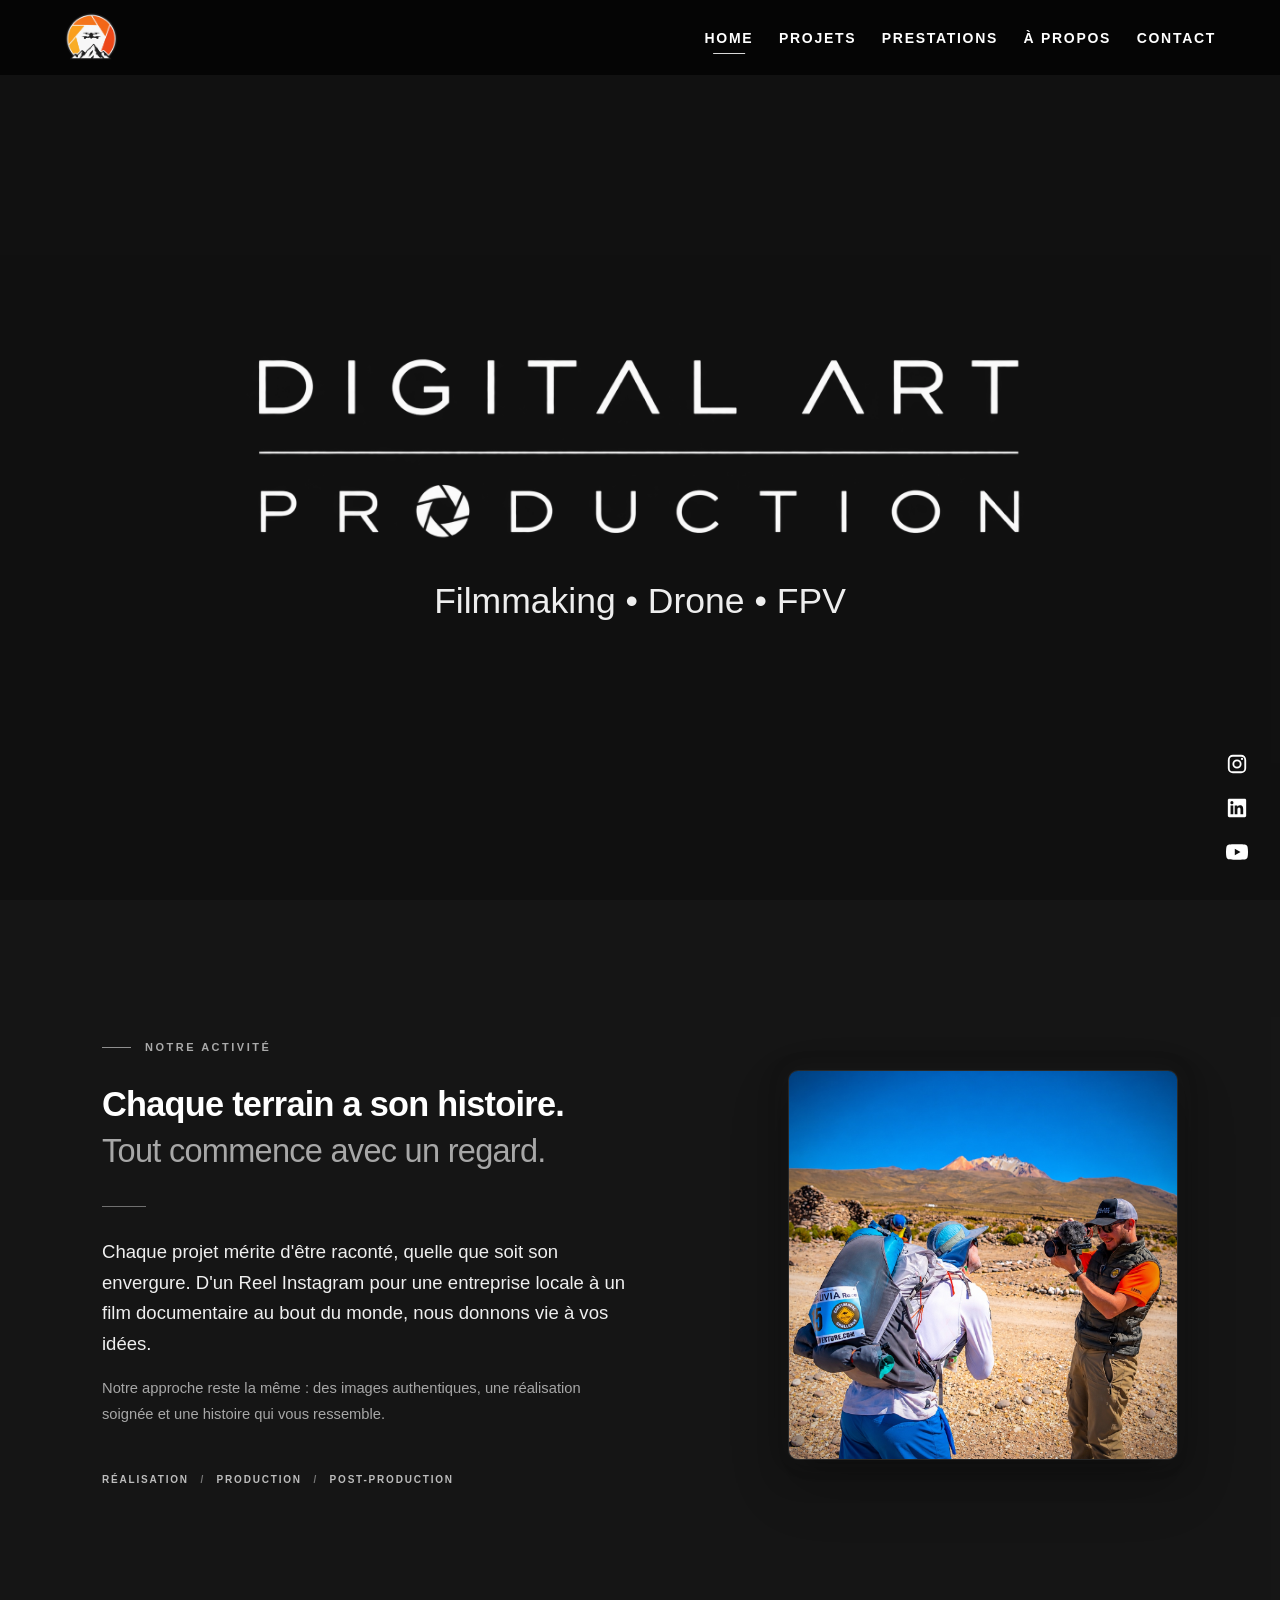
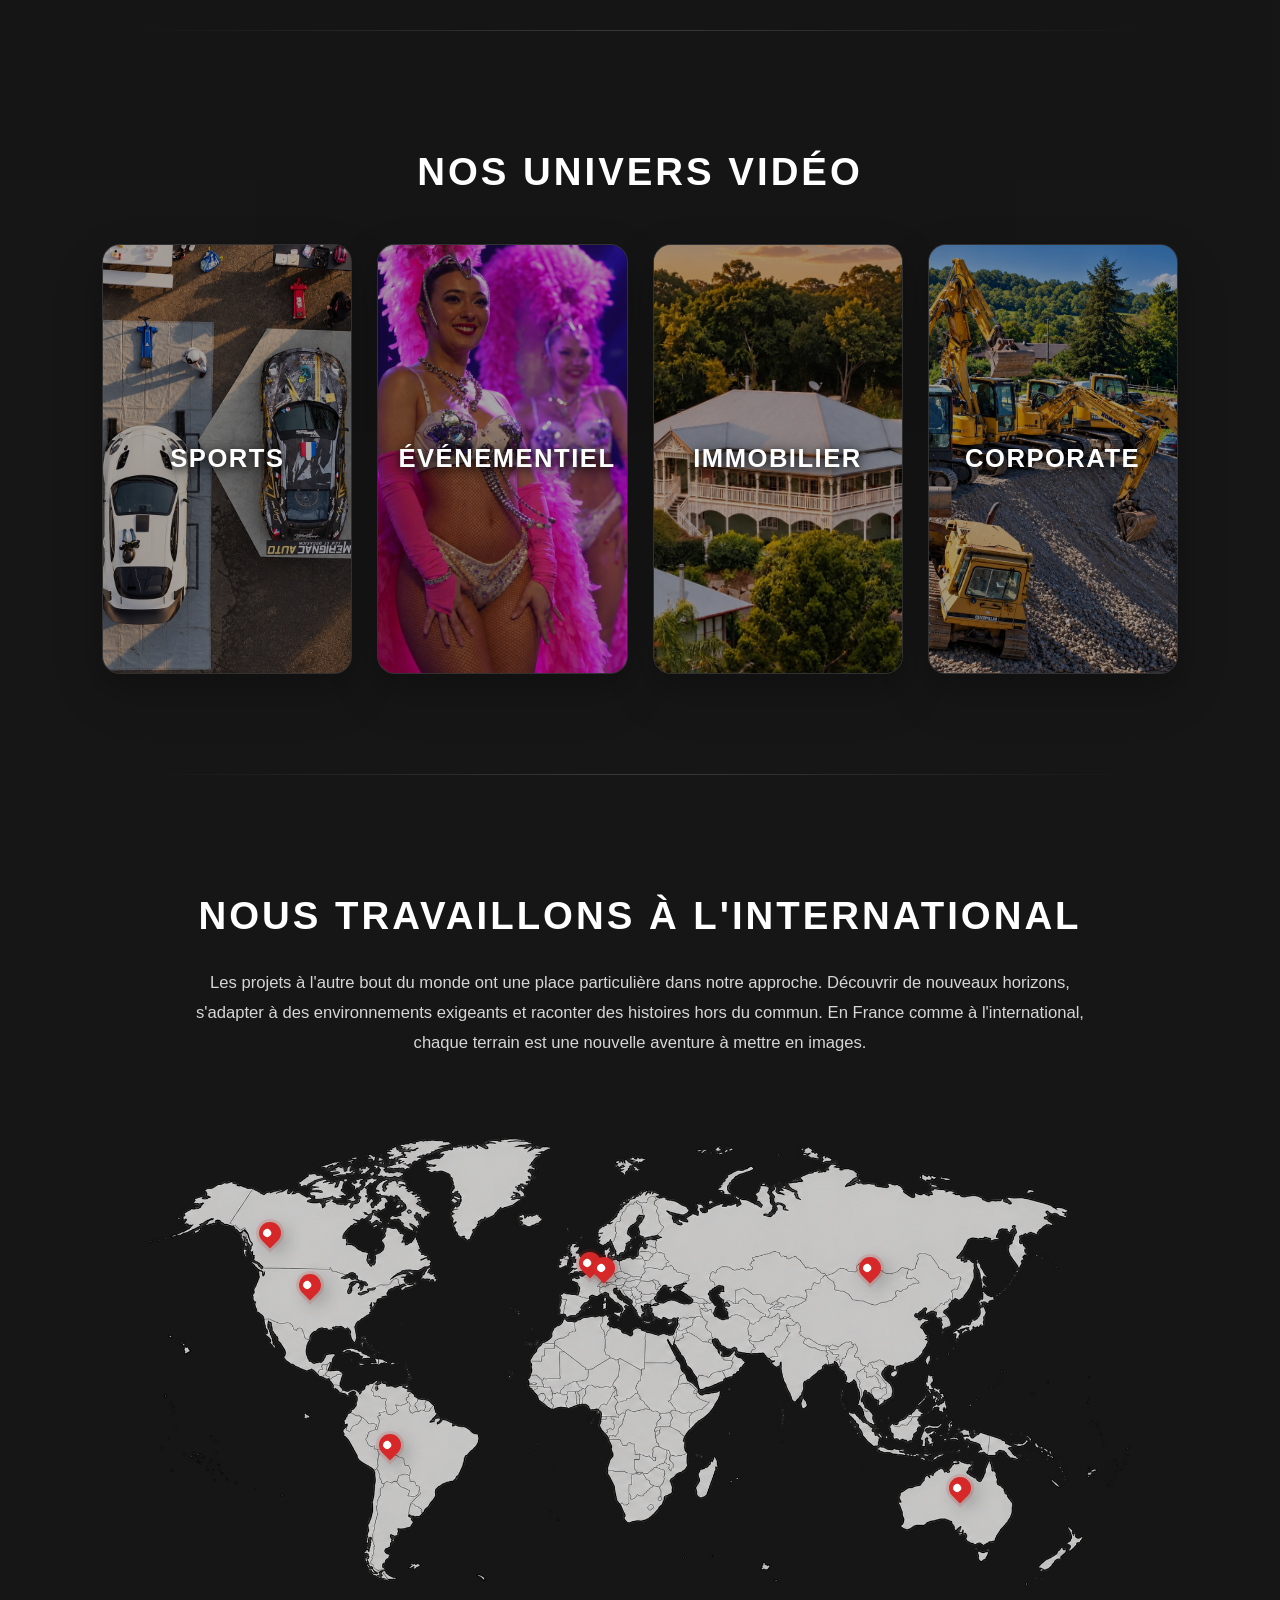
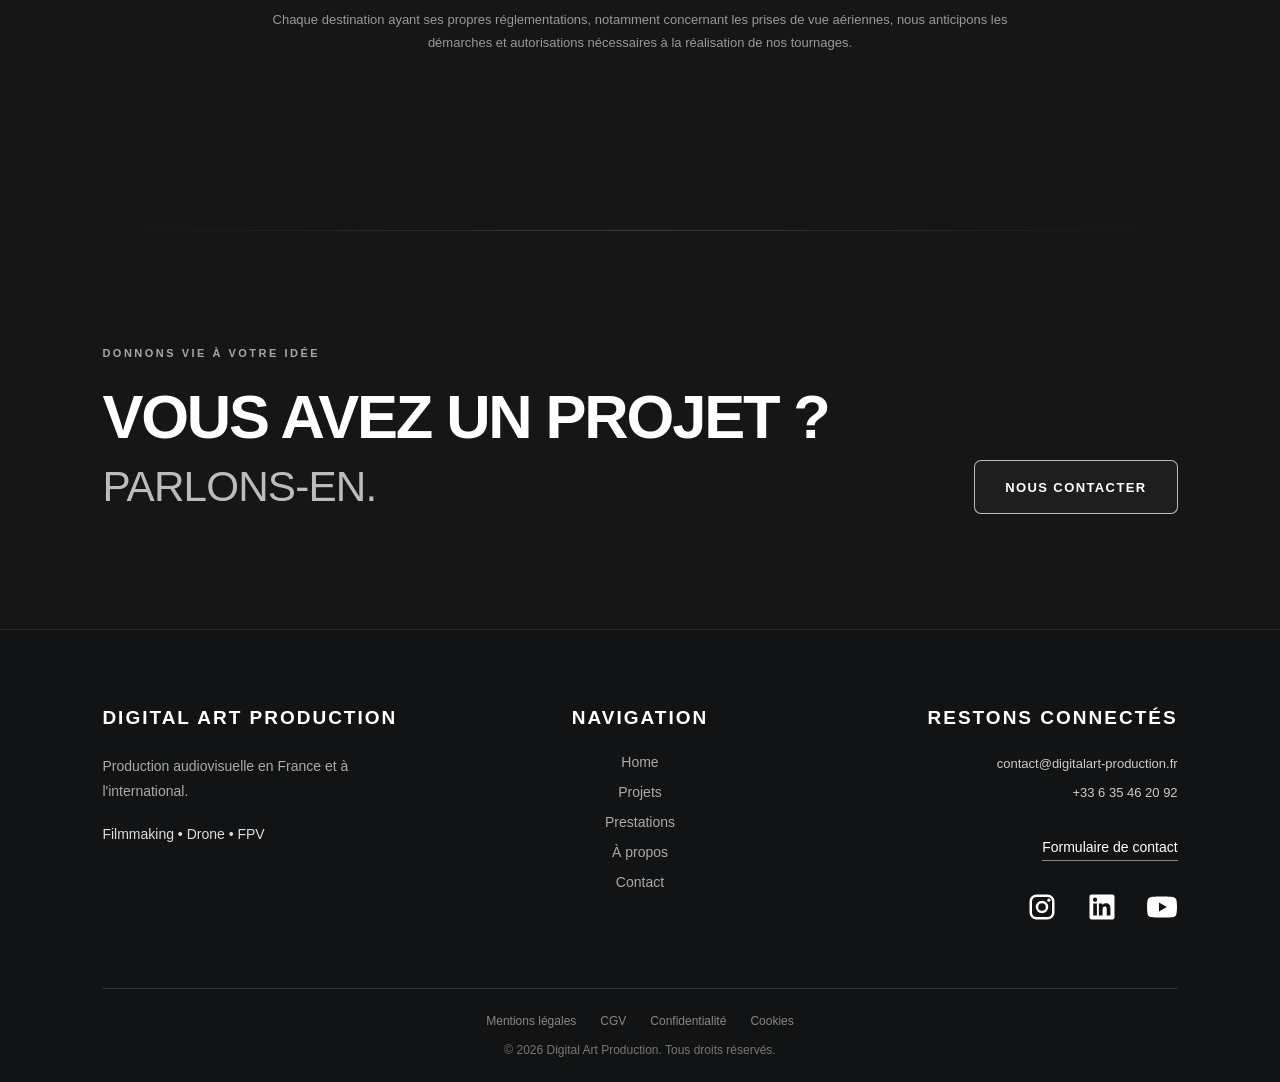
==== index.html @ 4b7ef5a2 "Correction carrousels mobile et harmonisation menu footer" ====
<!DOCTYPE html>
<html lang="fr">
<head>
    <!-- INFORMATIONS GÉNÉRALES -->
    <meta charset="UTF-8">
    <meta name="viewport" content="width=device-width, initial-scale=1.0">
    <title>Digital Art Production | Filmmaking, Drone & FPV</title>
    <!-- FEUILLE DE STYLE -->
    <link rel="stylesheet" href="style.css?v=home-contact-aligne-2">
    <!-- Vidéo de fond fixe ; logo et textes défilent avec la page. -->
    <style>
        /* Le hero défile normalement : le logo n'est plus fixe. */
        #home.hero {
            position: relative;
            z-index: 1;
            background: transparent !important;
            background-image: none !important;
        }

        /* Le contenu passe devant la bannière : 90 % d'opacité,
           soit 10 % de transparence, pour conserver la lisibilité. */
        body > main {
            position: relative;
            z-index: 1;
            background: rgba(22, 22, 22, 0.90) !important;
        }

        /* Retire uniquement les fonds opaques des grandes sections.
           Les cartes, les textes et les éléments interactifs sont conservés. */
        body > main > section.home-intro,
        body > main > section.video-themes,
        body > main > section.international,
        body > main > section.home-contact-cta {
            background-color: transparent !important;
            background-image: none !important;
        }

        body > footer.site-footer {
            position: relative;
            z-index: 2;
        }

        /* Seule la vidéo reste fixe derrière le site. */
        .hero-background-video {
            position: fixed;
            inset: 0;
            display: block;
            width: 100%;
            height: 100vh;
            height: 100dvh;
            max-width: none;
            object-fit: cover;
            object-position: center center;
            z-index: 0;
            pointer-events: none;
        }

        /* Le logo et le texte suivent le défilement normal du hero. */
        #home.hero::before,
        #home.hero::after {
            z-index: 1;
            pointer-events: none;
        }

        #home .hero-logo,
        #home > p {
            position: relative;
            z-index: 2;
        }

        @media (prefers-reduced-motion: reduce) {
            .hero-background-video {
                display: none;
            }
        }
    </style>
    <!-- NOTRE ACTIVITÉ : sur mobile, photo à droite du second paragraphe. -->
    <style>
        @media (max-width: 650px) {
            .home-intro {
                min-height: 0 !important;
                padding-top: 64px !important;
                padding-bottom: 58px !important;
            }

            .home-intro .activity-eyebrow,
            .home-intro .activity-divider,
            .home-intro .activity-lead,
            .home-intro .activity-specialties {
                margin-top: 0 !important;
                margin-bottom: 0 !important;
            }

            /* Les enfants du bloc texte deviennent des éléments de la grille,
               sans changer leur ordre ni la disposition sur ordinateur. */
            .home-intro .activity-layout {
                display: grid !important;
                grid-template-columns: minmax(0, 1fr) minmax(96px, 34%) !important;
                column-gap: 14px !important;
                row-gap: 9px !important;
                align-items: start !important;
                justify-items: stretch !important;
                height: auto !important;
                min-height: 0 !important;
            }

            .home-intro .activity-content {
                display: contents !important;
            }

            .home-intro .activity-eyebrow {
                grid-column: 1 / -1;
                grid-row: 1;
            }

            .home-intro .activity-title {
                grid-column: 1 / -1;
                grid-row: 2;
            }

            .home-intro .activity-divider {
                grid-column: 1 / -1;
                grid-row: 3;
            }

            .home-intro .activity-lead {
                grid-column: 1 / -1;
                grid-row: 4;
            }

            .home-intro .activity-description {
                grid-column: 1;
                grid-row: 5;
                min-width: 0;
                align-self: start;
                margin: 0 !important;
            }

            .home-intro .activity-image {
                position: relative !important;
                inset: auto !important;
                grid-column: 2;
                grid-row: 5;
                align-self: start;
                justify-self: stretch;
                float: none !important;
                display: block !important;
                width: 100% !important;
                max-width: none !important;
                height: auto !important;
                margin: 0 !important;
                padding: 0 !important;
                transform: none !important;
            }

            .home-intro .activity-iris {
                display: block;
                width: 100% !important;
                height: auto !important;
                aspect-ratio: 1 / 1;
                overflow: hidden;
            }

            .home-intro .activity-iris > img,
            .home-intro .activity-iris-reveal,
            .home-intro .activity-iris-reveal video {
                width: 100%;
                height: 100%;
                object-fit: cover;
            }

            .home-intro .activity-image figcaption {
                max-width: 100%;
                margin-top: 6px;
                font-size: 9px;
                line-height: 1.35;
                text-align: center;
            }

            .home-intro .activity-specialties {
                grid-column: 1 / -1;
                grid-row: 6;
            }
        }
    </style>
    <!-- Bouton discret sur les quatre univers vidéo -->
    <style>
        /* Bouton sous le texte des univers vidéo : animation existante conservée */
        .video-themes .theme-card.theme-card-image .card-cta {
            display: inline-flex;
            align-items: center;
            justify-content: center;
            gap: 8px;
            width: fit-content;
            margin: 0 auto;
            padding: 9px 14px;
            border: 1px solid rgba(255, 255, 255, .55);
            border-radius: 6px;
            background: rgba(0, 0, 0, .15);
            color: #fff;
            font-size: 10px;
            font-weight: 700;
            letter-spacing: 1px;
            text-decoration: none;
            white-space: nowrap;
            opacity: 0;
            transform: translateY(10px);
            transition: opacity .25s ease, transform .28s ease, *background* .2s ease;
        }
        @media (hover: hover) {
            .video-themes .theme-card.theme-card-image:hover .card-cta,
            .video-themes .theme-card.theme-card-image:focus-within .card-cta {
                opacity: 1;
                transform: translateY(0);
            }
            .video-themes .theme-card.theme-card-image .card-cta:hover {
                background: rgba(255, 255, 255, .16);
            }
        }
        @media (hover: none) {
            .video-themes .theme-card.theme-card-image .card-cta {
                opacity: 1;
                transform: none;
            }
        }
        .video-themes .theme-card.theme-card-image .card-cta:focus-visible {
            outline: 2px solid #fff;
            outline-offset: 3px;
        }
    </style>
    <!-- Styles propres à la fenêtre interactive du planisphère -->
    <style>
        .map-wrapper .map-pin {
            padding: 0;
            border: 0;
            cursor: pointer;
            appearance: none;
            -webkit-appearance: none;
        }
        .map-wrapper .map-popup {
            position: absolute;
            z-index: 30;
            top: 0;
            left: 0;
            width: min(340px, calc(100% - 16px));
            padding: 29px;
            text-align: left;
            color: #fff;
            border: 1px solid rgba(170,170,170,.30);
            border-radius: 18px;
            background: linear-gradient(145deg, rgba(46,48,51,.98), rgba(22,24,26,.98));
            box-shadow: 0 14px 30px rgba(0,0,0,.35),
                        0 28px 65px rgba(0,0,0,.35),
                        0 0 24px rgba(100,100,100,.08),
                        inset 0 1px 0 rgba(255,255,255,.08);
            backdrop-filter: blur(14px);
            -webkit-backdrop-filter: blur(14px);
            transform: translateY(0);
            animation: mapPopupIn .26s cubic-bezier(.22,1,.36,1) both;
        }
        .map-wrapper .map-popup[hidden] { display: none; }
        @keyframes mapPopupIn {
            from { opacity: 0; transform: translateY(9px) scale(.96); }
            to { opacity: 1; transform: translateY(0) scale(1); }
        }
        .map-wrapper .map-popup h3 {
            margin: 0 32px 15px 0;
            font-size: 23px;
            font-weight: 700;
            letter-spacing: 1.5px;
            color: #fff;
        }
        .map-wrapper .map-popup p {
            margin: 0 0 24px;
            font-size: 14px;
            line-height: 1.7;
            color: #ccc;
        }
        .map-wrapper .map-popup-close {
            position: absolute;
            top: 11px;
            right: 15px;
            padding: 3px 7px;
            border: 0;
            background: transparent;
            color: #aaa;
            font-size: 27px;
            cursor: pointer;
        }
        .map-wrapper .map-popup-close:hover { color: #fff; }
        .map-wrapper .map-popup-link {
            display: inline-block;
            padding-bottom: 6px;
            border-bottom: 1px solid #777;
            color: #fff;
            text-decoration: none;
            font-size: 12px;
            font-weight: 700;
            letter-spacing: 1px;
        }
        .map-wrapper .map-popup-link:hover { border-color: #fff; }
        .map-wrapper .map-popup :is(button, a):focus-visible,
        .map-wrapper .map-pin:focus-visible { outline: 2px solid #fff; outline-offset: 4px; }
        @media (prefers-reduced-motion: reduce) {
            .map-wrapper .map-popup { animation: none; }
        }
    </style>
    <!-- Carte du monde : fenêtres enrichies, largeur et padding inchangés -->
    <style>
      .map-wrapper .map-popup {
        \--pin-accent: #dfaa73;
        \--pin-glow: rgba(223,170,115,.17);
        border-color: rgba(255,255,255,.17);
        background: radial-gradient(circle at 98% 0%, var(--pin-glow), transparent 63%),
                    linear-gradient(145deg,rgba(43,45,49,.98),rgba(19,21,24,.98));
        overflow: hidden;
      }
      .map-wrapper .map-popup::before {
        content: "";
        position: absolute;
        left: 0; top: 0; bottom: 0;
        width: 3px;
        background: var(--pin-accent);
        box-shadow: 0 0 20px var(--pin-glow);
      }
      .map-wrapper .map-popup[data-country="france"] { --pin-accent:#79aef2; --pin-glow:rgba(121,174,242,.16); }
      .map-wrapper .map-popup[data-country="australie"] { --pin-accent:#e5b46b; --pin-glow:rgba(229,180,107,.17); }
      .map-wrapper .map-popup[data-country="mongolie"] { --pin-accent:#e99172; --pin-glow:rgba(233,145,114,.16); }
      .map-wrapper .map-popup[data-country="bolivie"] { --pin-accent:#e1bb62; --pin-glow:rgba(225,187,98,.17); }
      .map-wrapper .map-popup[data-country="canada"] { --pin-accent:#e88c8c; --pin-glow:rgba(232,140,140,.17); }
      .map-wrapper .map-popup[data-country="usa"] { --pin-accent:#93aaf0; --pin-glow:rgba(147,170,240,.17); }
      .map-wrapper .map-popup[data-country="suisse"] { --pin-accent:#e99491; --pin-glow:rgba(233,148,145,.16); }
      .map-wrapper .map-popup .map-popup-kicker {
        display: flex;
        align-items: center;
        gap: 9px;
        margin: 0 30px 10px 0;
        color: var(--pin-accent);
        font-size: 10px;
        font-weight: 700;
        letter-spacing: 2px;
        line-height: 1.3;
      }
      .map-popup-kicker-dot { width: 6px; height: 6px; flex: none; border-radius: 50%; background: currentColor; box-shadow: 0 0 10px var(--pin-accent); }
      .map-wrapper .map-popup h3 {
        margin-bottom: 12px;
        font-size: 25px;
        letter-spacing: 1.2px;
      }
      .map-wrapper .map-popup #map-popup-description {
        color: #d4d5d6;
        margin-bottom: 20px;
        line-height: 1.65;
      }
      .map-wrapper .map-popup .map-popup-link {
        display: inline-flex;
        align-items: center;
        gap: 10px;
        padding: 10px 13px;
        border: 1px solid color-mix(in srgb, var(--pin-accent) 45%, transparent);
        border-radius: 6px;
        color: #fff;
        background: color-mix(in srgb, var(--pin-accent) 13%, transparent);
        font-size: 10px;
        transition: *background* .25s ease, border-color .25s ease, transform .25s ease;
      }
      .map-wrapper .map-popup .map-popup-link:hover {
        background: color-mix(in srgb, var(--pin-accent) 25%, transparent);
        border-color: var(--pin-accent);
        transform: translateY(-2px);
      }
      .map-wrapper .map-popup .map-popup-link span { color: var(--pin-accent); font-size: 15px; }
      @media (prefers-reduced-motion: reduce) {
        .map-wrapper .map-popup .map-popup-link { transition: none; }
      }
    </style>
<style>

/* Colonne contact alignée sur le titre RESTONS CONNECTÉS */

.site-footer .footer-contact-column { text-align: right; }

.site-footer .footer-contact-column .contact-details {

    display: flex;

    flex-direction: column;

    align-items: flex-end;

    gap: 10px;

    margin: 18px 0;

    text-align: right;

}

.site-footer .footer-contact-column .contact-details a {

    font-size: 13px;

    line-height: 1.5;

    color: #ccc;

    text-decoration: none;

    overflow-wrap: anywhere;

    text-align: right;

    transition: color .25s ease;

}

.site-footer .footer-contact-column .contact-details a:hover,

.site-footer .footer-contact-column .contact-details a:focus-visible { color: #fff; }

.site-footer .footer-contact-column .footer-socials { justify-content: flex-end; }

@media (max-width: 768px) {

    .site-footer .footer-contact-column { text-align: left; }

    .site-footer .footer-contact-column .contact-details { align-items: flex-start; text-align: left; }

    .site-footer .footer-contact-column .contact-details a { text-align: left; }

    .site-footer .footer-contact-column .footer-socials { justify-content: flex-start; }

}

</style>

    <!-- NOS UNIVERS VIDÉO : carrousel tactile mobile, grille conservée sur ordinateur. -->
    <style>
        .univers-pagination {
            display: none;
        }

        @media (max-width: 650px) {
            .video-themes .themes-grid {
                display: flex !important;
                flex-wrap: nowrap !important;
                gap: 12px !important;
                width: 100%;
                overflow-x: auto;
                overflow-y: hidden;
                scroll-snap-type: x mandatory;
                scroll-padding-inline: 0;
                overscroll-behavior-x: contain;
                -webkit-overflow-scrolling: touch;
                scrollbar-width: none;
                touch-action: pan-x pan-y;
                padding: 0 0 4px;
            }

            .video-themes .themes-grid::-webkit-scrollbar {
                display: none;
            }

            .video-themes .themes-grid::after {
                content: "";
                flex: 0 0 calc(12% - 12px);
                min-width: 0;
            }

            .video-themes .themes-grid > .theme-card {
                flex: 0 0 88% !important;
                width: 88% !important;
                max-width: 88% !important;
                min-width: 0 !important;
                scroll-snap-align: start;
                scroll-snap-stop: always;
                margin: 0 !important;
                transform: none;
            }

            .video-themes .theme-card .theme-card-content p,
            .video-themes .theme-card .card-cta {
                opacity: 1;
                visibility: visible;
                transform: none;
            }

            .univers-pagination {
                display: flex;
                justify-content: center;
                align-items: center;
                flex-wrap: wrap;
                gap: 10px;
                margin-top: 22px;
            }

            .univers-pagination .univers-dots {
                display: flex;
                align-items: center;
                gap: 10px;
            }

            .univers-pagination .univers-dots button {
                width: 9px;
                height: 9px;
                min-width: 9px;
                padding: 0;
                border: 0;
                border-radius: 50%;
                background: rgba(255, 255, 255, .35);
                cursor: pointer;
                transition: width .2s ease, background .2s ease;
            }

            .univers-pagination .univers-dots button[aria-current="true"] {
                width: 25px;
                background: #fff;
            }

            .univers-pagination .univers-counter {
                min-width: 40px;
                color: #ddd;
                font-size: 12px;
                text-align: center;
                font-variant-numeric: tabular-nums;
            }
        }

        @media (prefers-reduced-motion: reduce) {
            .univers-pagination .univers-dots button {
                transition: none;
            }
        }
    </style>
    <!-- Sur mobile : photo et titre au repos, description après « En savoir plus ». -->
    <style>
        /* Le bouton est réservé aux petits écrans. Le survol desktop reste intact. */
        .video-themes .theme-more {
            display: none;
        }

        @media (max-width: 650px) {
            .video-themes .themes-grid > .theme-card.theme-card-image {
                position: relative !important;
                isolation: isolate;
                overflow: hidden;
                box-sizing: border-box;
                height: auto !important;
                min-height: 365px !important;
                aspect-ratio: 3 / 4;
                max-height: 445px;
            }

            .video-themes .theme-card-image .theme-card-bg {
                transition: filter .3s ease, transform .3s ease !important;
                filter: none !important;
                transform: none !important;
            }

            .video-themes .theme-card-image.is-expanded .theme-card-bg,
            .video-themes .theme-card-image.is-expanded:hover .theme-card-bg {
                filter: blur(6px) brightness(.60) !important;
                transform: scale(1.045) !important;
            }

            .video-themes .theme-card-image .theme-card-overlay,
            .video-themes .theme-card-image:hover .theme-card-overlay {
                background: linear-gradient(
                    to bottom,
                    rgba(0, 0, 0, .40),
                    rgba(0, 0, 0, .06) 35%,
                    rgba(0, 0, 0, .55)
                ) !important;
                opacity: 1 !important;
                visibility: visible !important;
            }

            .video-themes .theme-card-image.is-expanded .theme-card-overlay {
                background: rgba(0, 0, 0, .38) !important;
            }

            .video-themes .theme-card-image .theme-card-content {
                position: absolute !important;
                inset: 0 !important;
                z-index: 2;
                box-sizing: border-box;
                display: flex !important;
                flex-direction: column;
                justify-content: flex-start !important;
                align-items: center !important;
                width: 100%;
                height: 100%;
                padding: 26px 20px 24px !important;
                opacity: 1 !important;
                visibility: visible !important;
                transform: none !important;
                text-align: center;
                pointer-events: auto;
            }

            /* Initialement, le titre est centré sur la photo, comme sur desktop. */
            .video-themes .theme-card-image .theme-card-content h3,
            .video-themes .theme-card-image:hover .theme-card-content h3 {
                position: absolute !important;
                top: 50% !important;
                left: 50% !important;
                display: block !important;
                width: calc(100% - 38px);
                margin: 0 !important;
                opacity: 1 !important;
                visibility: visible !important;
                transform: translate(-50%, -50%) !important;
                color: #fff;
            }

            .video-themes .theme-card-image.is-expanded .theme-card-content h3,
            .video-themes .theme-card-image.is-expanded:hover .theme-card-content h3 {
                position: static !important;
                top: auto !important;
                left: auto !important;
                width: 100%;
                transform: none !important;
            }

            .video-themes .theme-card-image .theme-card-content p {
                display: none !important;
                margin: auto 0 !important;
                max-width: 100%;
                max-height: 100%;
                overflow-y: auto;
                color: #fff;
                font-size: 13px;
                line-height: 1.6;
                opacity: 0 !important;
                visibility: hidden !important;
                transform: none !important;
            }

            .video-themes .theme-card-image.is-expanded .theme-card-content p {
                display: block !important;
                opacity: 1 !important;
                visibility: visible !important;
                animation: themeDescriptionAppear .26s ease both;
            }

            .video-themes .theme-card-image .theme-more {
                display: inline-flex !important;
                align-items: center;
                justify-content: center;
                align-self: center;
                margin: auto auto 0 !important;
                padding: 11px 17px;
                border: 1px solid rgba(255, 255, 255, .8);
                border-radius: 6px;
                background: rgba(0, 0, 0, .35);
                color: #fff;
                font: inherit;
                font-size: 11px;
                font-weight: 700;
                letter-spacing: .8px;
                cursor: pointer;
            }

            .video-themes .theme-card-image.is-expanded .theme-more {
                display: none !important;
            }

            .video-themes .theme-card-image .card-cta,
            .video-themes .theme-card-image:hover .card-cta,
            .video-themes .theme-card-image:focus-within .card-cta {
                display: none !important;
                opacity: 0 !important;
                visibility: hidden !important;
                pointer-events: none !important;
                transform: none !important;
            }

            .video-themes .theme-card-image.is-expanded .card-cta,
            .video-themes .theme-card-image.is-expanded:hover .card-cta,
            .video-themes .theme-card-image.is-expanded:focus-within .card-cta {
                display: inline-flex !important;
                flex: 0 0 auto;
                align-self: center;
                margin: 0 auto !important;
                opacity: 1 !important;
                visibility: visible !important;
                pointer-events: auto !important;
                transform: none !important;
                animation: themeDescriptionAppear .26s ease both;
            }

            .video-themes .theme-more:focus-visible,
            .video-themes .theme-card-image .card-cta:focus-visible {
                outline: 2px solid white;
                outline-offset: 3px;
            }
        }

        @keyframes themeDescriptionAppear {
            from { opacity: 0; translate: 0 8px; }
            to { opacity: 1; translate: 0 0; }
        }

        @media (prefers-reduced-motion: reduce) {
            .video-themes .theme-card-image .theme-card-bg {
                transition: none !important;
            }
            .video-themes .theme-card-image.is-expanded .theme-card-content p,
            .video-themes .theme-card-image.is-expanded .card-cta {
                animation: none !important;
            }
        }
    </style>

    <!-- Retouches de la page HOME : lisibilité mobile et CTA sur une seule ligne. -->
    <style>
        #home-contact-title {
            white-space: nowrap !important;
        }

        @media (max-width: 650px) {
            .home-intro .activity-description {
                font-size: clamp(14px, 3.9vw, 15px) !important;
                line-height: 1.6 !important;
            }

            .home-contact-cta #home-contact-title {
                font-size: clamp(17px, 4.8vw, 24px) !important;
                letter-spacing: 0.015em !important;
                white-space: nowrap !important;
            }
        }
    </style>

</head>
<body>
    <!-- =========================================
         1. MENU DE NAVIGATION
    \========================================= -->
    <nav class="navbar" aria-label="Navigation principale">
        <!-- Logo couleur -->
        <a
            href="index.html"
            class="nav-logo"
            aria-label="Accueil Digital Art Production"
        >
            <img
                src="images/logo-couleur.png"
                alt="Digital Art Production"
            >
        </a>
        <!-- Menu hamburger pour mobile -->
        <button
            class="menu-toggle"
            type="button"
            aria-label="Ouvrir le menu"
            aria-expanded="false"
            aria-controls="nav-links"
        >
            <span></span>
            <span></span>
            <span></span>
        </button>
        <!-- Liens du menu -->
        <div class="nav-links" id="nav-links">
            <a href="index.html" aria-current="page">
                HOME
            </a>
            <a href="projets.html">
                PROJETS
            </a>
            <a href="prestations.html">
                PRESTATIONS
            </a>
            <a href="apropos.html">
                À PROPOS
            </a>
            <a href="contact.html">
                CONTACT
            </a>
        </div>
    </nav>
    <!-- =========================================
         2. PAGE D'ACCUEIL — HERO
    \========================================= -->
    <!-- La vidéo reste fixe ; le hero et son logo défilent. -->
        <video
            class="hero-background-video"
            autoplay
            muted
            loop
            playsinline
            preload="metadata"
            aria-hidden="true"
            tabindex="-1"
        >
            <source src="videos/accueil.mp4" type="video/mp4">
        </video>
    <header id="home" class="hero">

        <h1 class="hero-logo">
            <img
                src="images/logo.png"
                alt="Digital Art Production"
            >
        </h1>
        <p>Filmmaking • Drone • FPV</p>
    </header>
    <!-- =========================================
         3. CONTENU PRINCIPAL
    \========================================= -->
    <main>
        <!-- =====================================
             3.1 NOTRE ACTIVITÉ
        \===================================== -->
<section class="home-intro" aria-labelledby="activity-title">
    <div class="section-container">
        <div class="activity-layout">
            <div class="activity-content">
                <p class="activity-eyebrow"><span class="activity-rule" aria-hidden="true"></span>  NOTRE ACTIVITÉ</p>
                <h2 class="activity-title" id="activity-title">
                    <span class="activity-title-main">Chaque terrain a son histoire.</span>
                    <span class="activity-title-sub">Tout commence avec un regard.</span>
                </h2>
                <div class="activity-divider" aria-hidden="true"></div>
                <p class="activity-lead">Chaque projet mérite d'être raconté, quelle que soit son envergure. D'un Reel Instagram pour une entreprise locale à un film documentaire au bout du monde, nous donnons vie à vos idées.</p>
                <p class="activity-description">Notre approche reste la même : des images authentiques, une réalisation soignée et une histoire qui vous ressemble.</p>
                <p class="activity-specialties">RÉALISATION <span>/</span> PRODUCTION <span>/</span> POST-PRODUCTION</p>
            </div>
            <figure class="activity-image">
                <div class="activity-iris" tabindex="0" aria-label="Aperçu vidéo de notre activité. Survolez ou appuyez pour lancer la vidéo.">
                    <img src="images/notre-activite-carree.jpg" alt="Tournage en environnement extrême" loading="lazy">
                    <div class="activity-iris-reveal" aria-hidden="true">
                        <video muted loop playsinline preload="none" poster="images/notre-activite-carree.jpg">
                            <source src="videos/notre-activite.mp4" type="video/mp4">
                        </video>
                    </div>
                </div>
            </figure>
        </div>
    </div>
</section>
        <!-- =====================================
             3.2 NOS UNIVERS VIDÉO
        \===================================== -->
        <section class="video-themes" id="projets">
            <div class="section-container">
                <h2>NOS UNIVERS VIDÉO</h2>
               <div class="themes-grid">
  <!-- SPORT -->
  <article class="theme-card theme-card-image theme-sport">
    <div class="theme-card-bg" aria-hidden="true"></div>
    <div class="theme-card-overlay" aria-hidden="true"></div>
    <div class="theme-card-content">
      <h3>SPORTS</h3>
      <p id="theme-description-sport">
        Du sport mécanique aux athlètes les plus ambitieux, nous capturons l’intensité de l’effort, l’émotion de la compétition et les histoires humaines qui se cachent derrière chaque défi.
      </p>
      <button class="theme-more" type="button" aria-expanded="false" aria-controls="theme-description-sport">
        EN SAVOIR PLUS
      </button>
      <a href="projets.html#sport" class="card-cta">
        DÉCOUVRIR NOS PROJETS
      </a>
    </div>
  </article>
  <!-- ÉVÉNEMENTIEL -->
  <article class="theme-card theme-card-image theme-evenementiel">
    <div class="theme-card-bg" aria-hidden="true"></div>
    <div class="theme-card-overlay" aria-hidden="true"></div>
    <div class="theme-card-content">
      <h3>ÉVÉNEMENTIEL</h3>
      <p id="theme-description-evenementiel">
        Une ambiance, des rencontres, des instants qui comptent. Nous capturons l’essence de vos événements pour en faire des films uniques, qu’ils soient destinés à promouvoir votre activité ou à conserver vos plus beaux souvenirs.
      </p>
      <button class="theme-more" type="button" aria-expanded="false" aria-controls="theme-description-evenementiel">
        EN SAVOIR PLUS
      </button>
      <a href="projets.html#evenementiel" class="card-cta">
        DÉCOUVRIR NOS PROJETS
      </a>
    </div>
  </article>
  <!-- IMMOBILIER -->
  <article class="theme-card theme-card-image theme-immobilier">
    <div class="theme-card-bg" aria-hidden="true"></div>
    <div class="theme-card-overlay" aria-hidden="true"></div>
    <div class="theme-card-content">
      <h3>IMMOBILIER</h3>
      <p id="theme-description-immobilier">
        Chaque lieu possède une identité unique. Notre mission est de la révéler à travers des images élégantes et immersives, en associant prises de vue au sol, drone et FPV pour sublimer les espaces et donner envie de les découvrir.
      </p>
      <button class="theme-more" type="button" aria-expanded="false" aria-controls="theme-description-immobilier">
        EN SAVOIR PLUS
      </button>
      <a href="projets.html#immobilier" class="card-cta">
        DÉCOUVRIR NOS PROJETS
      </a>
    </div>
  </article>
  <!-- FILM D’ENTREPRISE -->
  <article class="theme-card theme-card-image theme-entreprise">
    <div class="theme-card-bg" aria-hidden="true"></div>
    <div class="theme-card-overlay" aria-hidden="true"></div>
    <div class="theme-card-content">
      <h3>CORPORATE</h3>
      <p id="theme-description-corporate">
        Films promotionnels, présentations d’activité ou contenus pour les réseaux sociaux : nous créons des vidéos professionnelles pour valoriser votre savoir-faire, vos services et votre image de marque.
      </p>
      <button class="theme-more" type="button" aria-expanded="false" aria-controls="theme-description-corporate">
        EN SAVOIR PLUS
      </button>
      <a href="projets.html#corporate" class="card-cta">
        DÉCOUVRIR NOS PROJETS
      </a>
    </div>
  </article>
</div> <!-- /themes-grid -->
                <div class="univers-pagination" aria-label="Navigation des univers vidéo">
                    <div class="univers-dots">
                        <button type="button" aria-label="Afficher Sports" aria-current="true"></button>
                        <button type="button" aria-label="Afficher Événementiel" aria-current="false"></button>
                        <button type="button" aria-label="Afficher Immobilier" aria-current="false"></button>
                        <button type="button" aria-label="Afficher Corporate" aria-current="false"></button>
                    </div>
                    <span class="univers-counter" aria-live="polite">1 / 4</span>
                </div>
            </div> <!-- /section-container -->
        </section> <!-- /video-themes -->
        <!-- =====================================
             3.3 INTERNATIONAL
        \===================================== -->
        <section class="international">
            <div class="section-container">
                <h2>NOUS TRAVAILLONS À L'INTERNATIONAL</h2>
                <p class="international-text">
                   Les projets à l'autre bout du monde ont une place particulière dans notre approche. 
                   Découvrir de nouveaux horizons, s'adapter à des environnements exigeants et raconter des histoires hors du commun.
                   En France comme à l'international, chaque terrain est une nouvelle aventure à mettre en images.
                </p>
                <div class="map-wrapper">
                    <img src="images/planisphere-blanc.png"
                         alt="Planisphère des pays où nous avons travaillé"
                         class="world-map" loading="lazy">
                    <!-- Repères interactifs : les classes pin-* préservent les positions existantes -->
                    <button class="map-pin pin-france" type="button" data-country="france" aria-label="Découvrir les projets en France" aria-controls="map-popup" aria-expanded="false"></button>
                    <button class="map-pin pin-australie" type="button" data-country="australie" aria-label="Découvrir les projets en Australie" aria-controls="map-popup" aria-expanded="false"></button>
                    <button class="map-pin pin-mongolie" type="button" data-country="mongolie" aria-label="Découvrir les projets en Mongolie" aria-controls="map-popup" aria-expanded="false"></button>
                    <button class="map-pin pin-bolivie" type="button" data-country="bolivie" aria-label="Découvrir les projets en Bolivie" aria-controls="map-popup" aria-expanded="false"></button>
                    <button class="map-pin pin-canada" type="button" data-country="canada" aria-label="Découvrir les projets au Canada" aria-controls="map-popup" aria-expanded="false"></button>
                    <button class="map-pin pin-usa" type="button" data-country="usa" aria-label="Découvrir les projets aux États-Unis" aria-controls="map-popup" aria-expanded="false"></button>
                    <button class="map-pin pin-suisse" type="button" data-country="suisse" aria-label="Découvrir les projets en Suisse" aria-controls="map-popup" aria-expanded="false"></button>
                    <!-- Petite fenêtre avec relief, sans bandeau de marque -->
                    <div class="map-popup" id="map-popup" role="dialog" aria-modal="false"
                         aria-labelledby="map-popup-title" aria-describedby="map-popup-description" hidden>
                        <button class="map-popup-close" type="button" aria-label="Fermer la fenêtre">×</button>
                        <p class="map-popup-kicker"><span class="map-popup-kicker-dot" aria-hidden="true"></span> NOS DESTINATIONS</p>
                        <h3 id="map-popup-title"></h3>
                        <p id="map-popup-description"></p>
                        <a href="projets.html" class="map-popup-link">DÉCOUVRIR LES PROJETS <span aria-hidden="true">→</span></a>
                    </div>
                </div> <!-- /map-wrapper -->
                <p class="international-note"> Chaque destination ayant ses propres réglementations, notamment concernant les prises de vue aériennes, nous anticipons les démarches et autorisations nécessaires à la réalisation de nos tournages. </p>
            </div> <!-- /section-container -->
        </section>
        <!-- INVITATION À NOUS CONTACTER — APRÈS LA CARTE DU MONDE -->
        <section class="home-contact-cta" aria-labelledby="home-contact-title">
            <div class="home-contact-cta-inner" data-scroll-reveal>
                <div class="home-contact-cta-text">
                    <p class="home-contact-cta-kicker">DONNONS VIE À VOTRE IDÉE</p>
                    <h2 id="home-contact-title">VOUS AVEZ UN PROJET ?</h2>
                    <p class="home-contact-cta-subtitle">PARLONS-EN.</p>
                </div>
                <a class="home-contact-cta-button" href="contact.html">NOUS CONTACTER</a>
            </div>
        </section>
    </main>
    <!-- =========================================
         4. FOOTER — PIED DE PAGE
    \========================================= -->
<footer class="site-footer">

<div class="footer-container">

<!-- 4.1 GAUCHE — ENTREPRISE -->

<div class="footer-column footer-brand">

<h3>DIGITAL ART PRODUCTION</h3>

<p>Production audiovisuelle en France et à l'international.</p>

<p class="footer-specialties">Filmmaking • Drone • FPV</p>

</div>

<!-- =================================
                 4.2 CENTRE — NAVIGATION
            \================================= -->

<div class="footer-column">

<h4>NAVIGATION</h4>

<nav aria-label="Navigation de pied de page" class="footer-links">

<a href="index.html">Home</a>

<a href="projets.html">Projets</a>

<a href="prestations.html">Prestations</a>

<a href="apropos.html">À propos</a>

<a href="contact.html">Contact</a>

</nav>

</div>

<!-- =================================
                 4.3 DROITE — RÉSEAUX SOCIAUX
            \================================= -->

<div class="footer-column footer-contact-column">

<h4>RESTONS CONNECTÉS</h4>

<div aria-label="Coordonnées" class="contact-details">

<a href="mailto:contact@digitalart-production.fr">contact@digitalart-production.fr</a>

<a href="tel:+33635462092">+33 6 35 46 20 92</a>

</div>

<a class="footer-contact" href="contact.html">
                    Formulaire de contact
                </a>

<!-- LOGOS DES RÉSEAUX -->

<div class="footer-socials">

<!-- INSTAGRAM -->

<a aria-label="Instagram" href="https://www.instagram.com/victor_rochemenu/" rel="noopener noreferrer" target="_blank" title="Instagram">

<svg aria-hidden="true" fill="currentColor" viewbox="0 0 24 24">

<path d="M7.5 2h9A5.5 5.5 0 0 1 22 7.5v9a5.5 5.5 0 0 1-5.5 5.5h-9A5.5 5.5 0 0 1 2 16.5v-9A5.5 5.5 0 0 1 7.5 2zm0 2A3.5 3.5 0 0 0 4 7.5v9A3.5 3.5 0 0 0 7.5 20h9a3.5 3.5 0 0 0 3.5-3.5v-9A3.5 3.5 0 0 0 16.5 4h-9z"></path>

<path d="M12 7a5 5 0 1 1 0 10 5 5 0 0 1 0-10zm0 2a3 3 0 1 0 0 6 3 3 0 0 0 0-6z"></path>

<circle cx="17.5" cy="6.5" r="1.25"></circle>

</svg>

</a>

<!-- LINKEDIN -->

<a aria-label="LinkedIn" href="https://www.linkedin.com/in/victor-roche-menu-60917814a/" rel="noopener noreferrer" target="_blank" title="LinkedIn">

<svg aria-hidden="true" fill="currentColor" viewbox="0 0 24 24">

<path d="M20.45 2H3.55C2.69 2 2 2.68 2 3.52v16.96C2 21.32 2.69 22 3.55 22h16.9c.86 0 1.55-.68 1.55-1.52V3.52C22 2.68 21.31 2 20.45 2zM7.93 18.75H4.98V9.2h2.95v9.55zM6.45 7.9a1.71 1.71 0 1 1 0-3.42 1.71 1.71 0 0 1 0 3.42zm12.3 10.85H15.8V14.1c0-1.11-.02-2.54-1.55-2.54-1.55 0-1.79 1.21-1.79 2.46v4.73H9.51V9.2h2.83v1.3h.04c.39-.75 1.36-1.55 2.8-1.55 2.99 0 3.57 1.97 3.57 4.52v5.28z"></path>

</svg>

</a>

<!-- YOUTUBE -->

<a aria-label="YouTube Digital Art Production" href="https://www.youtube.com/@DigitalArt_Prod" rel="noopener noreferrer" target="_blank" title="YouTube">

<svg aria-hidden="true" fill="currentColor" viewbox="0 0 24 24">

<path d="M23.5 6.2a3 3 0 0 0-2.1-2.1C19.55 3.6 12 3.6 12 3.6s-7.55 0-9.4.5A3 3 0 0 0 .5 6.2 31.1 31.1 0 0 0 0 12a31.1 31.1 0 0 0 .5 5.8 3 3 0 0 0 2.1 2.1c1.85.5 9.4.5 9.4.5s7.55 0 9.4-.5a3 3 0 0 0 2.1-2.1A31.1 31.1 0 0 0 24 12a31.1 31.1 0 0 0-.5-5.8zM9.6 15.6V8.4l6.25 3.6-6.25 3.6z"></path>

</svg>

</a>

</div>

</div>

</div>

<!-- =====================================
             4.4 BAS DU FOOTER — LIENS LÉGAUX
        \===================================== -->

<div class="footer-bottom">

<div class="footer-legal">

<a href="mentions-legales.html">
                    Mentions légales
                </a>

<a href="cgv.html">
                    CGV
                </a>

<a href="confidentialite.html">
                    Confidentialité
                </a>

<a href="cookies.html">
                    Cookies
                </a>

</div>
        <p>© 2026 Digital Art Production. Tous droits réservés.</p>
    </div>

</footer>
    <!-- =========================================
         5. JAVASCRIPT
    \========================================= -->
    <script src="script.js"></script>
    <!-- Cinematic Fade : vidéo au survol et au focus, appui sur mobile -->
    <script>
    (() => {
        const media = document.querySelector('.activity-iris');
        if (!media) return;
        const video = media.querySelector('video');
        let active = false;
        let resetTimer;
        function setActive(value) {
            active = value;
            media.classList.toggle('is-playing', value);
            window.clearTimeout(resetTimer);
            if (value) {
                video.play().catch(() => {});
            } else {
                // Garder la vidéo visible pendant le fondu de sortie.
                resetTimer = window.setTimeout(() => {
                    if (!active) {
                        video.pause();
                        video.currentTime = 0;
                    }
                }, 300);
            }
        }
        media.addEventListener('pointerenter', e => {
            if (e.pointerType === 'mouse' || e.pointerType === 'pen') setActive(true);
        });
        media.addEventListener('pointerleave', e => {
            if (e.pointerType === 'mouse' || e.pointerType === 'pen') setActive(false);
        });
        media.addEventListener('click', () => {
            if (window.matchMedia('(hover: none)').matches) setActive(!active);
        });
        media.addEventListener('focus', () => {
            if (media.matches(':focus-visible')) setActive(true);
        });
        media.addEventListener('blur', () => setActive(false));
        media.addEventListener('keydown', e => {
            if (e.key === 'Escape') setActive(false);
        });
        document.addEventListener('visibilitychange', () => {
            if (document.hidden) {
                setActive(false);
                video.pause();
            }
        });
    })();
    </script>
    <!-- Interaction des repères du planisphère -->
    <script>
    (() => {
        const map = document.querySelector('.map-wrapper');
        const popup = document.getElementById('map-popup');
        if (!map || !popup) return;
        // Descriptions modifiables, sans références à des projets non confirmés.
        const countries = {
            france: { title: 'FRANCE', description: 'Films sportifs, événements et productions audiovisuelles pour les entreprises.' },
            australie: { title: 'AUSTRALIE', description: 'Création de contenus YouTube, aftermovie d’événements 4x4 et vidéos promotionnelles immobilières.' },
            mongolie: { title: 'MONGOLIE', description: "The Track Mongolia : réalisation d'un film retraçant 520 km d'ultramarathon à travers la steppe mongole." },
            bolivie: { title: 'BOLIVIE', description: 'Ultra Bolivia Race : l’ultra-endurance dans les paysages de l’Altiplano et du Salar d’Uyuni.' },
            canada: { title: 'CANADA', description: 'FarOut Wilderness : création de contenus publicitaires outdoor au cœur des paysages de Colombie-Britannique.' },
            usa: { title: 'ÉTATS-UNIS', description: 'Race Across America : suivi en images d’un athlète sur près de 4 900 km à vélo à travers les États-Unis.' },
            suisse: { title: 'SUISSE', description: 'Réalisation de vidéos promotionnelle pour Velomania, dédiée à l’univers du cyclisme.' }
        };
        const title = popup.querySelector('#map-popup-title');
        const description = popup.querySelector('#map-popup-description');
        const closeButton = popup.querySelector('.map-popup-close');
        const pins = [...map.querySelectorAll('.map-pin[data-country]')];
        let activePin = null;
        function closePopup(restoreFocus = false) {
            if (popup.hidden) return;
            popup.hidden = true;
            if (activePin) {
                activePin.setAttribute('aria-expanded', 'false');
                if (restoreFocus) activePin.focus({ preventScroll: true });
            }
            activePin = null;
        }
        // Positionner la fenêtre près du repère, sans sortir horizontalement de la carte.
        function positionPopup(pin) {
            if (popup.hidden || !pin) return;
            const mapRect = map.getBoundingClientRect();
            const pinRect = pin.getBoundingClientRect();
            const popupWidth = popup.offsetWidth;
            const popupHeight = popup.offsetHeight;
            const margin = 8;
            const gap = 16;
            const pinX = pinRect.left + pinRect.width / 2 - mapRect.left;
            const pinTop = pinRect.top - mapRect.top;
            const pinBottom = pinRect.bottom - mapRect.top;
            // La fenêtre se centre au-dessus du pin ; si nécessaire, elle passe en dessous.
            const left = Math.max(margin, Math.min(pinX - popupWidth / 2, map.clientWidth - popupWidth - margin));
            const above = pinTop - popupHeight - gap;
            const below = pinBottom + gap;
            const top = above >= margin ? above :
                (below + popupHeight <= map.clientHeight - margin ? below :
                    Math.max(margin, Math.min(below, map.clientHeight - popupHeight - margin)));
            popup.style.left = `${Math.round(left)}px`;
            popup.style.top = `${Math.round(top)}px`;
        }
        pins.forEach(pin => {
            pin.addEventListener('click', () => {
                const data = countries[pin.dataset.country];
                if (!data) return;
                if (activePin && activePin !== pin) activePin.setAttribute('aria-expanded', 'false');
                activePin = pin;
                popup.dataset.country = pin.dataset.country;
                title.textContent = data.title;
                description.textContent = data.description;
                pin.setAttribute('aria-expanded', 'true');
                popup.hidden = true;
                void popup.offsetWidth;
                popup.hidden = false;
                positionPopup(pin);
                closeButton.focus({ preventScroll: true });
            });
        });
        window.addEventListener('resize', () => {
            if (activePin) positionPopup(activePin);
        });
        closeButton.addEventListener('click', () => closePopup(true));
        document.addEventListener('keydown', e => {
            if (e.key === 'Escape') closePopup(true);
        });
        document.addEventListener('pointerdown', e => {
            if (!popup.hidden && !popup.contains(e.target) && !e.target.closest('.map-pin')) {
                closePopup(false);
            }
        });
    })();
    </script>
    <!-- Animation légère à l'apparition au défilement -->
    <script>
    (() => {
        const section = document.querySelector('.home-contact-cta [data-scroll-reveal]');
        if (!section || !('IntersectionObserver' in window) ||
            window.matchMedia('(prefers-reduced-motion: reduce)').matches) return;
        // Masquage activé uniquement si le JavaScript et l'observateur sont disponibles.
        section.classList.add('will-reveal');
        const observer = new IntersectionObserver((entries) => {
            entries.forEach((entry) => {
                if (entry.isIntersecting) {
                    entry.target.classList.add('is-visible');
                    observer.unobserve(entry.target);
                }
            });
        }, { threshold: 0.15 });
        observer.observe(section);
    })();
    </script>
    <!-- Navigation des univers sur mobile : swipe natif et points cliquables. -->
    <script>
    (() => {
        const slider = document.querySelector('.video-themes .themes-grid');
        const pagination = document.querySelector('.univers-pagination');
        if (!slider || !pagination) return;

        const cards = Array.from(slider.querySelectorAll(':scope > .theme-card'));
        const buttons = Array.from(pagination.querySelectorAll('.univers-dots button'));
        const counter = pagination.querySelector('.univers-counter');
        if (cards.length !== buttons.length) return;

        function updatePagination() {
            const left = slider.getBoundingClientRect().left;
            let nearest = 0;
            let shortestDistance = Infinity;

            cards.forEach((card, index) => {
                const distance = Math.abs(card.getBoundingClientRect().left - left);
                if (distance < shortestDistance) {
                    shortestDistance = distance;
                    nearest = index;
                }
            });

            buttons.forEach((button, index) => {
                button.setAttribute('aria-current', String(index === nearest));
            });
            if (counter) counter.textContent = `${nearest + 1} / ${cards.length}`;
        }

        buttons.forEach((button, index) => {
            button.addEventListener('click', () => {
                const targetLeft = slider.scrollLeft +
                    cards[index].getBoundingClientRect().left -
                    slider.getBoundingClientRect().left;
                slider.scrollTo({ left: targetLeft, behavior: 'smooth' });
            });
        });

        slider.addEventListener('scroll', updatePagination, { passive: true });
        window.addEventListener('resize', updatePagination, { passive: true });
        updatePagination();
    })();
    </script>
    <!-- Affichage progressif des cartes « Nos univers vidéo » sur mobile. -->
    <script>
    (() => {
        const mobile = window.matchMedia('(max-width: 650px)');
        const cards = Array.from(document.querySelectorAll('.video-themes .theme-card-image'));

        function closeCard(card) {
            card.classList.remove('is-expanded');
            const button = card.querySelector('.theme-more');
            if (button) button.setAttribute('aria-expanded', 'false');
        }

        cards.forEach((card) => {
            const button = card.querySelector('.theme-more');
            if (!button) return;

            button.addEventListener('click', () => {
                if (!mobile.matches) return;
                cards.forEach((other) => {
                    if (other !== card) closeCard(other);
                });
                card.classList.add('is-expanded');
                button.setAttribute('aria-expanded', 'true');
            });
        });

        mobile.addEventListener('change', () => {
            cards.forEach(closeCard);
        });
    })();
    </script>
</body>
</html>
---- style.css ----
/* Digital Art Production — CSS réorganisé à cascade identique. */

/* ========================================= | DIGITAL ART PRODUCTION — STYLE COMPLET | ========================================= */

/* 1. BASE */

* {

    margin: 0;

    padding: 0;

    box-sizing: border-box;

}

html {

    scroll-behavior: smooth;

    scroll-padding-top: 85px;

}

body {

    background: #1a1a1a;

    color: #fff;

    font-family: Arial, sans-serif;

    isolation: isolate;

}

/* 2. PHOTOGRAPHIE FIXE */

body::before {

    content: "";

    position: fixed;

    inset: 0;

    width: 100%;

    height: 100vh;

    height: 100dvh;

    background: url("images/accueil.jpg") center center / cover no-repeat;

    z-index: -1;

    pointer-events: none;

}

/* 3. BANDEAU FIXE — 75 PX SUR TOUS LES ÉCRANS */

.navbar {

    position: fixed;

    top: 0;

    left: 0;

    width: 100%;

    height: 75px;

    min-height: 75px;

    padding: 0 5%;

    display: flex;

    justify-content: space-between;

    align-items: center;

    gap: 20px;

    background: rgba(0, 0, 0, .65);

    -webkit-backdrop-filter: blur(12px);

    backdrop-filter: blur(12px);

    z-index: 1000;

}

/* 4. LOGO COULEUR EN HAUT À GAUCHE */

.nav-logo {

    display: flex;

    align-items: center;

    justify-content: flex-start;

    height: 75px;

    flex: 0 1 auto;

    min-width: 0;

    text-decoration: none;

}

.nav-logo img {

    display: block;

    width: auto;

    height: 55px;

    max-width: 100%;

    object-fit: contain;

    transition: transform .4s cubic-bezier(.22, 1, .36, 1);

}

.nav-logo img:hover {

    transform: scale(1.05);

}

/* 5. MENU HORIZONTAL */

.nav-links {

    display: flex;

    align-items: center;

    gap: clamp(14px, 2vw, 30px);

}

.nav-links a {

    position: relative;

    display: inline-block;

    color: #fff;

    text-decoration: none;

    font-size: 14px;

    font-weight: 600;

    letter-spacing: 1.7px;

    white-space: nowrap;

    transition: transform .4s cubic-bezier(.22, 1, .36, 1), opacity .4s ease;

}

.nav-links a:hover {

    transform: scale(1.04);

    opacity: .88;

}

.nav-links a::after {

    content: "";

    position: absolute;

    left: 50%;

    bottom: -8px;

    width: 0;

    height: 1px;

    background: rgba(255,255,255,.85);

    transform: translateX(-50%);

    transition: width .4s cubic-bezier(.22, 1, .36, 1);

}

.nav-links a:hover::after,

.nav-links a:focus-visible::after {

    width: 65%;

}

/* 6. BOUTON HAMBURGER */

.menu-toggle {

    display: none;

    position: relative;

    width: 44px;

    min-width: 44px;

    height: 44px;

    padding: 0;

    border: 0;

    background: transparent;

    cursor: pointer;

    flex-direction: column;

    justify-content: center;

    align-items: center;

    gap: 6px;

    flex-shrink: 0;

    z-index: 1002;

    transition: transform .4s cubic-bezier(.22, 1, .36, 1);

}

.menu-toggle:hover {

    transform: scale(1.08);

}

.menu-toggle span {

    display: block;

    width: 26px;

    height: 2px;

    background: #fff;

    border-radius: 2px;

    transition: transform .4s ease, opacity .3s ease;

}

/* 7. ACCUEIL */

.hero {

    position: relative;

    z-index: 1;

    width: 100%;

    min-height: 100vh;

    min-height: 100dvh;

    padding: 100px 25px 40px;

    background: transparent;

    display: flex;

    flex-direction: column;

    justify-content: center;

    align-items: center;

    text-align: center;

}

.hero::before {

    content: "";

    position: absolute;

    inset: 0;

    background: rgba(0,0,0,.35);

    pointer-events: none;

}

.hero-logo {

    position: relative;

    z-index: 1;

    width: 100%;

}

.hero-logo img {

    display: block;

    width: 62.5vw;

    max-width: min(900px, 90%);

    height: auto;

    margin: 0 auto;

    transition: transform .4s cubic-bezier(.15, 1, .22, 1);

}

.hero-logo img:hover {

    transform: scale(1.03);

}

.hero p {

    position: relative;

    z-index: 1;

    margin-top: clamp(12px, 1.4vw, 20px);

    font-size: clamp(17px, 2.775vw, 40.5px);

    line-height: 1.35;

    color: #eee;

}

/* 8. SECTIONS */

main {

    position: relative;

    z-index: 2;

    background: rgba(26,26,26,.90);

}

main section {

    min-height: 60vh;

    padding: 120px 10% 80px;

    background: transparent;

    color: #fff;

    text-align: center;

}

main section h2 {

    font-size: 32px;

    letter-spacing: 3px;

    margin-bottom: 20px;

}

main section p {

    color: #aaa;

    line-height: 1.7;

}

/* 9. MOBILE — BASCULEMENT À 800 PX */

@media (max-width: 800px) {

    html {

        scroll-padding-top: 85px;

    }

    /* Le bandeau et le logo couleur NE changent PAS de hauteur. */

    .navbar {

        height: 75px;

        min-height: 75px;

        padding: 0 5%;

        gap: 10px;

    }

    .nav-logo {

        height: 75px;

        flex: 0 1 auto;

        min-width: 0;

    }

    .nav-logo img {

        height: 55px;

        max-width: 100%;

    }

    .menu-toggle {

        display: flex;

        margin-left: auto;

    }

    .menu-toggle.active span:nth-child(1) {

        transform: translateY(8px) rotate(45deg);

    }

    .menu-toggle.active span:nth-child(2) {

        opacity: 0;

    }

    .menu-toggle.active span:nth-child(3) {

        transform: translateY(-8px) rotate(-45deg);

    }

    /* Menu flottant fermé : sans flash au changement de largeur. */

    .nav-links {

        position: absolute;

        top: calc(100% + 12px);

        right: 5%;

        left: auto;

        display: flex;

        flex-direction: column;

        align-items: stretch;

        gap: 0;

        width: 290px;

        max-width: calc(100vw - 30px);

        max-height: min(450px, calc(100dvh - 110px));

        padding: 10px 0;

        overflow-y: auto;

        background: rgba(22,22,22,.90);

        -webkit-backdrop-filter: blur(20px);

        backdrop-filter: blur(20px);

        border: 1px solid rgba(255,255,255,.10);

        border-radius: 14px;

        box-shadow: 0 20px 55px rgba(0,0,0,.35);

        opacity: 0;

        visibility: hidden;

        pointer-events: none;

        transform: translateY(-12px) scale(.97);

        transform-origin: top right;

        transition: none;

    }

    .nav-links.active {

        opacity: 1;

        visibility: visible;

        pointer-events: auto;

        transform: translateY(0) scale(1);

        transition: opacity .4s ease, transform .6s cubic-bezier(.16,1,.3,1), visibility 0s;

    }

    .nav-links a {

        display: block;

        width: 100%;

        padding: 19px 28px;

        font-size: 14px;

        font-weight: 600;

        letter-spacing: 1.6px;

        text-align: left;

        transition: background .35s ease, padding-left .4s cubic-bezier(.22,1,.36,1);

    }

    .nav-links a::after {

        display: none;

    }

    .nav-links a:hover,

    .nav-links a:focus-visible {

        transform: none;

        opacity: 1;

        padding-left: 35px;

        background: rgba(255,255,255,.07);

    }

    main section {

        padding: 120px 7% 70px;

    }

}

/* 10. TRÈS PETITS ÉCRANS */

@media (max-width: 400px) {

    .navbar {

        padding: 0 15px;

    }

    .nav-links {

        right: 15px;

        width: 260px;

    }

}

/* 11. ACCESSIBILITÉ */

@media (prefers-reduced-motion: reduce) {

    html {

        scroll-behavior: auto;

    }

    *, *::before, *::after {

        transition-duration: .01ms !important;

        animation-duration: .01ms !important;

    }

}

/* ========================= | HOME - STRUCTURE | ========================= */

.section-container {

    width: min(1200px, 100%);

    margin: 0 auto;

}

.home-intro,

.video-themes,

.international {

    padding: 120px 8% 100px;

    text-align: center;

}

.home-intro h2,

.video-themes h2,

.international h2 {

    font-size: clamp(28px, 3vw, 42px);

    letter-spacing: 3px;

    margin-bottom: 30px;

}

.intro-text,

.international-text {

    max-width: 900px;

    margin: 0 auto;

    font-size: clamp(16px, 1.3vw, 20px);

    line-height: 1.8;

    color: #d6d6d6;

}

/* ========================= | THÈMES VIDÉO | ========================= */

.themes-grid {

    margin-top: 50px;

    display: grid;

    grid-template-columns: repeat(4, 1fr);

    gap: 25px;

}

.theme-card {

    background: rgba(255, 255, 255, 0.04);

    border: 1px solid rgba(255, 255, 255, 0.08);

    border-radius: 18px;

    padding: 35px 25px;

    text-align: left;

    backdrop-filter: blur(8px);

    -webkit-backdrop-filter: blur(8px);

    transition: transform 0.4s cubic-bezier(0.22, 1, 0.36, 1),

        border-color 0.4s ease,

background 0.4s ease;

}

.theme-card:hover {

    transform: translateY(-6px);

    background: rgba(255, 255, 255, 0.06);

    border-color: rgba(255, 255, 255, 0.16);

}

.theme-card h3 {

    font-size: 18px;

    letter-spacing: 2px;

    margin-bottom: 18px;

    color: #ffffff;

}

.theme-card p {

    color: #c7c7c7;

    line-height: 1.7;

    font-size: 15px;

}

/* ========================= | SECTION INTERNATIONAL | ========================= */

.international {

    padding-bottom: 120px;

}

.map-wrapper {

    position: relative;

    width: min(1000px, 100%);

    margin: 50px auto 0;

}

.world-map {

    display: block;

    width: 100%;

    height: auto;

    opacity: 0.95;

}

/* PINS */

.map-pin {

    position: absolute;

    width: 22px;

    height: 22px;

    background: #d62828;

    border-radius: 50% 50% 50% 0;

    transform: translate(-50%, -50%) rotate(-45deg);

    box-shadow: 0 8px 18px rgba(0, 0, 0, 0.25),

        0 0 0 3px rgba(214, 40, 40, 0.15);

    transition: transform 0.3s ease,

        box-shadow 0.3s ease;

}

.map-pin::before {

    content: "";

    position: absolute;

    top: 5px;

    left: 5px;

    width: 8px;

    height: 8px;

    background: white;

    border-radius: 50%;

}

.map-pin:hover {

    transform: translate(-50%, -50%) rotate(-45deg) scale(1.12);

    box-shadow: 0 10px 22px rgba(0, 0, 0, 0.30),

        0 0 0 5px rgba(214, 40, 40, 0.18);

}

.map-pin {

    animation: pinFloat 2.8s ease-in-out infinite;

}

@keyframes pinFloat {

    0% {

        transform: translate(-50%, -50%) rotate(-45deg);

    }

    50% {

        transform: translate(-50%, -54%) rotate(-45deg);

    }

    100% {

        transform: translate(-50%, -50%) rotate(-45deg);

    }

}

/* POSITIONS DES PINS - À AJUSTER */

.pin-france {

    top: 31%;

    left: 45%;

}

.pin-canada {

    top: 25%;

    left: 13%;

}

.pin-bolivie {

    top: 67.5%;

    left: 25%;

}

.pin-mongolie {

    top: 32%;

    left: 73%;

}

.pin-australie {

    top: 76%;

    left: 82%;

}

.pin-usa {

    top: 35.5%;

    left: 17%;

}

.pin-suisse {

    top: 32%;

    left: 46.4%;

}

/* ========================= | RESPONSIVE | ========================= */

@media (max-width: 1100px) {

    .themes-grid {

        grid-template-columns: repeat(2, 1fr);

    }

}

@media (max-width: 700px) {

    .home-intro,

    .video-themes,

    .international {

        padding: 90px 6% 80px;

    }

    .themes-grid {

        grid-template-columns: 1fr;

    }

    .theme-card {

        text-align: center;

    }

    /* PINS ROUGES - VERSION MOBILE */

    .map-pin {

        width: 16px;

        height: 16px;

        box-shadow: 0 4px 10px rgba(0, 0, 0, 0.25),

        0 0 0 3px rgba(214, 40, 40, 0.15);

    }

    /* POINT BLANC AU CENTRE */

    .map-pin::before {

        top: 4px;

        left: 4px;

        width: 6px;

        height: 6px;

    }

}

/* ========================= | FOOTER — PIED DE PAGE | ========================= */

.site-footer {

    position: relative;

    z-index: 3;

    background: #111315;

    color: #fff;

    border-top: 1px solid rgba(255,255,255,.10);

    padding: 75px 8% 25px;

}

.footer-container {

    max-width: 1200px;

    margin: 0 auto;

    display: grid;

    grid-template-columns: repeat(3, minmax(0, 1fr));

    gap: 40px;

    padding-bottom: 65px;

}

.footer-brand h3,

.footer-column h4 {

    font-size: 19px;

    font-weight: 700;

    letter-spacing: 2px;

    line-height: 1.4;

    margin-bottom: 22px;

}

.footer-column p {

    font-size: 14px;

    color: #aaa;

    line-height: 1.8;

    max-width: 330px;

}

.footer-specialties {

    margin-top: 18px;

    color: #ddd !important;

}

.footer-links {

    display: flex;

    flex-direction: column;

    align-items: flex-start;

    gap: 14px;

}

.site-footer a {

    color: #aaa;

    text-decoration: none;

    font-size: 14px;

    transition: color .3s ease, opacity .3s ease;

}

.site-footer a:hover,

.site-footer a:focus-visible {

    color: #fff;

}

.footer-contact {

    display: inline-block;

    margin-top: 18px;

    padding-bottom: 5px;

    border-bottom: 1px solid rgba(255,255,255,.5);

    color: #fff !important;

}

/* Icônes sociales, sans cercles */

.footer-socials {

    display: flex;

    align-items: center;

    justify-content: flex-end;

    gap: 28px;

    flex-wrap: wrap;

    margin-top: 30px;

}

.footer-socials a {

    display: inline-flex;

    align-items: center;

    justify-content: center;

    width: 32px;

    height: 32px;

    color: #fff;

    transition: transform .35s cubic-bezier(.22,1,.36,1), opacity .35s ease;

}

.footer-socials a:hover {

    transform: scale(1.1);

    opacity: .8;

}

.footer-socials svg {

    display: block;

    width: 30px;

    height: 30px;

}

/* Gauche — entreprise ; centre — navigation ; droite — réseaux */

.footer-column:nth-child(2) {

    text-align: center;

}

.footer-column:nth-child(2) .footer-links {

    align-items: center;

}

.footer-column:nth-child(3) {

    text-align: right;

    justify-self: end;

}

.footer-column:nth-child(3) p {

    margin-left: auto;

}

.footer-bottom {

    max-width: 1200px;

    margin: 0 auto;

    padding-top: 25px;

    border-top: 1px solid rgba(255,255,255,.12);

    display: flex;

    justify-content: space-between;

    align-items: center;

    gap: 20px;

}

.footer-bottom p {

    font-size: 12px;

    color: #777;

}

.footer-legal {

    display: flex;

    flex-wrap: wrap;

    gap: 15px 25px;

}

.footer-legal a {

    font-size: 12px;

    color: #888;

}

@media (max-width: 900px) {

    .footer-container {

        grid-template-columns: repeat(2, minmax(0,1fr));

        gap: 45px;

    }

    .footer-brand {

        grid-column: 1 / -1;

    }

    .footer-column:nth-child(2) {

        text-align: left;

    }

    .footer-column:nth-child(2) .footer-links {

        align-items: flex-start;

    }

    .footer-column:nth-child(3) {

        text-align: left;

        justify-self: start;

    }

    .footer-column:nth-child(3) p {

        margin-left: 0;

    }

    .footer-socials {

        justify-content: flex-start;

    }

}

@media (max-width: 600px) {

    .site-footer {

        padding: 60px 7% 25px;

    }

    .footer-container {

        grid-template-columns: 1fr;

        gap: 45px;

        padding-bottom: 45px;

    }

    .footer-brand {

        grid-column: auto;

    }

    .footer-bottom {

        flex-direction: column;

        align-items: flex-start;

        gap: 20px;

    }

}

/* Animations adaptées aux préférences d’accessibilité */

@media (prefers-reduced-motion: reduce) {

    .map-pin {

        animation: none;

    }

}

/* ===== PAGES INTERNES ===== */

.page-main {

    min-height: 70vh;

    padding-top: 75px;

    background: #1a1a1a;

}

.page-hero {

    padding: clamp(75px,10vw,130px) 8% 65px;

    text-align: center;

    background: linear-gradient(145deg,#23272a,#151719);

    border-bottom: 1px solid rgba(255,255,255,.09);

}

.page-eyebrow {

    color: #d5d5d5;

    text-transform: uppercase;

    font-size: 12px;

    letter-spacing: 4px;

    margin-bottom: 20px;

}

.page-hero h1 {

    font-size: clamp(36px,5.5vw,70px);

    letter-spacing: 3px;

    line-height: 1.15;

    margin-bottom: 25px;

}

.page-lead {

    color: #bbb;

    max-width: 760px;

    margin: auto;

    line-height: 1.85;

    font-size: clamp(16px,1.45vw,19px);

}

.page-content {

    width: min(1120px,84%);

    margin: 0 auto;

    padding: 85px 0 115px;

}

.page-content h2 {

    font-size: clamp(23px,2.4vw,31px);

    letter-spacing: 1.5px;

    margin: 0 0 22px;

}

.page-content h3 {

    font-size: 18px;

    margin: 0 0 13px;

}

.page-content p, .page-content li {

    color: #c5c5c5;

    font-size: 15px;

    line-height: 1.85;

}

.page-content p + p {

    margin-top: 13px;

}

.page-content a {

    color: #fff;

    text-underline-offset: 5px;

}

.page-content ul {

    padding-left: 22px;

    margin: 12px 0 22px;

}

.content-section + .content-section {

    margin-top: 78px;

}

.content-section > p {

    max-width: 800px;

}

.editorial-grid {

    display: grid;

    grid-template-columns: repeat(2,minmax(0,1fr));

    gap: 22px;

    margin-top: 30px;

}

.editorial-card {

    min-width: 0;

    border: 1px solid rgba(255,255,255,.1);

    background: #222527;

    border-radius: 14px;

    padding: 34px;

}

.editorial-card .card-number {

    display: block;

    color: #aaa;

    font-size: 12px;

    letter-spacing: 2px;

    margin-bottom: 22px;

}

.editorial-card p {

    margin: 0;

}

.page-callout {

    border-left: 2px solid #e4e4e4;

    padding: 10px 0 10px 25px;

    margin-top: 34px;

}

.page-callout p {

    margin-bottom: 13px;

}

.page-button {

    display: inline-block;

    border: 1px solid #bbb;

    padding: 13px 20px;

    color: white;

    text-decoration: none;

    font-weight: 600;

    font-size: 13px;

    letter-spacing: 1px;

    transition: background .2s,color .2s;

}

.page-button:hover {

    background: white;

    color: #111;

}

.legal-note {

    background: #292521;

    border: 1px solid #6e5a44;

    padding: 18px 22px;

    border-radius: 10px;

    color: #ffdfb4 !important;

    margin-bottom: 35px;

}

.legal-copy section + section {

    margin-top: 45px;

}

.legal-copy h2 {

    font-size: 23px;

}

.legal-copy strong {

    color: #fff;

}

.legal-copy [data-placeholder] {

    color: #ffcf91;

    font-weight: 700;

}

.contact-panel {

    display: grid;

    grid-template-columns: 1.2fr 1fr;

    gap: 35px;

    align-items: start;

}

.contact-link {

    display: block;

    margin: 16px 0;

    color: #fff;

    overflow-wrap: anywhere;

}

.nav-links a[aria-current="page"]::after {

    width: 65%;

}

.footer-socials span {

    display: inline-flex;

    align-items: center;

    justify-content: center;

    width: 32px;

    height: 32px;

    color: #888;

}

.footer-socials span svg {

    width: 30px;

    height: 30px;

}

/* Les trois titres du footer ont une typographie strictement identique. */

.footer-brand h3,.footer-column h4 {

    font-size: 19px;

    font-weight: 700;

    letter-spacing: 2px;

    line-height: 1.4;

    margin-bottom: 22px;

}

@media (max-width:760px) {

    .editorial-grid,.contact-panel {

        grid-template-columns: 1fr;

    }

    .page-content {

        width: 88%;

        padding: 65px 0 90px;

    }

    .page-hero {

        padding: 70px 6% 55px;

    }

    .page-hero h1 {

        letter-spacing: 1px;

    }

}

@media (max-width:600px) {

    .footer-brand h3,.footer-column h4 {

        font-size: 19px;

    }

}

/* Neutralise les règles des sections de l’accueil sur les pages intérieures. */

.page-main section {

    min-height: 0;

    padding: 0;

    background: transparent;

    text-align: left;

}

.page-main section h2 {

    font-size: clamp(23px,2.4vw,31px);

    letter-spacing: 1.5px;

    margin-bottom: 22px;

}

.page-main section p {

    color: #c5c5c5;

    line-height: 1.85;

}

/* ========================================= | HOME — NOTRE ACTIVITÉ | ========================================= */

.activity-title {

    font-size: clamp(24px, 3.5vw, 44px);

    font-weight: 600;

    line-height: 1.3;

    margin-bottom: 45px;

    color: #fff;

}

.activity-image {

    width: 100%;

    max-width: 1100px;

    margin: 0 auto 50px;

    overflow: hidden;

    border-radius: 12px;

}

.activity-image img {

    display: block;

    width: 100%;

    height: auto;

    aspect-ratio: 16 / 9;

    object-fit: cover;

    object-position: center;

}

.activity-content {

    max-width: 900px;

    margin: 0 auto;

    text-align: center;

}

.activity-content p {

    color: #ccc;

    font-size: clamp(16px, 1.3vw, 19px);

    line-height: 1.8;

    margin-bottom: 25px;

}

.activity-content .activity-highlight {

    color: #fff;

    font-weight: 600;

    margin-top: 30px;

}

/* MOBILE */

@media (max-width: 700px) {

    .activity-title {

        margin-bottom: 30px;

    }

    .activity-image {

        margin-bottom: 35px;

        border-radius: 8px;

    }

    .activity-image img {

        aspect-ratio: 4 / 3;

    }

    .activity-content p {

        font-size: 16px;

        line-height: 1.7;

    }

}

/* NOTRE ACTIVITÉ : TEXTE À GAUCHE, PHOTO À DROITE */

.home-intro .activity-layout {

    display: grid;

    grid-template-columns: minmax(0, 1.65fr) minmax(0, 1fr);

    align-items: center;

    gap: 55px;

}

.home-intro .activity-content {

    text-align: left;

    max-width: none;

    margin: 0;

}

.home-intro .activity-image {

    width: 100%;

    max-width: 420px;

    margin: 0;

    justify-self: end;

    overflow: visible;

}

.home-intro .activity-image img {

    display: block;

    width: 100%;

    aspect-ratio: 1 / 1;

    height: auto;

    object-fit: cover;

    border-radius: 10px;

}

.home-intro .activity-title {

    text-align: center;

}

/* AFFICHAGE SUR TÉLÉPHONE */

@media (max-width: 800px) {

    .home-intro .activity-layout {

        grid-template-columns: 1fr;

        gap: 35px;

    }

    .home-intro .activity-image {

        justify-self: center;

        max-width: 420px;

    }

}

/* =========================================================== | NOTRE ACTIVITÉ — CINEMATIC FADE | Sans modification des dimensions ni du placement de la photo. | =========================================================== */

.home-intro .activity-layout .activity-image .activity-iris {

    position: relative;

    display: block;

    width: 100%;

    max-width: 100%;

    aspect-ratio: 1 / 1;

    overflow: hidden;

    border-radius: 10px;

    background: #111;

    isolation: isolate;

    cursor: pointer;

    line-height: 0;

}

.home-intro .activity-layout .activity-image .activity-iris > img,

.home-intro .activity-layout .activity-image .activity-iris .activity-iris-reveal,

.home-intro .activity-layout .activity-image .activity-iris .activity-iris-reveal > video {

    position: absolute;

    display: block;

    inset: 0;

    width: 100%;

    height: 100%;

    max-width: 100%;

    max-height: 100%;

    margin: 0;

    object-fit: cover;

    object-position: center;

    border-radius: 0;

}

.home-intro .activity-layout .activity-image .activity-iris > img {

    z-index: 0;

    transform: scale(1);

    transition: transform 850ms cubic-bezier(.22, 1, .36, 1);

}

.home-intro .activity-layout .activity-image .activity-iris .activity-iris-reveal {

    z-index: 1;

    opacity: 0;

    visibility: hidden;

    pointer-events: none;

    clip-path: none;

    transition: opacity 520ms ease, visibility 0s linear 520ms;

}

.home-intro .activity-layout .activity-image .activity-iris .activity-iris-reveal > video {

    transform: scale(1.025);

    transition: transform 1000ms cubic-bezier(.22, 1, .36, 1);

}

.home-intro .activity-layout .activity-image .activity-iris.is-playing > img {

    transform: scale(1.025);

}

.home-intro .activity-layout .activity-image .activity-iris.is-playing .activity-iris-reveal {

    opacity: 1;

    visibility: visible;

    transition: opacity 520ms ease, visibility 0s;

}

.home-intro .activity-layout .activity-image .activity-iris.is-playing .activity-iris-reveal > video {

    transform: scale(1);

}

.home-intro .activity-iris:focus-visible {

    outline: 2px solid #fff;

    outline-offset: 4px;

}

@media (prefers-reduced-motion: reduce) {

    .home-intro .activity-layout .activity-image .activity-iris > img,

    .home-intro .activity-layout .activity-image .activity-iris .activity-iris-reveal,

    .home-intro .activity-layout .activity-image .activity-iris .activity-iris-reveal > video {

        transition-duration: .01ms !important;

    }

}

/* NOTRE ACTIVITÉ — COMPOSITION ÉDITORIALE 2026 */

.home-intro {

    padding-top: clamp(105px, 11vw, 160px);

    padding-bottom: clamp(105px, 11vw, 160px);

}

.home-intro .activity-layout {

    display: grid;

    grid-template-columns: minmax(0,1.3fr) minmax(0,1fr);

    align-items: center;

    gap: clamp(35px,6vw,100px);

}

.home-intro .activity-content {

    text-align: left;

    min-width: 0;

    max-width: 660px;

}

.home-intro .activity-eyebrow {

    display: flex;

    align-items: center;

    gap: 14px;

    margin: 0 0 30px;

    font-size: 11px;

    letter-spacing: 2.5px;

    font-weight: 600;

    color: #aaa;

    line-height: 1.2;

}

.home-intro .activity-rule {

    display: inline-block;

    width: 29px;

    height: 1px;

    background: #8f8f8f;

    flex-shrink: 0;

}

.home-intro .activity-title {

    text-align: left;

    font-size: clamp(31px,3.25vw,50px);

    line-height: 1.14;

    letter-spacing: -1.1px;

    font-weight: 650;

    margin: 0;

    color: #fff;

}

.home-intro .activity-title span {

    color: #a7a7a7;

    font-weight: 400;

}

.home-intro .activity-divider {

    width: 44px;

    height: 1px;

    background: #707070;

    margin: 36px 0 30px;

}

.home-intro .activity-content .activity-lead {

    max-width: 540px;

    margin: 0 0 15px;

    color: #efefef;

    font-size: clamp(16px,1.45vw,19px);

    line-height: 1.65;

    font-weight: 400;

}

.home-intro .activity-content .activity-description {

    max-width: 520px;

    margin: 0;

    color: #a7a7a7;

    font-size: clamp(14px,1.15vw,16px);

    line-height: 1.8;

}

.home-intro .activity-content .activity-specialties {

    margin: 42px 0 0;

    font-size: 10px;

    font-weight: 600;

    letter-spacing: 1.8px;

    color: #bdbdbd;

    line-height: 2;

}

.home-intro .activity-specialties span {

    color: #777;

    padding: 0 7px;

}

.home-intro .activity-image {

    width: 100%;

    max-width: 390px;

    margin: 0;

    justify-self: end;

}

.home-intro .activity-image figcaption {

    margin-top: 15px;

    font-size: 10px;

    letter-spacing: 2px;

    color: #999;

    text-align: left;

}

@media (max-width:800px) {

    .home-intro .activity-layout {

        grid-template-columns: 1fr;

        gap: 42px;

    }

    .home-intro .activity-image {

        justify-self: center;

        max-width: 460px;

    }

    .home-intro .activity-title {

        font-size: clamp(29px,7vw,43px);

    }

    .home-intro .activity-content .activity-specialties {

        margin-top: 28px;

    }

}

/* NOTRE ACTIVITÉ — TITRE RESPONSIVE SUR DEUX LIGNES FIXES */

.home-intro .activity-content {

    container-type: inline-size;

}

.home-intro .activity-title {

    display: flex;

    flex-direction: column;

    align-items: flex-start;

    gap: 7px;

    margin: 0;

    font-size: clamp(14px, 5.15cqw, 39px);

    line-height: 1.18;

    letter-spacing: -0.025em;

}

.home-intro .activity-title .activity-title-main,

.home-intro .activity-title .activity-title-sub {

    display: block;

    white-space: nowrap;

}

.home-intro .activity-title .activity-title-main {

    color: #fff;

    font-size: 1.18em;

    font-weight: 650;

}

.home-intro .activity-title .activity-title-sub {

    color: #a7a7a7;

    font-size: 1.12em;

    font-weight: 400;

}

.site-footer {

    position: relative;

    z-index: 10;

}

.footer-socials {

    position: relative;

    z-index: 11;

}

.footer-socials a {

    position: relative;

    pointer-events: auto;

    cursor: pointer;

}

/* ========================================= | NOTRE ACTIVITÉ — CINEMATIC FADE V2 | ========================================= */

/* Conteneur photo + vidéo */

.home-intro .activity-iris {

    position: relative;

    overflow: hidden;

    border-radius: 15px;

    /* Contour gris anthracite */

    border: 2px solid #2b2b2b;

}

/* Fondu plus rapide */

.home-intro .activity-iris .activity-iris-reveal {

    transition: opacity 250ms ease,

        visibility 0s linear 250ms;

}

.home-intro .activity-iris.is-playing .activity-iris-reveal {

    transition: opacity 250ms ease,

        visibility 0s;

}

/* Zoom très léger */

.home-intro .activity-iris > img {

    transition: transform 450ms ease;

}

.home-intro .activity-iris.is-playing > img {

    transform: scale(1.015);

}

.home-intro .activity-iris .activity-iris-reveal > video {

    transform: scale(1.015);

    transition: transform 450ms ease;

}

.home-intro .activity-iris.is-playing

.activity-iris-reveal > video {

    transform: scale(1);

}

/* Vignettage noir doux sur les bords */

.home-intro .activity-iris::after {

    content: "";

    position: absolute;

    inset: 0;

    z-index: 3;

    pointer-events: none;

    background: radial-gradient(

        ellipse at center,

        transparent 45%,

        rgba(0, 0, 0, 0.08) 70%,

        rgba(0, 0, 0, 0.32) 100%

    );

}

/* PROFONDEUR — PHOTO NOTRE ACTIVITÉ */

.home-intro .activity-image .activity-iris {

    border: 1px solid rgba(110, 110, 110, 0.25);

    box-shadow: 0 12px 30px rgba(0, 0, 0, 0.25),

        0 25px 60px rgba(0, 0, 0, 0.18),

        0 0 25px rgba(90, 90, 90, 0.08);

    transition: box-shadow 0.4s ease,

        transform 0.4s ease;

}

/* PROFONDEUR LÉGÈRE AU SURVOL */

@media (hover: hover) {

    .home-intro .activity-image .activity-iris:hover {

        transform: translateY(-3px);

        box-shadow: 0 18px 38px rgba(0, 0, 0, 0.30),

            0 30px 70px rgba(0, 0, 0, 0.20),

            0 0 30px rgba(100, 100, 100, 0.10);

    }

}

/* ========================================= | UNIVERS VIDÉO — CARTES AVEC PHOTO EN FOND | ========================================= */

.theme-card.theme-card-image {

    position: relative;

    overflow: hidden;

    min-height: 340px;

    border-radius: 18px;

    border: 1px solid rgba(255, 255, 255, 0.08);

    background: #1f1f1f;

    isolation: isolate;

    padding: 0;

    display: flex;

    align-items: stretch;

    text-align: left;

    cursor: default;

    box-shadow: 0 12px 30px rgba(0, 0, 0, 0.18),

        0 20px 55px rgba(0, 0, 0, 0.12);

    transition: transform 0.45s cubic-bezier(.22, 1, .36, 1),

        border-color 0.35s ease,

        box-shadow 0.35s ease;

}

/* Fond photo */

.theme-card-bg {

    position: absolute;

    inset: -8px;

    z-index: 0;

    background-size: cover;

    background-position: center;

    background-repeat: no-repeat;

    transform: scale(1.08);

    filter: blur(10px);

    opacity: 0.58;

    transition: transform 0.65s cubic-bezier(.22, 1, .36, 1),

        filter 0.55s ease,

        opacity 0.45s ease;

}

/* Voile sombre pour garder le texte lisible */

.theme-card-overlay {

    position: absolute;

    inset: 0;

    z-index: 1;

    background: linear-gradient(to top, rgba(15,15,15,0.88) 0%, rgba(15,15,15,0.72) 45%, rgba(15,15,15,0.55) 100%);

    transition: background 0.45s ease,

        opacity 0.45s ease;

}

/* Contenu */

.theme-card-content {

    position: relative;

    z-index: 2;

    width: 100%;

    padding: 34px 28px 30px;

    display: flex;

    flex-direction: column;

    justify-content: flex-end;

}

.theme-card-content .card-number {

    display: block;

    margin-bottom: 18px;

    color: rgba(255,255,255,0.72);

    font-size: 12px;

    letter-spacing: 2px;

}

.theme-card-content h3 {

    margin-bottom: 16px;

    color: #fff;

    font-size: 18px;

    letter-spacing: 2px;

}

.theme-card-content p {

    color: rgba(255,255,255,0.86);

    line-height: 1.75;

    font-size: 15px;

    max-width: 95%;

}

/* Animation au survol : la photo se révèle */

@media (hover: hover) {

    .theme-card.theme-card-image:hover {

        transform: translateY(-6px);

        border-color: rgba(255,255,255,0.16);

        box-shadow: 0 18px 38px rgba(0, 0, 0, 0.24),

            0 28px 70px rgba(0, 0, 0, 0.18);

    }

    .theme-card.theme-card-image:hover .theme-card-bg {

        transform: scale(1.02);

        filter: blur(0px);

        opacity: 1;

    }

    .theme-card.theme-card-image:hover .theme-card-overlay {

        background: linear-gradient(to top, rgba(10,10,10,0.78) 0%, rgba(10,10,10,0.50) 50%, rgba(10,10,10,0.22) 100%);

    }

}

/* Accessibilité clavier */

.theme-card.theme-card-image:focus-within .theme-card-bg {

    transform: scale(1.02);

    filter: blur(0px);

    opacity: 1;

}

.theme-card.theme-card-image:focus-within .theme-card-overlay {

    background: linear-gradient(to top, rgba(10,10,10,0.78) 0%, rgba(10,10,10,0.50) 50%, rgba(10,10,10,0.22) 100%);

}

/* Images par univers */

.theme-sport .theme-card-bg {

    background-image: url("images/sport.jpg");

}

.theme-evenementiel .theme-card-bg {

    background-image: url("images/evenementiel.jpg");

}

.theme-immobilier .theme-card-bg {

    background-image: url("images/immobilier.jpg");

}

.theme-entreprise .theme-card-bg {

    background-image: url("images/entreprise.jpg");

}

/* Mobile */

@media (max-width: 700px) {

    .theme-card.theme-card-image {

        min-height: 300px;

    }

    .theme-card-content {

        padding: 26px 22px 24px;

    }

    .theme-card-content p {

        max-width: 100%;

    }

}

/* ========================================= | UNIVERS VIDÉO — TITRES CENTRÉS | ========================================= */

.theme-card.theme-card-image .theme-card-content {

    display: flex;

    flex-direction: column;

    justify-content: center;

    align-items: center;

    text-align: center;

    padding: 30px 22px;

}

/* Titres plus grands */

.theme-card.theme-card-image h3 {

    font-size: clamp(21px, 1.8vw, 27px);

    font-weight: 700;

    letter-spacing: 1.5px;

    line-height: 1.25;

    margin-bottom: 22px;

    color: #fff;

}

/* Descriptions */

.theme-card.theme-card-image p {

    font-size: 14px;

    line-height: 1.7;

    text-align: center;

    max-width: 100%;

    margin: 0;

}

/* Ajustement mobile */

@media (max-width: 700px) {

    .theme-card.theme-card-image h3 {

        font-size: 24px;

    }

}

/* Masquer les numéros des cartes */

.theme-card .card-number {

    display: none !important;

}

/* UNIVERS VIDÉO — TEXTE CENTRÉ AU SURVOL */

.theme-card.theme-card-image {

    position: relative;

}

/* Le contenu occupe toute la carte */

.theme-card.theme-card-image .theme-card-content {

    position: absolute;

    inset: 0;

    width: 100%;

    height: 100%;

    display: flex;

    flex-direction: column;

    justify-content: center;

    align-items: center;

    text-align: center;

    padding: 30px;

}

/* Grand titre visible au repos */

.theme-card.theme-card-image h3 {

    position: absolute;

    top: 50%;

    left: 50%;

    width: calc(100% - 40px);

    margin: 0;

    transform: translate(-50%, -50%);

    transition: opacity 0.3s ease;

}

/* Description et lien invisibles au repos */

.theme-card.theme-card-image .theme-card-content p,

.theme-card.theme-card-image .theme-card-content .card-cta {

    opacity: 0;

    transform: translateY(10px);

    transition: opacity 0.35s ease,

        transform 0.35s ease;

}

/* Au survol : disparition du titre */

@media (hover: hover) {

    .theme-card.theme-card-image:hover h3 {

        opacity: 0;

    }

    /* Apparition du texte centré */

    .theme-card.theme-card-image:hover .theme-card-content p,

    .theme-card.theme-card-image:hover .theme-card-content .card-cta {

        opacity: 1;

        transform: translateY(0);

    }

}

/* Texte parfaitement centré */

.theme-card.theme-card-image .theme-card-content p {

    max-width: 260px;

    margin: 0 auto 20px;

    text-align: center;

}

/* Mobile : description visible */

@media (hover: none) {

    .theme-card.theme-card-image h3 {

        opacity: 0;

    }

    .theme-card.theme-card-image .theme-card-content p,

    .theme-card.theme-card-image .theme-card-content .card-cta {

        opacity: 1;

        transform: none;

    }

}

/* ========================================= | UNIVERS VIDÉO — ANIMATION INVERSÉE | ========================================= */

/* Photo nette au repos */

.theme-card.theme-card-image .theme-card-bg {

    filter: blur(0);

    opacity: 1;

    transform: scale(1.02);

    transition: filter 0.4s ease,

        transform 0.4s ease;

}

/* Voile sombre discret */

.theme-card.theme-card-image .theme-card-overlay {

    background: rgba(0, 0, 0, 0.25);

    transition: background 0.4s ease;

}

/* Contenu centré sur toute la carte */

.theme-card.theme-card-image .theme-card-content {

    position: absolute;

    inset: 0;

    width: 100%;

    height: 100%;

    display: flex;

    flex-direction: column;

    align-items: center;

    justify-content: center;

    text-align: center;

    padding: 28px;

}

/* Grand titre au repos */

.theme-card.theme-card-image h3 {

    position: absolute;

    top: 50%;

    left: 50%;

    width: calc(100% - 40px);

    margin: 0;

    transform: translate(-50%, -50%);

    opacity: 1;

    font-size: clamp(23px, 2vw, 29px);

    transition: opacity 0.3s ease;

}

/* Description et appel à l'action cachés */

.theme-card.theme-card-image .theme-card-content p,

.theme-card.theme-card-image .card-cta {

    opacity: 0;

    transform: translateY(10px);

    transition: opacity 0.35s ease,

        transform 0.35s ease;

}

.theme-card.theme-card-image .theme-card-content p {

    max-width: 280px;

    margin: 0 auto 20px;

    text-align: center;

}

/* Révélation au survol ou après activation tactile */

@media (hover: hover) {

    .theme-card.theme-card-image:hover .theme-card-bg {

        filter: blur(10px);

        transform: scale(1.08);

    }

    .theme-card.theme-card-image:hover .theme-card-overlay {

        background: rgba(0, 0, 0, 0.55);

    }

    .theme-card.theme-card-image:hover h3 {

        opacity: 0;

    }

    .theme-card.theme-card-image:hover .theme-card-content p,

    .theme-card.theme-card-image:hover .card-cta {

        opacity: 1;

        transform: translateY(0);

    }

}

/* Même effet après le premier toucher sur mobile */

@media (hover: none) {

    .theme-card.theme-card-image.is-revealed .theme-card-bg {

        filter: blur(10px);

        transform: scale(1.08);

    }

    .theme-card.theme-card-image.is-revealed .theme-card-overlay {

        background: rgba(0, 0, 0, 0.55);

    }

    .theme-card.theme-card-image.is-revealed h3 {

        opacity: 0;

    }

    .theme-card.theme-card-image.is-revealed .theme-card-content p,

    .theme-card.theme-card-image.is-revealed .card-cta {

        opacity: 1;

        transform: translateY(0);

    }

}

/* UNIVERS VIDÉO — TITRES PLUS VISIBLES */

.theme-card.theme-card-image h3 {

    color: #ffffff;

    font-weight: 800;

    /* Ombre douce pour détacher le texte de l'image */

    text-shadow: 0 2px 8px rgba(0, 0, 0, 0.85),

        0 4px 20px rgba(0, 0, 0, 0.55);

}

/* Photo légèrement assombrie au repos */

.theme-card.theme-card-image .theme-card-overlay {

    background: rgba(0, 0, 0, 0.35);

}

/* Conserver le voile plus sombre au survol */

@media (hover: hover) {

    .theme-card.theme-card-image:hover .theme-card-overlay {

        background: rgba(0, 0, 0, 0.55);

    }

}

/* UNIVERS VIDÉO — ANIMATIONS PLUS RAPIDES */

/* Flou et zoom de la photo */

.theme-card.theme-card-image .theme-card-bg {

    transition: filter 0.28s ease,

        transform 0.32s ease,

        opacity 0.28s ease;

}

/* Assombrissement */

.theme-card.theme-card-image .theme-card-overlay {

    transition: background 0.28s ease,

        opacity 0.28s ease;

}

/* Disparition / apparition du titre */

.theme-card.theme-card-image h3 {

    transition: opacity 0.22s ease;

}

/* Apparition / disparition de la description */

.theme-card.theme-card-image .theme-card-content p,

.theme-card.theme-card-image .card-cta {

    transition: opacity 0.25s ease,

        transform 0.28s ease;

}

/* Mouvement de la carte */

.theme-card.theme-card-image {

    transition: transform 0.30s ease,

        border-color 0.30s ease,

        box-shadow 0.30s ease;

}

/* ========================================= | SÉPARATION DISCRÈTE ENTRE LES SECTIONS | ========================================= */

/* Sections de la page d'accueil */

main > section {

    position: relative;

}

/* Ligne de séparation */

main > section:not(:first-child)::before {

    content: "";

    position: absolute;

    top: 0;

    left: 50%;

    transform: translateX(-50%);

    width: 80%;

    max-width: 1100px;

    height: 1px;

    background: linear-gradient(

        to right,

        transparent 0%,

        rgba(140, 140, 140, 0.12) 20%,

        rgba(140, 140, 140, 0.30) 50%,

        rgba(140, 140, 140, 0.12) 80%,

        transparent 100%

    );

    pointer-events: none;

}

/* ========================================= | CARTE DU MONDE — HOVER DES PINS | ========================================= */

/* Animation de base */

.map-pin {

    cursor: pointer;

    transform-origin: center;

    transition: transform 0.25s ease,

        box-shadow 0.25s ease,

        filter 0.25s ease;

}

/* Effet au survol */

.map-pin:hover {

    animation: none;

    transform: translate(-50%, -65%)

        rotate(-45deg)

        scale(1.25);

    box-shadow: 0 12px 25px rgba(0, 0, 0, 0.40),

        0 0 0 5px rgba(214, 40, 40, 0.20),

        0 0 20px rgba(214, 40, 40, 0.35);

    filter: brightness(1.15);

    z-index: 10;

}

/* ========================================= | CARTE DU MONDE — FENÊTRE 3D | ========================================= */

.map-pin {

    border: 0;

    padding: 0;

    cursor: pointer;

}

.map-popup {

    position: absolute;

    z-index: 30;

    top: 50%;

    left: 50%;

    width: min(360px, 90%);

    padding: 30px;

    background: linear-gradient(

        145deg,

        rgba(48, 50, 53, 0.98),

        rgba(25, 27, 29, 0.98)

    );

    border: 1px solid rgba(150, 150, 150, 0.28);

    border-radius: 18px;

    box-shadow: 0 14px 30px rgba(0, 0, 0, 0.35),

        0 28px 65px rgba(0, 0, 0, 0.35),

        0 0 24px rgba(100, 100, 100, 0.08),

        inset 0 1px 0 rgba(255, 255, 255, 0.08);

    backdrop-filter: blur(16px);

    -webkit-backdrop-filter: blur(16px);

    text-align: left;

    animation: mapPopupIn 0.3s cubic-bezier(.22, 1, .36, 1) both;

}

.map-popup[hidden] {

    display: none;

}

@keyframes mapPopupIn {

    from {

        opacity: 0;

        transform: translate(-50%, -46%) scale(0.94);

    }

    to {

        opacity: 1;

        transform: translate(-50%, -50%) scale(1);

    }

}

/* Titre */

.map-popup h3 {

    color: #fff;

    font-size: 24px;

    font-weight: 700;

    letter-spacing: 2px;

    margin: 0 28px 16px 0;

}

/* Description */

.map-popup p {

    color: #c5c5c5;

    font-size: 14px;

    line-height: 1.75;

    margin: 0 0 24px;

}

/* Fermeture */

.map-popup-close {

    position: absolute;

    top: 13px;

    right: 17px;

    border: 0;

    background: transparent;

    color: #aaa;

    font-size: 25px;

    cursor: pointer;

    transition: color 0.2s ease;

}

.map-popup-close:hover {

    color: #fff;

}

/* Lien */

.map-popup-link {

    display: inline-block;

    color: #fff;

    font-size: 12px;

    font-weight: 700;

    letter-spacing: 1px;

    text-decoration: none;

    border-bottom: 1px solid #777;

    padding-bottom: 6px;

    transition: border-color 0.2s ease;

}

.map-popup-link:hover {

    border-color: #fff;

}

/* Accessibilité */

.map-popup-close:focus-visible,

.map-popup-link:focus-visible,

.map-pin:focus-visible {

    outline: 2px solid #fff;

    outline-offset: 4px;

}

@media (prefers-reduced-motion: reduce) {

    .map-popup {

        animation: none;

        transform: translate(-50%, -50%);

    }

}

/* BOUTON SOUS LES DESCRIPTIONS — UNIVERS VIDÉO */

.theme-card.theme-card-image .card-cta {

    display: inline-flex;

    align-items: center;

    justify-content: center;

    gap: 8px;

    width: fit-content;

    margin: 0 auto;

    padding: 9px 15px;

    border: 1px solid rgba(255, 255, 255, 0.55);

    border-radius: 6px;

    color: #fff;

    background: rgba(0, 0, 0, 0.15);

    font-size: 10px;

    font-weight: 600;

    letter-spacing: 1px;

    text-decoration: none;

    opacity: 0;

    transform: translateY(10px);

    transition:

        opacity 0.25s ease,

        transform 0.28s ease,

background 0.2s ease;

}

/* Le bouton apparaît avec la description */

@media (hover: hover) {

    .theme-card.theme-card-image:hover .card-cta,

    .theme-card.theme-card-image:focus-within .card-cta {

        opacity: 1;

        transform: translateY(0);

    }

}

/* Version tactile : bouton visible avec le texte */

@media (hover: none) {

    .theme-card.theme-card-image .card-cta {

        opacity: 1;

        transform: none;

    }

}

/* Effet discret sur le bouton */

.theme-card.theme-card-image .card-cta:hover {

    background: rgba(255, 255, 255, 0.15);

}

/* =========================================

   DIGITAL ART PRODUCTION

   FORMULAIRE DE CONTACT

\========================================= */

/* SECTION GÉNÉRALE */

.contact-form-section {

    width: 100%;

    max-width: 900px;

    margin: 0 auto;

    padding: 40px 0 80px;

}

/* EN-TÊTE DU FORMULAIRE */

.contact-form-heading {

    margin-bottom: 40px;

    text-align: left;

}

.contact-form-heading .contact-eyebrow {

    margin-bottom: 15px;

    color: #aaa;

    font-size: 11px;

    font-weight: 600;

    letter-spacing: 2.5px;

    text-transform: uppercase;

}

.contact-form-heading h2 {

    margin: 0 0 18px;

    color: #fff;

    font-size: clamp(28px, 3.5vw, 40px);

    font-weight: 600;

    letter-spacing: -0.5px;

    line-height: 1.2;

}

.contact-form-heading > p:last-child {

    max-width: 650px;

    margin: 0;

    color: #aaa;

    font-size: 15px;

    line-height: 1.8;

}

/* CONTENEUR DU FORMULAIRE */

.contact-form {

    display: flex;

    flex-direction: column;

    gap: 24px;

    padding: 42px;

    background: linear-gradient(

        145deg,

        #292b2d,

        #202224

    );

    border: 1px solid rgba(255, 255, 255, 0.12);

    border-radius: 18px;

    box-shadow:

        0 12px 30px rgba(0, 0, 0, 0.25),

        0 25px 60px rgba(0, 0, 0, 0.18),

        inset 0 1px 0 rgba(255, 255, 255, 0.05);

}

/* DISPOSITION SUR DEUX COLONNES */

.contact-form-grid {

    display: grid;

    grid-template-columns: repeat(2, minmax(0, 1fr));

    gap: 22px;

}

/* CHAMPS DU FORMULAIRE */

.contact-field {

    display: flex;

    flex-direction: column;

    gap: 10px;

    min-width: 0;

}

.contact-field label {

    color: #e8e8e8;

    font-size: 13px;

    font-weight: 600;

    letter-spacing: 0.3px;

}

/* INPUTS, LISTES ET MESSAGE */

.contact-field input,

.contact-field select,

.contact-field textarea {

    display: block;

    width: 100%;

    min-width: 0;

    padding: 15px 17px;

    background: rgba(15, 16, 17, 0.65);

    border: 1px solid rgba(255, 255, 255, 0.14);

    border-radius: 9px;

    color: #fff;

    font-family: Arial, sans-serif;

    font-size: 14px;

    line-height: 1.5;

    outline: none;

    transition:

        border-color 0.25s ease,

background 0.25s ease,

        box-shadow 0.25s ease;

}

/* TEXTE INDICATIF */

.contact-field input::placeholder,

.contact-field textarea::placeholder {

    color: #858585;

    opacity: 1;

}

/* EFFET LORSQU'ON CLIQUE SUR UN CHAMP */

.contact-field input:focus,

.contact-field select:focus,

.contact-field textarea:focus {

    border-color: rgba(255, 255, 255, 0.65);

    background: rgba(18, 19, 21, 0.9);

    box-shadow:

        0 0 0 3px rgba(255, 255, 255, 0.06);

}

/* LISTE DÉROULANTE */

.contact-field select {

    cursor: pointer;

}

.contact-field select option {

    background: #202224;

    color: #fff;

}

/* ZONE DE MESSAGE */

.contact-field textarea {

    min-height: 160px;

    resize: vertical;

}

/* BOUTON ENVOYER */

.contact-submit {

    display: inline-flex;

    align-items: center;

    justify-content: center;

    align-self: flex-start;

    min-height: 48px;

    padding: 15px 28px;

    margin-top: 5px;

    background: rgba(255, 255, 255, 0.05);

    border: 1px solid rgba(255, 255, 255, 0.65);

    border-radius: 8px;

    color: #fff;

    font-family: Arial, sans-serif;

    font-size: 12px;

    font-weight: 700;

    letter-spacing: 1.4px;

    cursor: pointer;

    transition:

background 0.25s ease,

        color 0.25s ease,

        transform 0.3s ease,

        box-shadow 0.3s ease;

}

/* SURVOL DU BOUTON */

@media (hover: hover) {

    .contact-submit:hover {

        background: #fff;

        color: #1a1a1a;

        transform: translateY(-3px);

        box-shadow:

            0 10px 25px rgba(0, 0, 0, 0.25);

    }

}

.contact-submit:active {

    transform: translateY(0);

}

/* ACCESSIBILITÉ CLAVIER */

.contact-submit:focus-visible {

    outline: 2px solid #fff;

    outline-offset: 4px;

}

/* CONFIDENTIALITÉ */

.contact-privacy {

    margin: 0;

    color: #999;

    font-size: 12px;

    line-height: 1.8;

}

.contact-privacy a {

    color: #ccc;

    font-size: inherit;

    text-decoration: underline;

    text-decoration-color: rgba(255,255,255,0.4);

    text-underline-offset: 4px;

    transition: color 0.2s ease;

}

.contact-privacy a:hover {

    color: #fff;

}

/* CHAMP ANTISPAM INVISIBLE */

.contact-form .contact-honeypot {

    display: none;

}

/* =========================================

   VERSION TABLETTE

\========================================= */

@media (max-width: 900px) {

    .contact-form-section {

        padding: 30px 0 70px;

    }

    .contact-form {

        padding: 32px;

    }

}

/* =========================================

   VERSION MOBILE

\========================================= */

@media (max-width: 650px) {

    .contact-form-section {

        padding: 20px 0 60px;

    }

    .contact-form-heading {

        margin-bottom: 30px;

    }

    .contact-form-heading h2 {

        font-size: clamp(26px, 7vw, 34px);

    }

    .contact-form {

        padding: 26px 20px;

        gap: 22px;

        border-radius: 14px;

    }

    .contact-form-grid {

        grid-template-columns: 1fr;

        gap: 22px;

    }

    .contact-field input,

    .contact-field select,

    .contact-field textarea {

        padding: 14px 15px;

        font-size: 16px;

    }

    .contact-submit {

        width: 100%;

        align-self: stretch;

    }

}

/* ACCESSIBILITÉ — ANIMATIONS RÉDUITES */

@media (prefers-reduced-motion: reduce) {

    .contact-field input,

    .contact-field select,

    .contact-field textarea,

    .contact-submit {

        transition: none;

    }

}

/* Bouton DÉCOUVRIR NOS PROJETS */

.video-themes .theme-card .card-cta,

.video-themes .theme-card .theme-card-cta {

    display: inline-flex;

    align-items: center;

    justify-content: center;

    width: fit-content;

    margin: 14px auto 0;

    padding: 11px 16px;

    border: 1px solid rgba(255,255,255,.7);

    border-radius: 6px;

    background: rgba(0,0,0,.35);

    color: white;

    font-size: 11px;

    font-weight: 700;

    letter-spacing: 1px;

    text-decoration: none;

    opacity: 0;

    transform: translateY(10px);

    transition: opacity .3s, transform .3s;

}

/* Apparition au survol */

@media (hover: hover) {

    .video-themes .theme-card:hover .card-cta,

    .video-themes .theme-card:hover .theme-card-cta,

    .video-themes .theme-card:focus-within .card-cta,

    .video-themes .theme-card:focus-within .theme-card-cta {

        opacity: 1;

        transform: translateY(0);

    }

}

/* Affichage sur écran tactile */

@media (hover: none) {

    .video-themes .theme-card .card-cta,

    .video-themes .theme-card .theme-card-cta {

        opacity: 1;

        transform: none;

    }

}

/* =======================================================

   ACCUEIL — LIENS VISIBLES DANS LES QUATRE UNIVERS VIDÉO

   Les cartes étaient trop basses pour certains textes :

   overflow:hidden coupait le bouton situé en bas.

   ======================================================= */

.video-themes .theme-card.theme-card-image {

    min-height: 430px;

}

.video-themes .theme-card.theme-card-image .theme-card-content {

    padding: 20px 17px;

}

.video-themes .theme-card.theme-card-image .theme-card-content p {

    font-size: 13px;

    line-height: 1.5;

    margin: 0 auto 14px;

    max-width: 100%;

}

.video-themes .theme-card.theme-card-image .card-cta {

    display: inline-flex;

    flex-shrink: 0;

    white-space: normal;

    text-align: center;

    font-size: 10px;

    line-height: 1.3;

    padding: 10px 12px;

    margin: 0 auto;

    position: relative;

    z-index: 3;

}

@media (max-width: 1100px) {

    .video-themes .theme-card.theme-card-image {

        min-height: 380px;

    }

}

@media (max-width: 700px) {

    .video-themes .theme-card.theme-card-image {

        min-height: 390px;

    }

}

/* UNIVERS VIDÉO — TEXTE PLUS LISIBLE */

.video-themes .theme-card.theme-card-image {

    min-height: 430px;

}

.video-themes .theme-card.theme-card-image .theme-card-content p {

    font-size: 15px;

    line-height: 1.65;

    max-width: 100%;

    margin-bottom: 20px;

}

.video-themes .theme-card.theme-card-image .card-cta {

    font-size: 11px;

}

/* Adaptation mobile */

@media (max-width: 700px) {

    .video-themes .theme-card.theme-card-image {

        min-height: 390px;

    }

    .video-themes .theme-card.theme-card-image .theme-card-content p {

        font-size: 15px;

    }

}


/* =====================================================
   HOME — APPEL À PROJET, TEXTE À GAUCHE / BOUTON À DROITE
   ===================================================== */
.home-contact-cta {
    position: relative;
    min-height: 0;
    padding: clamp(75px, 9vw, 125px) 8%;
    text-align: left;
    background: transparent;
}

.home-contact-cta-inner {
    width: min(1200px, 100%);
    margin: 0 auto;
    display: grid;
    grid-template-columns: minmax(0, 1fr) auto;
    align-items: end;
    gap: clamp(30px, 6vw, 100px);
}

.home-contact-cta-text { min-width: 0; }

.home-contact-cta .home-contact-cta-kicker {
    margin: 0 0 22px;
    font-size: 11px;
    font-weight: 600;
    line-height: 1.5;
    letter-spacing: 2.5px;
    color: #a7a7a7;
    text-align: left;
}

.home-contact-cta #home-contact-title {
    margin: 0 0 9px;
    font-size: clamp(36px, 4.8vw, 68px);
    font-weight: 700;
    line-height: 1.12;
    letter-spacing: -.035em;
    text-align: left;
    color: #fff;
}

.home-contact-cta .home-contact-cta-subtitle {
    margin: 0;
    font-size: clamp(28px, 3.3vw, 46px);
    font-weight: 400;
    line-height: 1.25;
    letter-spacing: -.02em;
    text-align: left;
    color: #bcbcbc;
}

.home-contact-cta-button {
    display: inline-flex;
    align-items: center;
    justify-content: center;
    align-self: end;
    min-height: 54px;
    padding: 17px 30px;
    border: 1px solid rgba(255,255,255,.7);
    border-radius: 7px;
    background: rgba(255,255,255,.035);
    color: #fff;
    text-decoration: none;
    white-space: nowrap;
    font-family: Arial, sans-serif;
    font-size: 13px;
    font-weight: 700;
    letter-spacing: 1.4px;
    transition: background .3s ease, color .3s ease, transform .3s ease, border-color .3s ease;
}

.home-contact-cta-button:hover,
.home-contact-cta-button:focus-visible {
    background: #fff;
    color: #1a1a1a;
    border-color: #fff;
    transform: translateY(-3px);
}

.home-contact-cta-button:focus-visible {
    outline: 2px solid #fff;
    outline-offset: 4px;
}

/* Fondu et remontée discrète à l'entrée dans le viewport. */
.home-contact-cta-inner.will-reveal {
    opacity: 0;
    transform: translateY(32px);
    transition: opacity .85s cubic-bezier(.22,1,.36,1), transform .85s cubic-bezier(.22,1,.36,1);
}
.home-contact-cta-inner.will-reveal.is-visible {
    opacity: 1;
    transform: translateY(0);
}

@media (max-width: 800px) {
    .home-contact-cta { padding: 75px 7% 85px; }
    .home-contact-cta-inner {
        grid-template-columns: 1fr;
        gap: 34px;
        justify-items: start;
    }
    .home-contact-cta #home-contact-title { font-size: clamp(31px, 7vw, 50px); }
    .home-contact-cta .home-contact-cta-subtitle { font-size: clamp(26px, 6vw, 38px); }
}

@media (prefers-reduced-motion: reduce) {
    .home-contact-cta-inner.will-reveal {
        opacity: 1;
        transform: none;
        transition: none;
    }
    .home-contact-cta-button { transition: none; }
}

.international-note {
    max-width: 850px;
    margin: 0 auto;
    padding: 0 25px 55px;
    color: #999;
    font-size: 13px;
    line-height: 1.8;
    text-align: center;
}

/* Coordonnées du footer */
.contact-details {
    display: flex;
    flex-direction: column;
    align-items: flex-start;
    gap: 12px;
    margin: 18px 0;
}

.contact-details a {
    color: #ccc;
    font-family: Arial, sans-serif;
    font-size: 13px;
    line-height: 1.5;
    text-decoration: none;
    overflow-wrap: anywhere;
    transition: color 0.25s ease;
}

.contact-details a:hover {
    color: #fff;
}

/* Colonne contact du footer */
.site-footer .footer-contact-column {
    text-align: right;
    align-items: flex-end;
}

.site-footer .footer-contact-column .contact-details {
    display: flex;
    flex-direction: column;
    align-items: flex-end;
    gap: 10px;
    margin: 18px 0;
    padding: 0;
    text-align: right;
}

.site-footer .footer-contact-column .contact-details a {
    color: #ccc;
    font-size: 13px;
    text-align: right;
    text-decoration: none;
    overflow-wrap: anywhere;
}

.site-footer .footer-contact-column .footer-socials {
    justify-content: flex-end;
}


/* RÉSEAUX SOCIAUX FLOTTANTS — STYLE FOOTER */

.floating-socials {
    position: fixed;
    right: 30px;
    bottom: 35px;
    z-index: 1000;

    display: flex;
    flex-direction: column;
    align-items: center;
    gap: 18px;

    opacity: 1;
    visibility: visible;
    transform: translateY(0);

    transition:
        opacity 0.3s ease,
        transform 0.3s ease,
        visibility 0.3s ease;
}

.floating-socials a {
    display: flex;
    align-items: center;
    justify-content: center;

    width: 26px;
    height: 26px;
    padding: 0;

    color: #fff;
    background: transparent;
    border: none;
    border-radius: 0;
    box-shadow: none;

    text-decoration: none;
    transition: color 0.25s ease, transform 0.25s ease;
}

.floating-socials svg {
    display: block;
    width: 22px;
    height: 22px;
    fill: currentColor;
}

.floating-socials a:hover {
    color: #bbb;
    background: transparent;
    transform: translateY(-3px);
}

/* Disparition lorsque le footer apparaît */
.floating-socials.is-hidden {
    opacity: 0;
    visibility: hidden;
    transform: translateY(12px);
    pointer-events: none;
}

@media (max-width: 768px) {
    .floating-socials {
        right: 15px;
        bottom: 25px;
        gap: 15px;
    }

    .floating-socials svg {
        width: 20px;
        height: 20px;
    }
}

@media (prefers-reduced-motion: reduce) {
    .floating-socials,
    .floating-socials a {
        transition: none;
    }
}
/* Digital Art Production — stabilisation des fonds sur mobile
   À charger après les styles existants ou à coller en fin de style.css.
   Ne modifie pas le rendu ordinateur. */

@media (max-width: 900px) {
  /* Limite l'étirement de la page lors d'un geste au-delà de son bord.
     Le comportement précis dépend de la version du navigateur mobile. */
  html {
    overscroll-behavior-y: none;
  }

  /* HOME : 100dvh change de hauteur lorsque les barres du navigateur
     apparaissent ou disparaissent. 100svh garde un cadrage stable. */
  .hero-background-video {
    top: 0 !important;
    right: 0 !important;
    bottom: auto !important;
    left: 0 !important;
    width: 100% !important;
    height: 100vh !important;
    height: 100svh !important;
    object-fit: cover;
    object-position: center center;
  }

  /* Fonds fixes des pages PRESTATIONS, PROJETS et CONTACT. */
  body.prestations-page::before,
  body.projets-page::before,
  body.contact-page::before {
    top: 0 !important;
    right: 0 !important;
    bottom: auto !important;
    left: 0 !important;
    width: 100% !important;
    height: 100vh !important;
    height: 100svh !important;
    background-size: cover;
  }
}
/* Digital Art Production — menu mobile opaque et pied de page.
   À ajouter À LA FIN du fichier style.css existant.
   Ne remplacez pas votre feuille de style complète. */

/* Fond entièrement opaque pour la barre de navigation et son menu déroulant,
   uniquement sur tablette / mobile. Les états ouvert / fermé sont conservés. */
@media (max-width: 800px) {
    .navbar,
    .navbar .nav-links {
        background: #17191b !important;
        background-image: none !important;
        -webkit-backdrop-filter: none !important;
        backdrop-filter: none !important;
    }
}

/* Les liens légaux précèdent désormais visuellement la dernière ligne
   de copyright, sur toutes les pages utilisant le footer commun. */
.site-footer .footer-bottom {
    display: flex !important;
    flex-direction: column !important;
    align-items: center !important;
    justify-content: center !important;
    gap: 15px !important;
    text-align: center;
}

.site-footer .footer-bottom > .footer-legal {
    order: 1;
    display: flex;
    flex-wrap: wrap;
    align-items: center;
    justify-content: center;
    gap: 12px 24px;
}

.site-footer .footer-bottom > p {
    order: 2;
    width: 100%;
    margin: 0;
    text-align: center;
}


/* =====================================================================
   HARMONISATION 10/11/2026 — navigation et footer de HOME sur le site.
   Les pages possèdent désormais toutes le même HTML de navigation/footer.
   ===================================================================== */
@media (max-width: 800px) {
    .navbar,
    .navbar .nav-links {
        background-color: #17191b !important;
        background-image: none !important;
        -webkit-backdrop-filter: none !important;
        backdrop-filter: none !important;
    }
}

/* Même disposition responsive du footer HOME sur toutes les pages. */
@media (max-width: 900px) {
    body .site-footer .footer-contact-column {
        text-align: left !important;
        justify-self: start !important;
    }
    body .site-footer .footer-contact-column .contact-details {
        align-items: flex-start !important;
        text-align: left !important;
    }
    body .site-footer .footer-contact-column .contact-details a {
        text-align: left !important;
    }
    body .site-footer .footer-contact-column .footer-socials {
        justify-content: flex-start !important;
    }
}
.site-footer .footer-contact-column .footer-socials svg {
    width: 30px !important;
    height: 30px !important;
}

/* =====================================================================
   TROIS CARROUSELS — mobiles : piste bord à bord, sans bandes latérales.
   Déborde de la largeur du texte seulement; le swipe reste natif.
   Une carte occupe 88vw pour laisser entrevoir la suivante.
   ===================================================================== */
@media (max-width: 650px) {
    .video-themes .themes-grid,
    body.prestations-page .prestations-grid,
    body.prestations-page .prestations-plans {
        width: 100vw !important;
        max-width: none !important;
        margin-left: calc(50% - 50vw) !important;
        margin-right: calc(50% - 50vw) !important;
        padding-left: 0 !important;
        padding-right: 0 !important;
        scroll-padding-inline: 0 !important;
        box-sizing: border-box;
    }

    /* Supprime l'espace vide artificiel après la dernière carte. */
    .video-themes .themes-grid::after,
    body.prestations-page .prestations-grid::after,
    body.prestations-page .prestations-plans::after {
        content: none !important;
        display: none !important;
    }

    /* La dernière carte peut s'aligner exactement au bord droit. */
    .video-themes .themes-grid > .theme-card:last-child,
    body.prestations-page .prestations-grid > .prestation-card:last-child,
    body.prestations-page .prestations-plans > .prestations-plan:last-child {
        scroll-snap-align: end !important;
    }
}
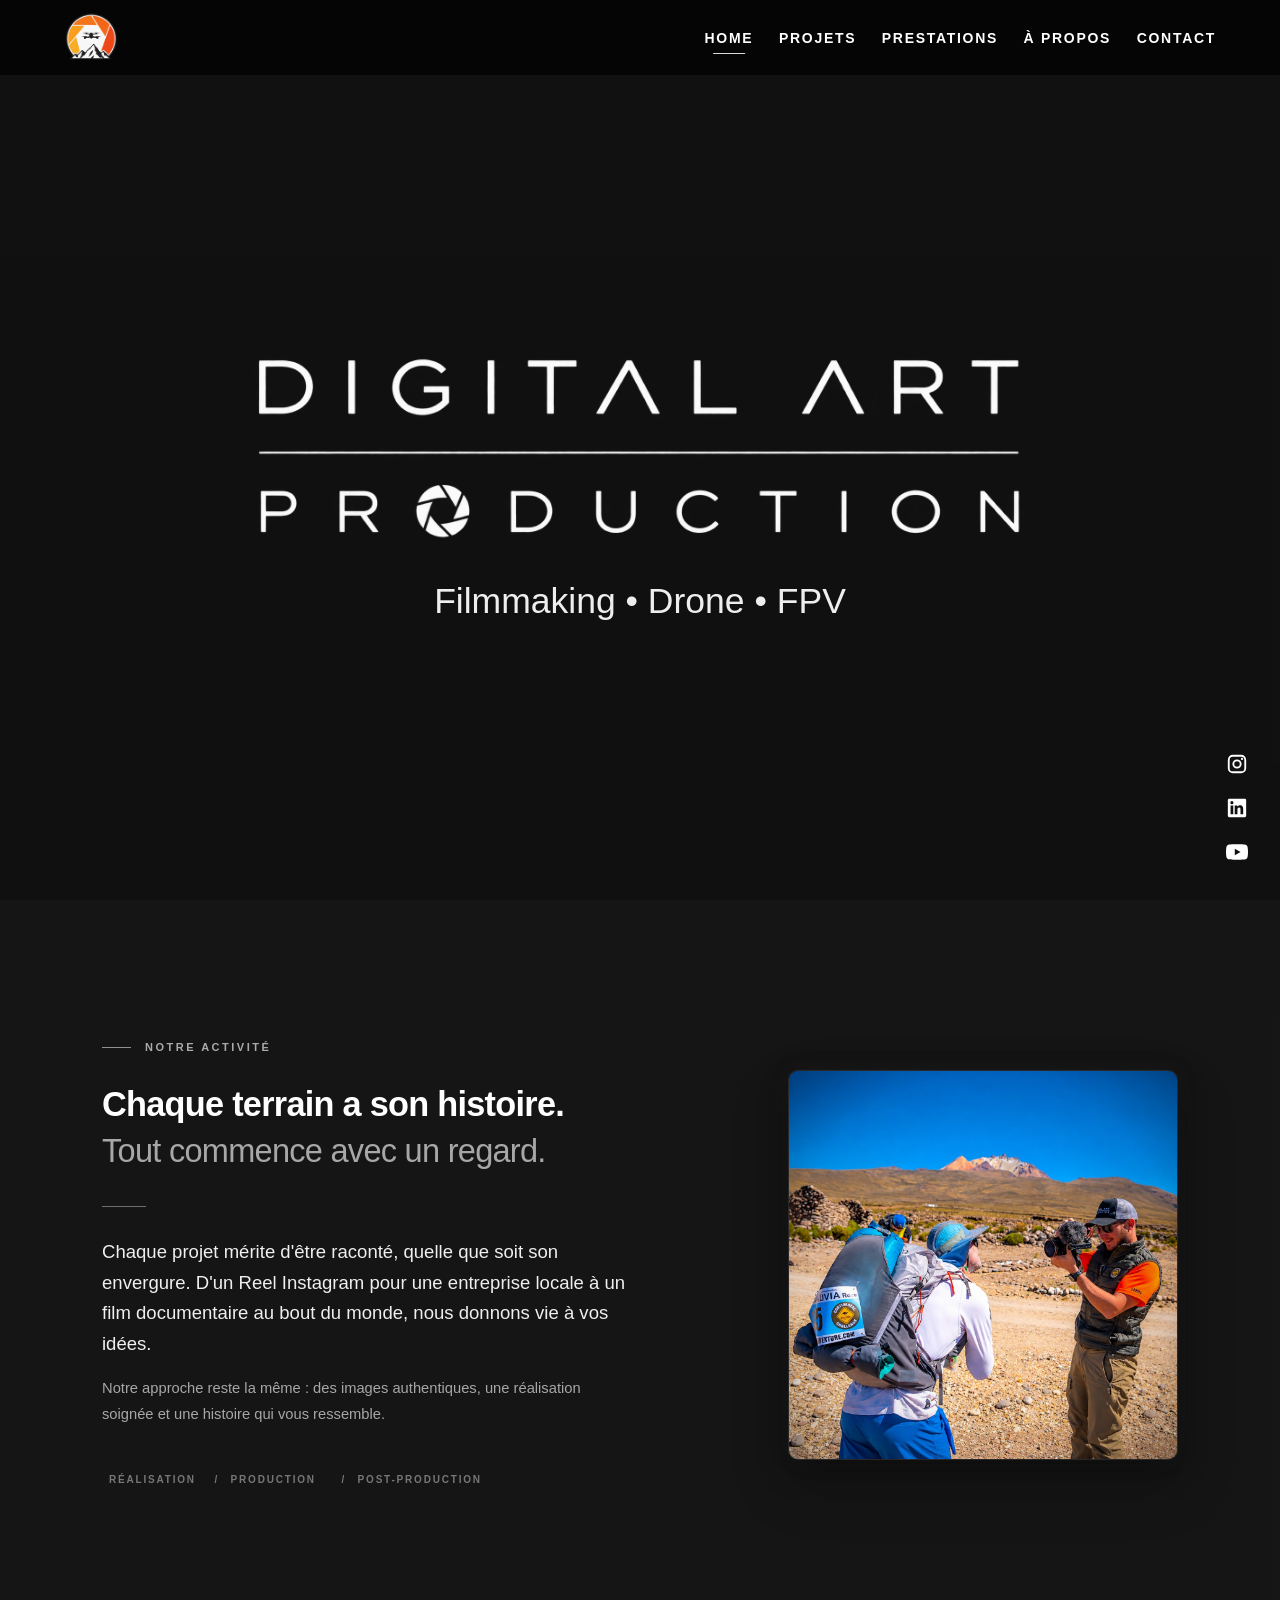
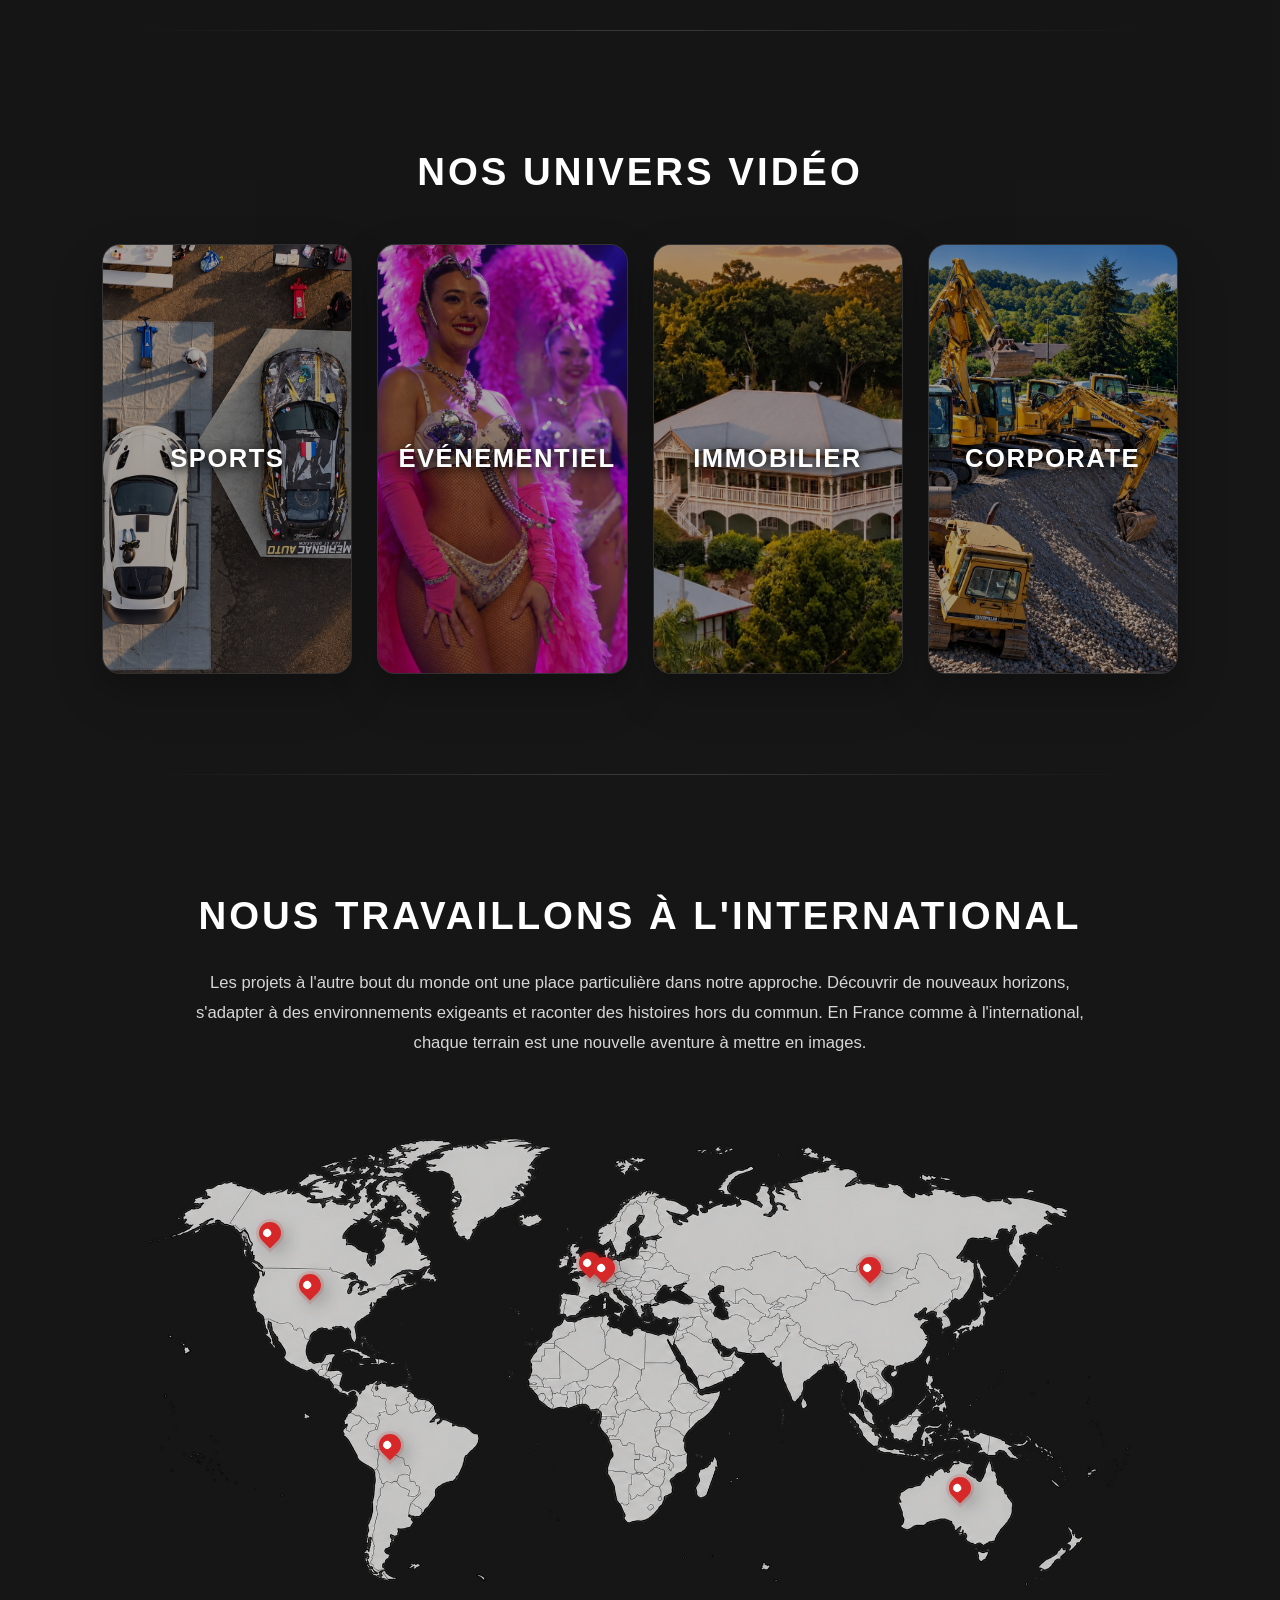
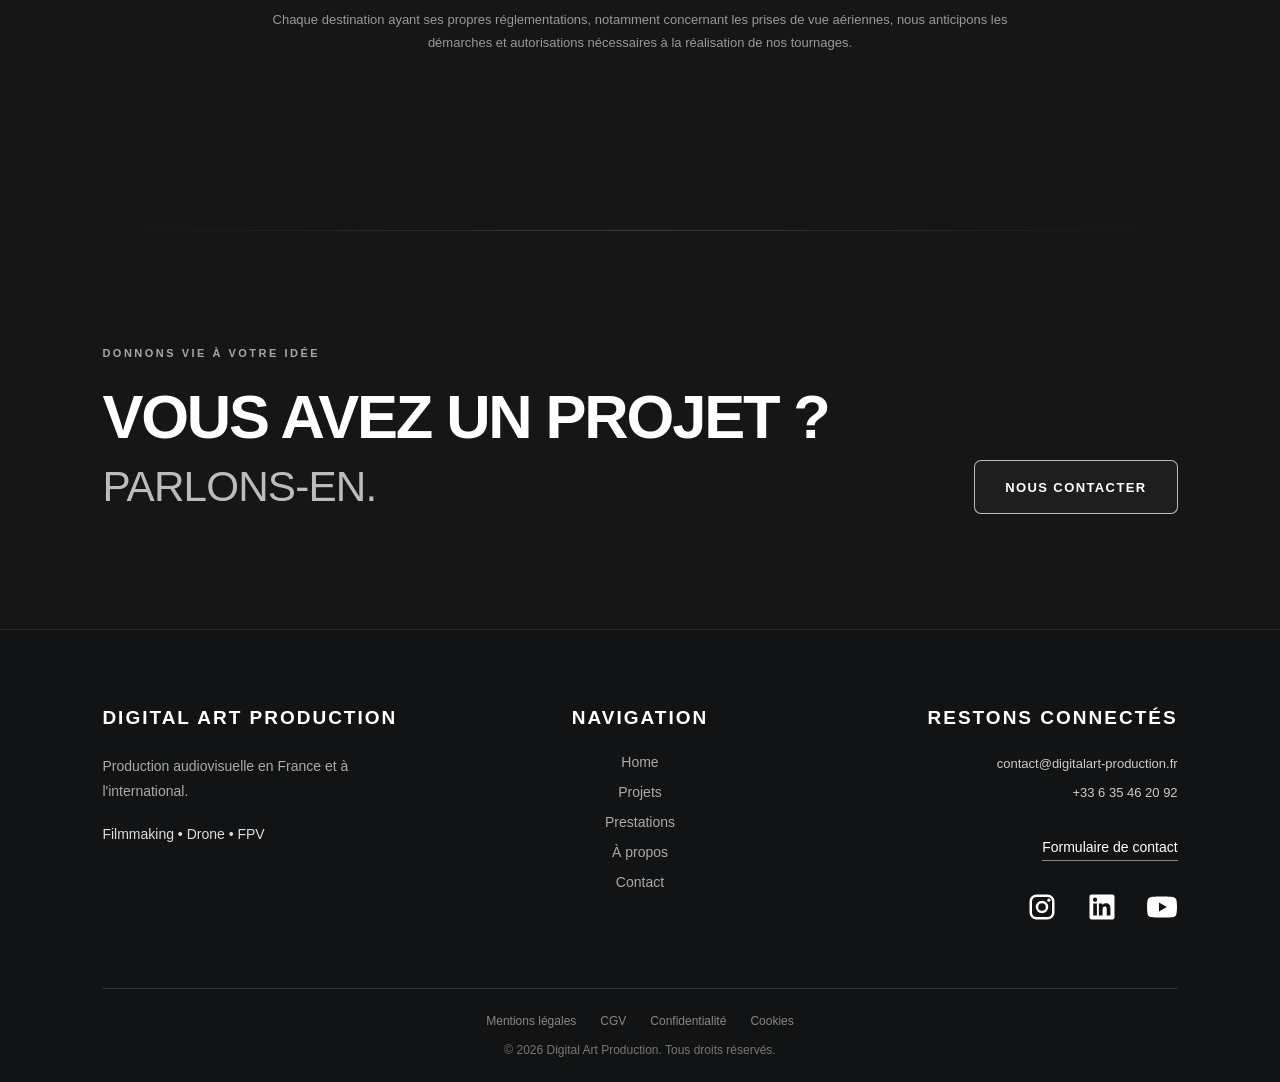
==== commit f4ff134c: "Optimisation mobile : vidéo tactile et mise en page" ====
--- a/index.html
+++ b/index.html
@@ -514,13 +514,44 @@
 
             .univers-pagination .univers-dots button[aria-current="true"] {
                 width: 25px;
-                background: #fff;
+                border-radius: 10px;
+                background: #bfc3c7;
+            }
+
+            /* Même navigation grise que le carrousel Missions ponctuelles. */
+            .univers-pagination .univers-arrow {
+                width: 42px;
+                height: 42px;
+                display: inline-flex;
+                align-items: center;
+                justify-content: center;
+                border: 1px solid rgba(185,190,195,.65);
+                border-radius: 8px;
+                background: #252525;
+                color: #c9cdd1;
+                cursor: pointer;
+                padding: 0;
+            }
+            .univers-pagination .univers-arrow svg {
+                width: 20px;
+                height: 20px;
+            }
+            .univers-pagination .univers-arrow:disabled {
+                opacity: .35;
+                cursor: default;
+            }
+            .univers-pagination button:focus-visible {
+                outline: 2px solid #fff;
+                outline-offset: 3px;
             }
 
             .univers-pagination .univers-counter {
                 min-width: 40px;
-                color: #ddd;
+                color: #c9cdd1;
                 font-size: 12px;
+                font-weight: 700;
+                letter-spacing: .8px;
+                margin-left: 4px;
                 text-align: center;
                 font-variant-numeric: tabular-nums;
             }
@@ -732,6 +763,139 @@
         }
     </style>
 
+
+    <!-- HOME — optimisation mobile de la section NOTRE ACTIVITÉ -->
+    <style>
+      @media (max-width: 650px) {
+        /* Photo : largeur augmentée de 20 % (34 % -> 40,8 %). */
+        .home-intro .activity-layout {
+          grid-template-columns: minmax(0, 1fr) minmax(0, 40.8%) !important;
+          column-gap: 12px !important;
+        }
+        /* La description utilise la hauteur disponible à gauche de la photo. */
+        .home-intro .activity-description {
+          font-size: clamp(19px, 5.5vw, 23px) !important;
+          line-height: 1.28 !important;
+          letter-spacing: 0 !important;
+          align-self: stretch !important;
+        }
+        /* Ligne de métiers masquée uniquement sur téléphone. */
+        .home-intro .activity-specialties {
+          display: none !important;
+        }
+      }
+    </style>
+
+    <!-- HOME — espacement mobile entre la carte du monde et le bloc contact -->
+    <style>
+      @media (max-width: 650px) {
+        /* Conserve le planisphère et le séparateur, mais supprime le vide cumulé. */
+        .international {
+          padding-bottom: 30px !important;
+        }
+        .international .international-note {
+          padding-bottom: 14px !important;
+        }
+        .home-contact-cta {
+          padding-top: 40px !important;
+        }
+      }
+    </style>
+    <!-- HOME — textes harmonisés et métiers alignés au bas de la photo sur mobile. -->
+    <style>
+      /* Sur ordinateur, conserver les trois intitulés d'origine. */
+      .home-intro .activity-specialties .specialty-mobile { display: none !important; }
+      /* Transparent sur ordinateur : disposition existante strictement préservée. */
+      .home-intro .activity-copy-stack .activity-specialties span + span::before {
+        content: " / ";
+        color: #777;
+      }
+      .home-intro .activity-copy-stack { display: contents; }
+      @media (max-width: 650px) {
+        /* Deux phrases de même taille, la deuxième à gauche de la photo. */
+        .home-intro .activity-copy-stack {
+          display: flex !important;
+          flex-direction: column;
+          grid-column: 1;
+          grid-row: 5;
+          min-width: 0;
+          height: 100%;
+          gap: 12px;
+          align-self: stretch;
+        }
+        .home-intro .activity-copy-stack .activity-description {
+          font-size: 16px !important;
+          line-height: 1.55 !important;
+          margin: 0 !important;
+          align-self: auto !important;
+        }
+        .home-intro .activity-copy-stack .activity-specialties {
+          display: flex !important;
+          flex-direction: column;
+          gap: 4px;
+          margin: auto 0 0 !important;
+          font-size: 10px !important;
+          letter-spacing: .9px;
+          line-height: 1.4;
+          font-weight: 700;
+          white-space: nowrap;
+        }
+        .home-intro .activity-copy-stack .activity-specialties span + span::before {
+          content: none;
+        }
+        .home-intro .activity-copy-stack .activity-specialties span {
+          display: block;
+          padding: 0 !important;
+          color: #bdbdbd;
+        }
+        .home-intro .activity-image {
+          align-self: stretch !important;
+          height: 100% !important;
+        }
+        .home-intro .activity-image .activity-iris {
+          height: 100% !important;
+          aspect-ratio: auto !important;
+          min-height: 100%;
+        }
+        /* La description reste à gauche de la photo. Les trois métiers
+           occupent une seule ligne pleine largeur, immédiatement sous
+           le bord inférieur de la photo, sans modifier l'ordinateur. */
+        .home-intro .activity-copy-stack {
+          display: contents !important;
+        }
+        .home-intro .activity-copy-stack .activity-description {
+          grid-column: 1;
+          grid-row: 5;
+        }
+        .home-intro .activity-copy-stack .activity-specialties {
+          grid-column: 1 / -1;
+          grid-row: 6;
+          display: flex !important;
+          flex-direction: row !important;
+          justify-content: space-between;
+          align-items: center;
+          gap: 7px;
+          width: 100%;
+          min-width: 0;
+          margin: -3px 0 0 !important;
+          font-size: clamp(8px, 2.45vw, 10px) !important;
+          letter-spacing: .45px !important;
+          line-height: 1.2 !important;
+          white-space: nowrap;
+        }
+        .home-intro .activity-copy-stack .activity-specialties span {
+          display: inline !important;
+          padding: 0 !important;
+          white-space: nowrap;
+        }
+        .home-intro .activity-copy-stack .activity-specialties .specialty-desktop {
+          display: none !important;
+        }
+        .home-intro .activity-copy-stack .activity-specialties .specialty-mobile {
+          display: inline !important;
+        }
+      }
+    </style>
 </head>
 <body>
     <!-- =========================================
@@ -824,8 +988,10 @@
                 </h2>
                 <div class="activity-divider" aria-hidden="true"></div>
                 <p class="activity-lead">Chaque projet mérite d'être raconté, quelle que soit son envergure. D'un Reel Instagram pour une entreprise locale à un film documentaire au bout du monde, nous donnons vie à vos idées.</p>
-                <p class="activity-description">Notre approche reste la même : des images authentiques, une réalisation soignée et une histoire qui vous ressemble.</p>
-                <p class="activity-specialties">RÉALISATION <span>/</span> PRODUCTION <span>/</span> POST-PRODUCTION</p>
+                <div class="activity-copy-stack">
+                    <p class="activity-description">Notre approche reste la même : des images authentiques, une réalisation soignée et une histoire qui vous ressemble.</p>
+                    <p class="activity-specialties"><span>RÉALISATION</span><span><span class="specialty-desktop">PRODUCTION</span><span class="specialty-mobile">PROD</span></span><span><span class="specialty-desktop">POST-PRODUCTION</span><span class="specialty-mobile">POST PROD</span></span></p>
+                </div>
             </div>
             <figure class="activity-image">
                 <div class="activity-iris" tabindex="0" aria-label="Aperçu vidéo de notre activité. Survolez ou appuyez pour lancer la vidéo.">
@@ -916,7 +1082,10 @@
     </div>
   </article>
 </div> <!-- /themes-grid -->
-                <div class="univers-pagination" aria-label="Navigation des univers vidéo">
+                <div class="univers-pagination" role="group" aria-label="Navigation des univers vidéo">
+                    <button class="univers-arrow univers-arrow-prev" type="button" aria-label="Univers précédent" disabled>
+                        <svg viewBox="0 0 24 24" fill="none" stroke="currentColor" stroke-width="2" stroke-linecap="round" stroke-linejoin="round" aria-hidden="true"><path d="m15 18-6-6 6-6"/></svg>
+                    </button>
                     <div class="univers-dots">
                         <button type="button" aria-label="Afficher Sports" aria-current="true"></button>
                         <button type="button" aria-label="Afficher Événementiel" aria-current="false"></button>
@@ -924,6 +1093,9 @@
                         <button type="button" aria-label="Afficher Corporate" aria-current="false"></button>
                     </div>
                     <span class="univers-counter" aria-live="polite">1 / 4</span>
+                    <button class="univers-arrow univers-arrow-next" type="button" aria-label="Univers suivant">
+                        <svg viewBox="0 0 24 24" fill="none" stroke="currentColor" stroke-width="2" stroke-linecap="round" stroke-linejoin="round" aria-hidden="true"><path d="m9 18 6-6-6-6"/></svg>
+                    </button>
                 </div>
             </div> <!-- /section-container -->
         </section> <!-- /video-themes -->
@@ -1154,6 +1326,20 @@
         media.addEventListener('click', () => {
             if (window.matchMedia('(hover: none)').matches) setActive(!active);
         });
+        // Mobile : dès que la page défile verticalement, revenir à la photo.
+        // Le toucher simple garde son rôle de lecture/pause via le clic ci-dessus.
+        let lastScrollY = window.scrollY;
+        window.addEventListener('scroll', () => {
+            const currentY = window.scrollY;
+            if (active && window.matchMedia('(hover: none)').matches &&
+                Math.abs(currentY - lastScrollY) >= 1) {
+                setActive(false);
+                // Stopper sans attendre le fondu, même si la page défile vite.
+                video.pause();
+                video.currentTime = 0;
+            }
+            lastScrollY = currentY;
+        }, { passive: true });
         media.addEventListener('focus', () => {
             if (media.matches(':focus-visible')) setActive(true);
         });
@@ -1281,15 +1467,20 @@
         const cards = Array.from(slider.querySelectorAll(':scope > .theme-card'));
         const buttons = Array.from(pagination.querySelectorAll('.univers-dots button'));
         const counter = pagination.querySelector('.univers-counter');
+        const previous = pagination.querySelector('.univers-arrow-prev');
+        const next = pagination.querySelector('.univers-arrow-next');
         if (cards.length !== buttons.length) return;
+        let current = 0;
 
         function updatePagination() {
-            const left = slider.getBoundingClientRect().left;
+            const center = slider.getBoundingClientRect().left +
+                slider.getBoundingClientRect().width / 2;
             let nearest = 0;
             let shortestDistance = Infinity;
 
             cards.forEach((card, index) => {
-                const distance = Math.abs(card.getBoundingClientRect().left - left);
+                const rect = card.getBoundingClientRect();
+                const distance = Math.abs(rect.left + rect.width / 2 - center);
                 if (distance < shortestDistance) {
                     shortestDistance = distance;
                     nearest = index;
@@ -1299,17 +1490,31 @@
             buttons.forEach((button, index) => {
                 button.setAttribute('aria-current', String(index === nearest));
             });
+            current = nearest;
             if (counter) counter.textContent = `${nearest + 1} / ${cards.length}`;
-        }
-
-        buttons.forEach((button, index) => {
-            button.addEventListener('click', () => {
-                const targetLeft = slider.scrollLeft +
-                    cards[index].getBoundingClientRect().left -
-                    slider.getBoundingClientRect().left;
-                slider.scrollTo({ left: targetLeft, behavior: 'smooth' });
+            if (previous) previous.disabled = nearest === 0;
+            if (next) next.disabled = nearest === cards.length - 1;
+        }
+
+        function goTo(index) {
+            const target = Math.max(0, Math.min(cards.length - 1, index));
+            current = target;
+            const cardRect = cards[target].getBoundingClientRect();
+            const sliderRect = slider.getBoundingClientRect();
+            const delta = (cardRect.left + cardRect.width / 2) -
+                (sliderRect.left + sliderRect.width / 2);
+            slider.scrollTo({
+                left: slider.scrollLeft + delta,
+                behavior: window.matchMedia('(prefers-reduced-motion: reduce)').matches ? 'auto' : 'smooth'
             });
-        });
+            buttons.forEach((button, i) => button.setAttribute('aria-current', String(i === target)));
+            if (counter) counter.textContent = `${target + 1} / ${cards.length}`;
+            if (previous) previous.disabled = target === 0;
+            if (next) next.disabled = target === cards.length - 1;
+        }
+        buttons.forEach((button, index) => button.addEventListener('click', () => goTo(index)));
+        if (previous) previous.addEventListener('click', () => goTo(current - 1));
+        if (next) next.addEventListener('click', () => goTo(current + 1));
 
         slider.addEventListener('scroll', updatePagination, { passive: true });
         window.addEventListener('resize', updatePagination, { passive: true });
--- a/style.css
+++ b/style.css
@@ -4665,36 +4665,163 @@
 }
 
 /* =====================================================================
-   TROIS CARROUSELS — mobiles : piste bord à bord, sans bandes latérales.
-   Déborde de la largeur du texte seulement; le swipe reste natif.
-   Une carte occupe 88vw pour laisser entrevoir la suivante.
+   TROIS CARROUSELS — mobile, carte active TOUJOURS centrée.
+   Les voisines sont visibles à gauche/droite; aux extrémités un espace vide
+   maintient le premier et le dernier élément au centre.
+   La grille ordinateur ne change pas.
    ===================================================================== */
 @media (max-width: 650px) {
-    .video-themes .themes-grid,
+    body .video-themes .themes-grid,
     body.prestations-page .prestations-grid,
     body.prestations-page .prestations-plans {
+        --carousel-card-width: 82vw;
+        --carousel-side-space: 9vw;
+        --carousel-gap: 12px;
+        display: flex !important;
+        flex-wrap: nowrap !important;
         width: 100vw !important;
         max-width: none !important;
         margin-left: calc(50% - 50vw) !important;
         margin-right: calc(50% - 50vw) !important;
-        padding-left: 0 !important;
-        padding-right: 0 !important;
+        padding-left: var(--carousel-side-space) !important;
+        padding-right: var(--carousel-side-space) !important;
+        gap: var(--carousel-gap) !important;
+        scroll-snap-type: x mandatory !important;
         scroll-padding-inline: 0 !important;
-        box-sizing: border-box;
-    }
-
-    /* Supprime l'espace vide artificiel après la dernière carte. */
-    .video-themes .themes-grid::after,
+        box-sizing: border-box !important;
+        overflow-x: auto !important;
+        overflow-y: hidden !important;
+    }
+
+    /* Ne pas ajouter de fausses cartes après la dernière. */
+    body .video-themes .themes-grid::after,
     body.prestations-page .prestations-grid::after,
     body.prestations-page .prestations-plans::after {
         content: none !important;
         display: none !important;
     }
 
-    /* La dernière carte peut s'aligner exactement au bord droit. */
-    .video-themes .themes-grid > .theme-card:last-child,
-    body.prestations-page .prestations-grid > .prestation-card:last-child,
-    body.prestations-page .prestations-plans > .prestations-plan:last-child {
-        scroll-snap-align: end !important;
-    }
-}
+    body .video-themes .themes-grid > .theme-card,
+    body.prestations-page .prestations-grid > .prestation-card,
+    body.prestations-page .prestations-plans > .prestations-plan {
+        flex: 0 0 var(--carousel-card-width) !important;
+        width: var(--carousel-card-width) !important;
+        max-width: var(--carousel-card-width) !important;
+        min-width: 0 !important;
+        margin-left: 0 !important;
+        margin-right: 0 !important;
+        scroll-snap-align: center !important;
+        scroll-snap-stop: always;
+    }
+}
+
+
+/* =====================================================================
+   TROIS CARROUSELS — mobile, carte active TOUJOURS centrée.
+   Les voisines sont visibles à gauche/droite; aux extrémités un espace vide
+   maintient le premier et le dernier élément au centre.
+   La grille ordinateur ne change pas.
+   ===================================================================== */
+@media (max-width: 650px) {
+    body .video-themes .themes-grid,
+    body.prestations-page .prestations-grid,
+    body.prestations-page .prestations-plans {
+        --carousel-card-width: 82vw;
+        --carousel-side-space: 9vw;
+        --carousel-gap: 12px;
+        display: flex !important;
+        flex-wrap: nowrap !important;
+        width: 100vw !important;
+        max-width: none !important;
+        margin-left: calc(50% - 50vw) !important;
+        margin-right: calc(50% - 50vw) !important;
+        padding-left: var(--carousel-side-space) !important;
+        padding-right: var(--carousel-side-space) !important;
+        gap: var(--carousel-gap) !important;
+        scroll-snap-type: x mandatory !important;
+        scroll-padding-inline: 0 !important;
+        box-sizing: border-box !important;
+        overflow-x: auto !important;
+        overflow-y: hidden !important;
+    }
+    body .video-themes .themes-grid::after,
+    body.prestations-page .prestations-grid::after,
+    body.prestations-page .prestations-plans::after {
+        content: none !important;
+        display: none !important;
+    }
+    body .video-themes .themes-grid > .theme-card,
+    body.prestations-page .prestations-grid > .prestation-card,
+    body.prestations-page .prestations-plans > .prestations-plan {
+        flex: 0 0 var(--carousel-card-width) !important;
+        width: var(--carousel-card-width) !important;
+        max-width: var(--carousel-card-width) !important;
+        min-width: 0 !important;
+        margin-left: 0 !important;
+        margin-right: 0 !important;
+        scroll-snap-align: center !important;
+        scroll-snap-stop: always;
+    }
+}
+
+
+/* =====================================================================
+   EN-TÊTES DE PAGE — typographie mobile plus compacte (10 novembre 2026)
+   Limité aux bandeaux supérieurs : les titres de sections restent intacts.
+   ===================================================================== */
+@media (max-width: 650px) {
+    /* Titres principaux des pages Projets, Prestations, Contact et pages légales */
+    body .page-main > .page-hero h1,
+    body .prestations-main .prestations-hero h1,
+    body .projets-page .page-hero h1,
+    body.contact-page .page-hero h1,
+    body .mentions-main .mentions-hero h1,
+    body .confidentialite-main .confidentialite-hero h1 {
+        font-size: clamp(29px, 7.8vw, 38px) !important;
+        line-height: 1.13 !important;
+        letter-spacing: .035em !important;
+        margin-bottom: 12px !important;
+    }
+
+    /* Descriptions des bandeaux des pages (réduction plus marquée) */
+    body .page-main > .page-hero .page-lead,
+    body .prestations-main .prestations-hero .page-lead,
+    body .projets-page .page-hero .page-lead,
+    body.contact-page .page-hero .page-lead,
+    body .mentions-main .mentions-hero .page-lead,
+    body .confidentialite-main .confidentialite-hero .page-lead {
+        font-size: 12px !important;
+        line-height: 1.55 !important;
+        letter-spacing: 0 !important;
+        max-width: 560px !important;
+    }
+
+    /* À propos : en-tête imbriqué dédié */
+    body.about-page .about-hero-intro h1 {
+        font-size: clamp(30px, 8vw, 38px) !important;
+        line-height: 1.13 !important;
+        margin-bottom: 12px !important;
+    }
+    body.about-page .about-hero-intro .page-lead {
+        font-size: 12px !important;
+        line-height: 1.55 !important;
+        max-width: 560px !important;
+    }
+
+    /* CGV : bandeau personnalisé, sans classe page-hero */
+    body.cgv-page .cgv-hero h1 {
+        font-size: clamp(29px, 7.8vw, 38px) !important;
+        line-height: 1.13 !important;
+        margin-bottom: 12px !important;
+    }
+    body.cgv-page .cgv-hero .cgv-subtitle {
+        font-size: 12px !important;
+        line-height: 1.55 !important;
+    }
+
+    /* Accueil : logo conservé à sa taille, phrase d'accroche plus discrète */
+    body #home.hero p {
+        font-size: clamp(12px, 3.2vw, 14px) !important;
+        line-height: 1.55 !important;
+    }
+}
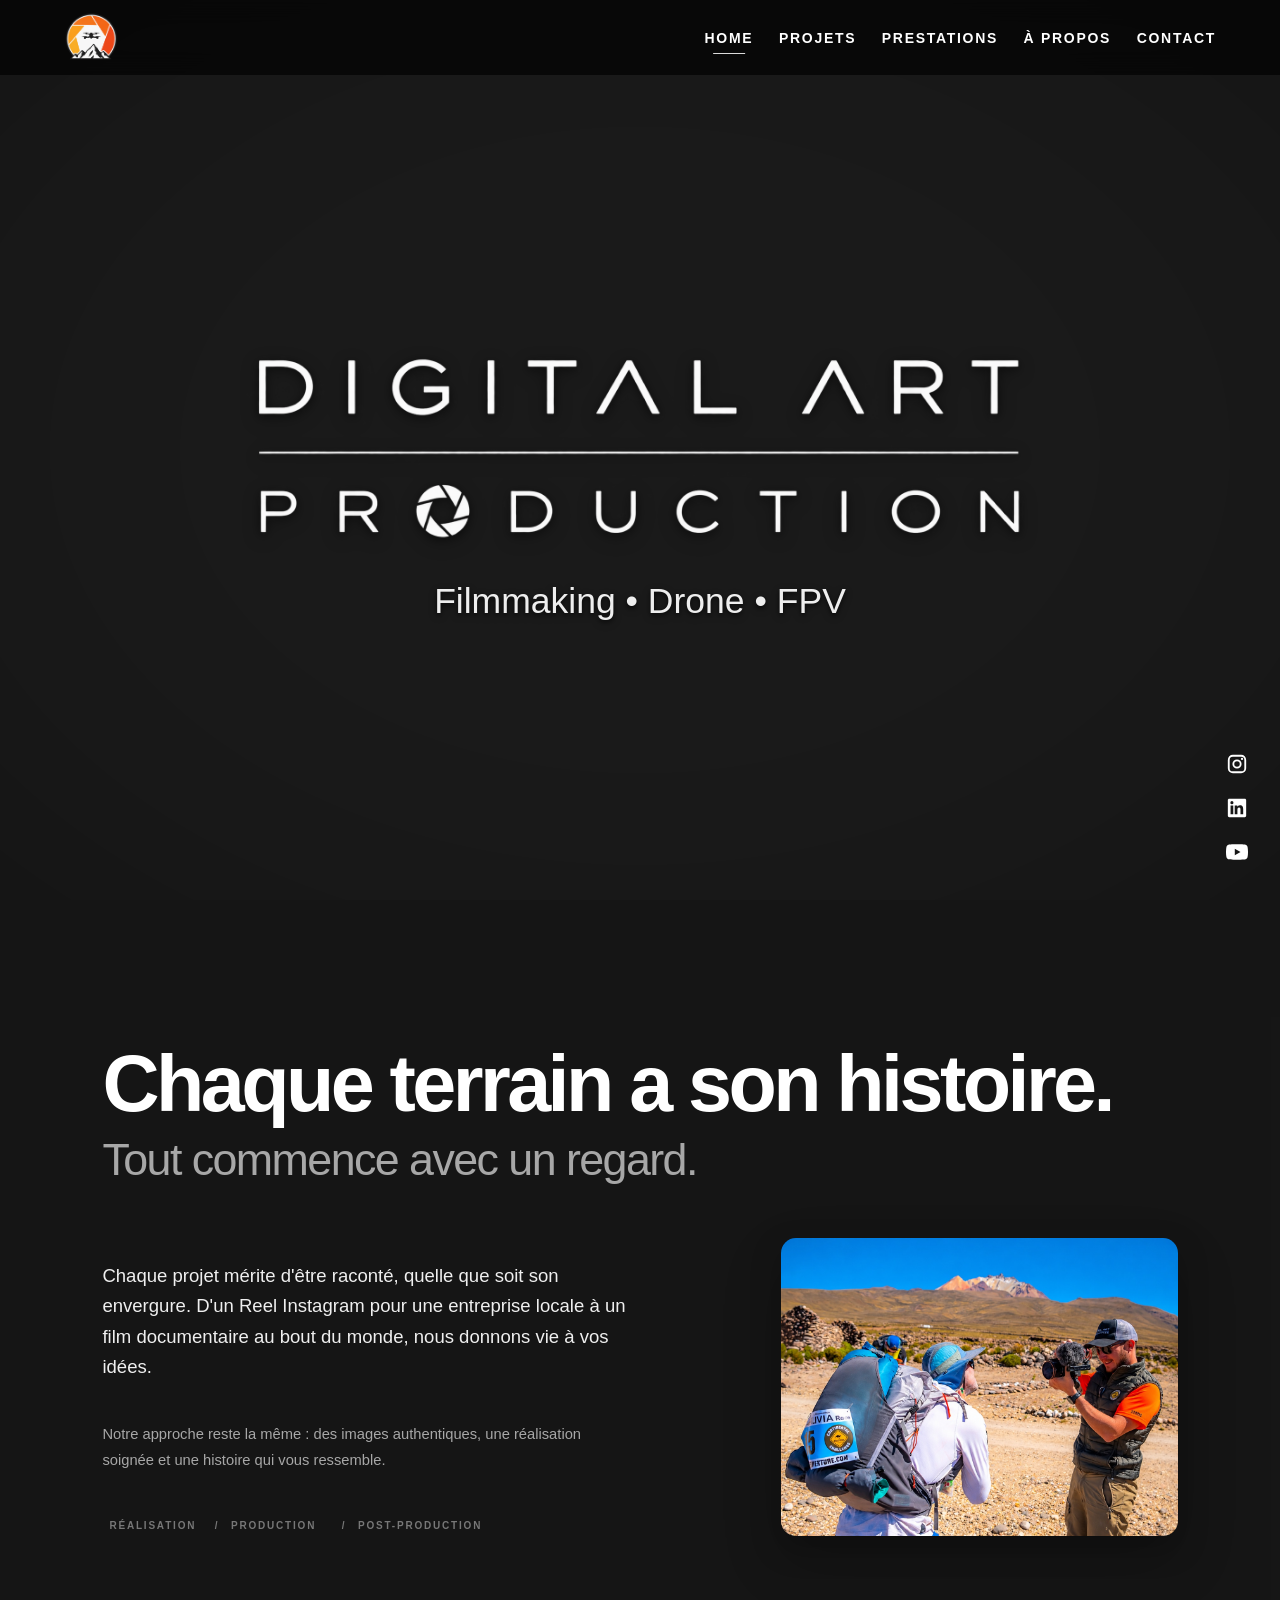
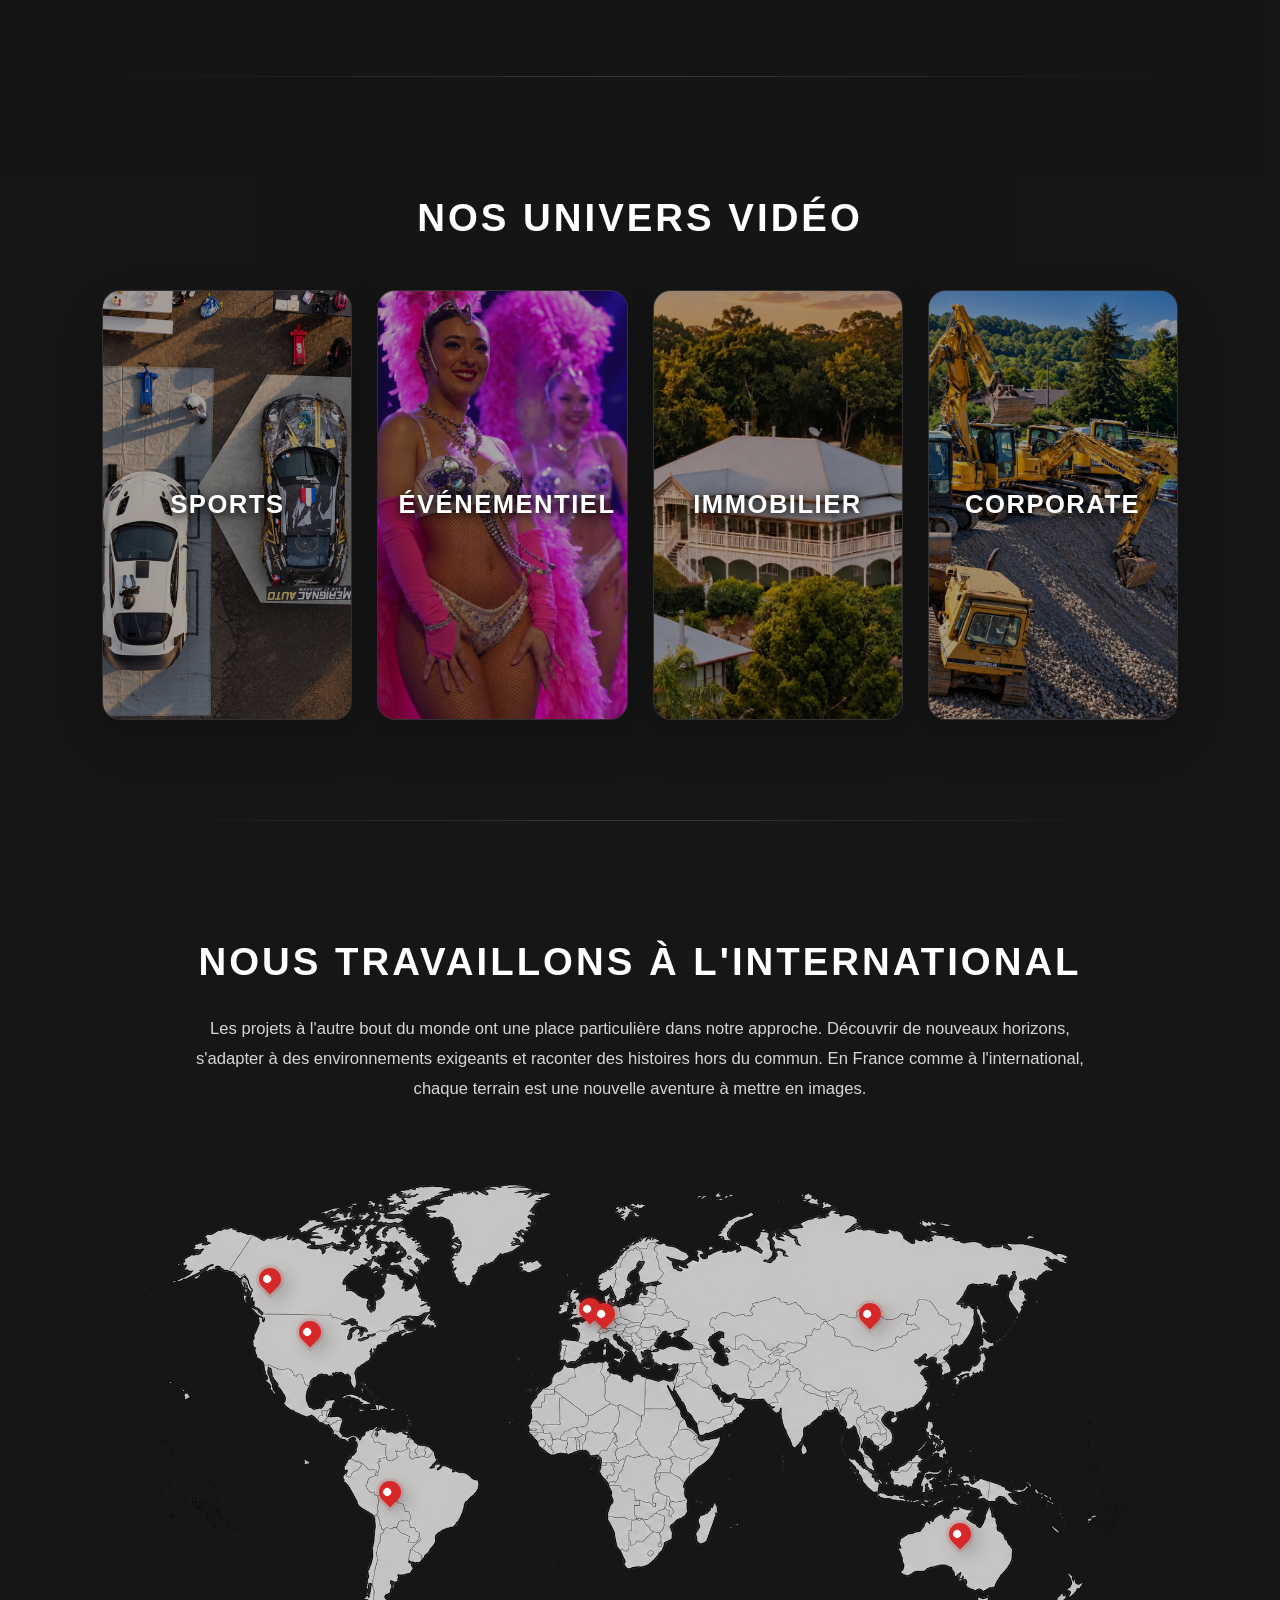
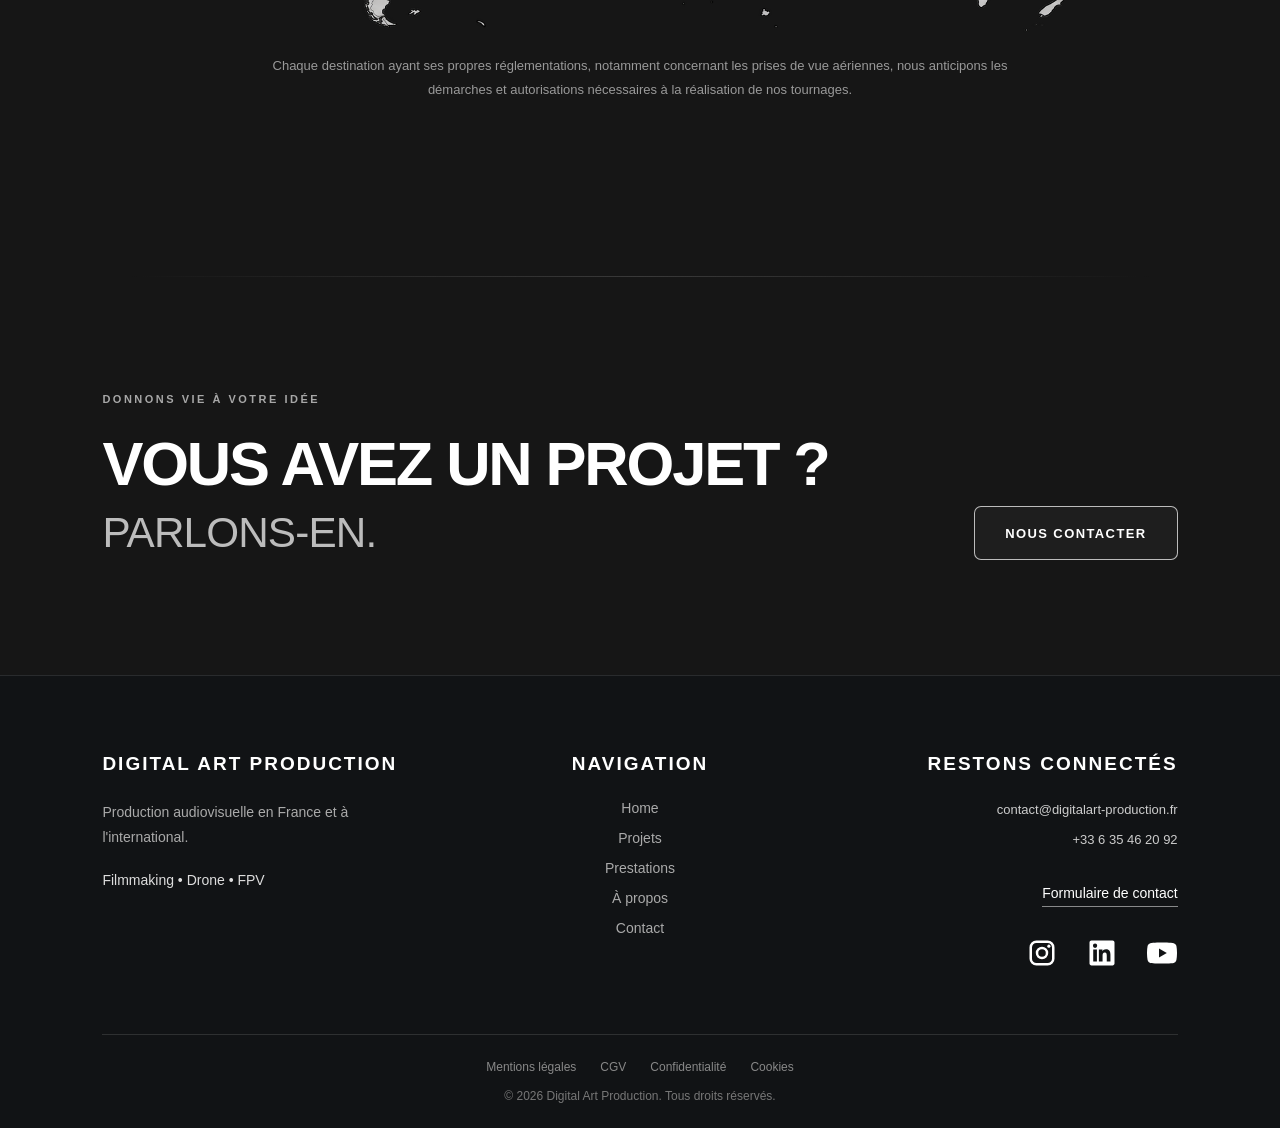
==== commit 4ee212f9: "Mise à jour du site et refonte mobile À propos" ====
--- a/index.html
+++ b/index.html
@@ -55,6 +55,21 @@
             pointer-events: none;
         }
 
+        /* Vignettage léger appliqué uniquement à la vidéo de fond, PC et mobile. */
+        .hero-video-vignette {
+            position: fixed;
+            inset: 0;
+            width: 100%;
+            height: 100vh;
+            height: 100dvh;
+            z-index: 0;
+            pointer-events: none;
+            background: radial-gradient(ellipse at center,
+                transparent 50%,
+                rgba(0, 0, 0, .06) 74%,
+                rgba(0, 0, 0, .18) 100%);
+        }
+
         /* Le logo et le texte suivent le défilement normal du hero. */
         #home.hero::before,
         #home.hero::after {
@@ -68,8 +83,53 @@
             z-index: 2;
         }
 
+        /* PC et mobile : aucun voile sombre uniforme ; ombres localisées sur le logo. */
+        #home.hero::before,
+        #home.hero::after {
+            background: transparent !important;
+            box-shadow: none !important;
+            opacity: 0 !important;
+        }
+
+        #home .hero-logo img {
+            /* Ombre douce directement derrière les formes du logo, sans voile sur la vidéo. */
+            filter: drop-shadow(0 2px 4px rgba(0, 0, 0, .52))
+                    drop-shadow(0 4px 8px rgba(0, 0, 0, .28));
+        }
+
+        #home > p {
+            /* Ombre concentrée derrière les lettres, avec une diffusion légère. */
+            text-shadow: 0 2px 4px rgba(0, 0, 0, .58),
+                         0 3px 9px rgba(0, 0, 0, .30);
+        }
+
+        /* Supprime le vignettage sur la photo et la vidéo NOTRE ACTIVITÉ. */
+        .home-intro .activity-image .activity-iris::after {
+            content: none !important;
+        }
+
+        @media (max-width: 650px) {
+            /* Hauteur stable : évite le recadrage lorsque les barres du navigateur mobile bougent. */
+            .hero-background-video {
+                height: 100vh;
+                height: 100lvh;
+                min-height: 100lvh;
+                inset: 0 0 auto;
+                transform: none !important;
+                animation: none !important;
+                transition: none !important;
+            }
+            .hero-video-vignette {
+                height: 100vh;
+                height: 100lvh;
+                inset: 0 0 auto;
+            }
+
+        }
+
         @media (prefers-reduced-motion: reduce) {
-            .hero-background-video {
+            .hero-background-video,
+            .hero-video-vignette {
                 display: none;
             }
         }
@@ -893,6 +953,221 @@
         }
         .home-intro .activity-copy-stack .activity-specialties .specialty-mobile {
           display: inline !important;
+        }
+      }
+    </style>
+    <!-- HOME — recadrage léger de NOTRE ACTIVITÉ, mobile uniquement -->
+    <style>
+      @media (max-width: 650px) {
+        /* Image un peu moins haute, coupée en haut et en bas sans déformation. */
+        .home-intro .activity-layout .activity-image {
+          align-self: start !important;
+          height: auto !important;
+          min-height: 0 !important;
+        }
+        .home-intro .activity-layout .activity-image .activity-iris {
+          width: 100% !important;
+          height: auto !important;
+          min-height: 0 !important;
+          aspect-ratio: 1.12 / 1 !important;
+        }
+        .home-intro .activity-layout .activity-image .activity-iris > img,
+        .home-intro .activity-layout .activity-image .activity-iris .activity-iris-reveal,
+        .home-intro .activity-layout .activity-image .activity-iris .activity-iris-reveal > video {
+          width: 100% !important;
+          height: 100% !important;
+          object-fit: cover !important;
+          object-position: center center !important;
+        }
+        /* Le texte exploite la colonne gauche sans forcer la hauteur de l'image. */
+        .home-intro .activity-copy-stack .activity-description {
+          font-size: clamp(13px, 3.65vw, 15px) !important;
+          line-height: 1.42 !important;
+          letter-spacing: -0.012em !important;
+          max-width: none !important;
+          width: 100% !important;
+          text-wrap: pretty;
+        }
+        /* Retrait de la dernière ligne de métiers sur mobile uniquement. */
+        .home-intro .activity-copy-stack .activity-specialties {
+          display: none !important;
+        }
+      }
+    </style>
+    <!-- NOTRE ACTIVITÉ — mise en page sans photo/vidéo -->
+    <style>
+      .home-intro .activity-layout {
+        display: block !important;
+        max-width: 900px;
+        margin: 0 auto;
+      }
+      .home-intro .activity-content {
+        display: block !important;
+        width: 100%;
+        max-width: none;
+      }
+      .home-intro .activity-copy-stack { display: block !important; }
+      @media (max-width: 650px) {
+        .home-intro .activity-layout {
+          display: block !important;
+          max-width: none;
+        }
+        .home-intro .activity-content {
+          display: flex !important;
+          flex-direction: column;
+          align-items: flex-start;
+          gap: 0;
+        }
+        .home-intro .activity-copy-stack { display: block !important; width: 100%; }
+        .home-intro .activity-description,
+        .home-intro .activity-copy-stack .activity-description {
+          width: 100% !important;
+          max-width: none !important;
+          font-size: 16px !important;
+          line-height: 1.6 !important;
+        }
+        .home-intro .activity-lead { margin-bottom: 16px !important; }
+        .home-intro .activity-specialties { display: none !important; }
+      }
+    </style>
+    <!-- HOME — titre sans bandeau ni traits, deux phrases sur une ligne chacune -->
+    <style>
+      .home-intro .activity-eyebrow,
+      .home-intro .activity-divider,
+      .home-intro .activity-rule { display: none !important; }
+      .home-intro .activity-layout,
+      .home-intro .activity-content { max-width: none !important; width: 100%; }
+      .home-intro .activity-title {
+        display: flex !important;
+        flex-direction: column !important;
+        align-items: stretch !important;
+        width: 100% !important;
+        max-width: none !important;
+        margin: 0 0 28px !important;
+        font-size: clamp(27px, 3.5vw, 48px) !important;
+        line-height: 1.18 !important;
+        letter-spacing: -0.035em !important;
+        white-space: nowrap !important;
+      }
+      .home-intro .activity-title .activity-title-main,
+      .home-intro .activity-title .activity-title-sub {
+        display: block !important;
+        width: 100% !important;
+        max-width: none !important;
+        white-space: nowrap !important;
+      }
+      @media (max-width: 650px) {
+        .home-intro .activity-title {
+          font-size: clamp(16px, 4.85vw, 24px) !important;
+          letter-spacing: -0.045em !important;
+          line-height: 1.2 !important;
+          margin-bottom: 24px !important;
+        }
+      }
+    </style>
+    <!-- Dimensionnement précis du titre principal, sans retour à la ligne. -->
+    <style>
+      .home-intro .activity-title .activity-title-main {
+        font-size: var(--activity-main-font-size, clamp(22px, 5.6vw, 82px)) !important;
+        line-height: 1.08 !important;
+        letter-spacing: -0.045em !important;
+      }
+    </style>
+    <!-- HOME : photo statique uniquement sur ordinateur, sans lecture vidéo -->
+    <style>
+      @media (min-width: 651px) {
+        .home-intro .activity-layout {
+          display: grid !important;
+          grid-template-columns: minmax(0, 1.65fr) minmax(0, 1fr) !important;
+          align-items: center !important;
+          gap: clamp(24px, 3.5vw, 55px) !important;
+          max-width: 1200px !important;
+          width: 100% !important;
+          margin: 0 auto !important;
+        }
+        .home-intro .activity-content {
+          display: block !important;
+          min-width: 0 !important;
+          max-width: none !important;
+        }
+        .home-intro .activity-image-desktop {
+          display: block !important;
+          width: 100% !important;
+          max-width: 400px !important;
+          justify-self: end !important;
+          margin: 0 !important;
+          overflow: hidden !important;
+          border-radius: 15px !important;
+          box-shadow: 0 12px 30px rgba(0,0,0,.25), 0 25px 60px rgba(0,0,0,.18) !important;
+        }
+        .home-intro .activity-image-desktop > img {
+          display: block !important;
+          width: 100% !important;
+          height: auto !important;
+          aspect-ratio: 4 / 3 !important;
+          object-fit: cover !important;
+          object-position: center !important;
+          transform: none !important;
+          transition: none !important;
+        }
+      }
+      @media (max-width: 650px) {
+        .home-intro .activity-image-desktop { display: none !important; }
+      }
+    </style>
+    <!-- HOME — mise en page PC : titre pleine largeur, photo alignée avec POST-PRODUCTION -->
+    <style>
+      @media (min-width: 651px) {
+        .home-intro .activity-layout {
+          display: grid !important;
+          grid-template-columns: minmax(0, 1.55fr) minmax(0, 1fr) !important;
+          grid-template-rows: auto auto auto !important;
+          column-gap: clamp(35px, 5vw, 85px) !important;
+          row-gap: 0 !important;
+          align-items: start !important;
+          max-width: 1400px !important;
+          margin-inline: auto !important;
+        }
+        .home-intro .activity-content { display: contents !important; }
+        .home-intro .activity-title {
+          grid-column: 1 / -1 !important;
+          grid-row: 1 !important;
+          width: 100% !important;
+          margin: 0 0 clamp(25px, 4vw, 58px) !important;
+          align-self: start !important;
+        }
+        .home-intro .activity-title .activity-title-main {
+          /* La fonction d'ajustement existante calcule la taille maximale sur une ligne. */
+          max-width: 100% !important;
+          font-weight: 700 !important;
+        }
+        .home-intro .activity-title .activity-title-sub {
+          font-size: clamp(29px, 3.5vw, 52px) !important;
+          line-height: 1.2 !important;
+        }
+        .home-intro .activity-lead {
+          grid-column: 1 !important;
+          grid-row: 2 !important;
+          margin-top: 0 !important;
+          align-self: end !important;
+        }
+        .home-intro .activity-copy-stack {
+          grid-column: 1 !important;
+          grid-row: 3 !important;
+          display: block !important;
+          align-self: end !important;
+        }
+        .home-intro .activity-copy-stack .activity-specialties {
+          margin-bottom: 0 !important;
+        }
+        .home-intro .activity-image-desktop {
+          grid-column: 2 !important;
+          grid-row: 2 / 4 !important;
+          align-self: end !important;
+          justify-self: end !important;
+          width: 100% !important;
+          max-width: 400px !important;
+          margin: 0 !important;
         }
       }
     </style>
@@ -960,6 +1235,7 @@
         >
             <source src="videos/accueil.mp4" type="video/mp4">
         </video>
+    <div class="hero-video-vignette" aria-hidden="true"></div>
     <header id="home" class="hero">
 
         <h1 class="hero-logo">
@@ -981,27 +1257,18 @@
     <div class="section-container">
         <div class="activity-layout">
             <div class="activity-content">
-                <p class="activity-eyebrow"><span class="activity-rule" aria-hidden="true"></span>  NOTRE ACTIVITÉ</p>
                 <h2 class="activity-title" id="activity-title">
                     <span class="activity-title-main">Chaque terrain a son histoire.</span>
                     <span class="activity-title-sub">Tout commence avec un regard.</span>
                 </h2>
-                <div class="activity-divider" aria-hidden="true"></div>
                 <p class="activity-lead">Chaque projet mérite d'être raconté, quelle que soit son envergure. D'un Reel Instagram pour une entreprise locale à un film documentaire au bout du monde, nous donnons vie à vos idées.</p>
                 <div class="activity-copy-stack">
                     <p class="activity-description">Notre approche reste la même : des images authentiques, une réalisation soignée et une histoire qui vous ressemble.</p>
                     <p class="activity-specialties"><span>RÉALISATION</span><span><span class="specialty-desktop">PRODUCTION</span><span class="specialty-mobile">PROD</span></span><span><span class="specialty-desktop">POST-PRODUCTION</span><span class="specialty-mobile">POST PROD</span></span></p>
                 </div>
             </div>
-            <figure class="activity-image">
-                <div class="activity-iris" tabindex="0" aria-label="Aperçu vidéo de notre activité. Survolez ou appuyez pour lancer la vidéo.">
-                    <img src="images/notre-activite-carree.jpg" alt="Tournage en environnement extrême" loading="lazy">
-                    <div class="activity-iris-reveal" aria-hidden="true">
-                        <video muted loop playsinline preload="none" poster="images/notre-activite-carree.jpg">
-                            <source src="videos/notre-activite.mp4" type="video/mp4">
-                        </video>
-                    </div>
-                </div>
+            <figure class="activity-image activity-image-desktop">
+                <img src="images/notre-activite-carree.jpg" alt="Tournage en environnement extrême" loading="lazy">
             </figure>
         </div>
     </div>
@@ -1293,69 +1560,7 @@
          5. JAVASCRIPT
     \========================================= -->
     <script src="script.js"></script>
-    <!-- Cinematic Fade : vidéo au survol et au focus, appui sur mobile -->
-    <script>
-    (() => {
-        const media = document.querySelector('.activity-iris');
-        if (!media) return;
-        const video = media.querySelector('video');
-        let active = false;
-        let resetTimer;
-        function setActive(value) {
-            active = value;
-            media.classList.toggle('is-playing', value);
-            window.clearTimeout(resetTimer);
-            if (value) {
-                video.play().catch(() => {});
-            } else {
-                // Garder la vidéo visible pendant le fondu de sortie.
-                resetTimer = window.setTimeout(() => {
-                    if (!active) {
-                        video.pause();
-                        video.currentTime = 0;
-                    }
-                }, 300);
-            }
-        }
-        media.addEventListener('pointerenter', e => {
-            if (e.pointerType === 'mouse' || e.pointerType === 'pen') setActive(true);
-        });
-        media.addEventListener('pointerleave', e => {
-            if (e.pointerType === 'mouse' || e.pointerType === 'pen') setActive(false);
-        });
-        media.addEventListener('click', () => {
-            if (window.matchMedia('(hover: none)').matches) setActive(!active);
-        });
-        // Mobile : dès que la page défile verticalement, revenir à la photo.
-        // Le toucher simple garde son rôle de lecture/pause via le clic ci-dessus.
-        let lastScrollY = window.scrollY;
-        window.addEventListener('scroll', () => {
-            const currentY = window.scrollY;
-            if (active && window.matchMedia('(hover: none)').matches &&
-                Math.abs(currentY - lastScrollY) >= 1) {
-                setActive(false);
-                // Stopper sans attendre le fondu, même si la page défile vite.
-                video.pause();
-                video.currentTime = 0;
-            }
-            lastScrollY = currentY;
-        }, { passive: true });
-        media.addEventListener('focus', () => {
-            if (media.matches(':focus-visible')) setActive(true);
-        });
-        media.addEventListener('blur', () => setActive(false));
-        media.addEventListener('keydown', e => {
-            if (e.key === 'Escape') setActive(false);
-        });
-        document.addEventListener('visibilitychange', () => {
-            if (document.hidden) {
-                setActive(false);
-                video.pause();
-            }
-        });
-    })();
-    </script>
-    <!-- Interaction des repères du planisphère -->
+<!-- Interaction des repères du planisphère -->
     <script>
     (() => {
         const map = document.querySelector('.map-wrapper');
@@ -1552,5 +1757,33 @@
         });
     })();
     </script>
+    <!-- Le titre principal occupe presque toute la largeur utile, même après rotation ou chargement de police. -->
+    <script>
+    (() => {
+      const title = document.querySelector('.home-intro .activity-title .activity-title-main');
+      if (!title) return;
+      const parent = title.parentElement;
+      let raf = 0;
+      function fitTitle() {
+        cancelAnimationFrame(raf);
+        raf = requestAnimationFrame(() => {
+          const available = parent.clientWidth;
+          if (!available) return;
+          title.style.setProperty('--activity-main-font-size', '100px');
+          const measured = title.scrollWidth;
+          if (!measured) return;
+          let size = Math.max(12, Math.floor(100 * available / measured * (window.innerWidth >= 651 ? 0.94 : 0.985) * 10) / 10);
+          title.style.setProperty('--activity-main-font-size', size + 'px');
+          while (title.scrollWidth > available && size > 12) {
+            size -= 0.5;
+            title.style.setProperty('--activity-main-font-size', size + 'px');
+          }
+        });
+      }
+      window.addEventListener('resize', fitTitle, {passive:true});
+      if (document.fonts && document.fonts.ready) document.fonts.ready.then(fitTitle);
+      fitTitle();
+    })();
+    </script>
 </body>
 </html>
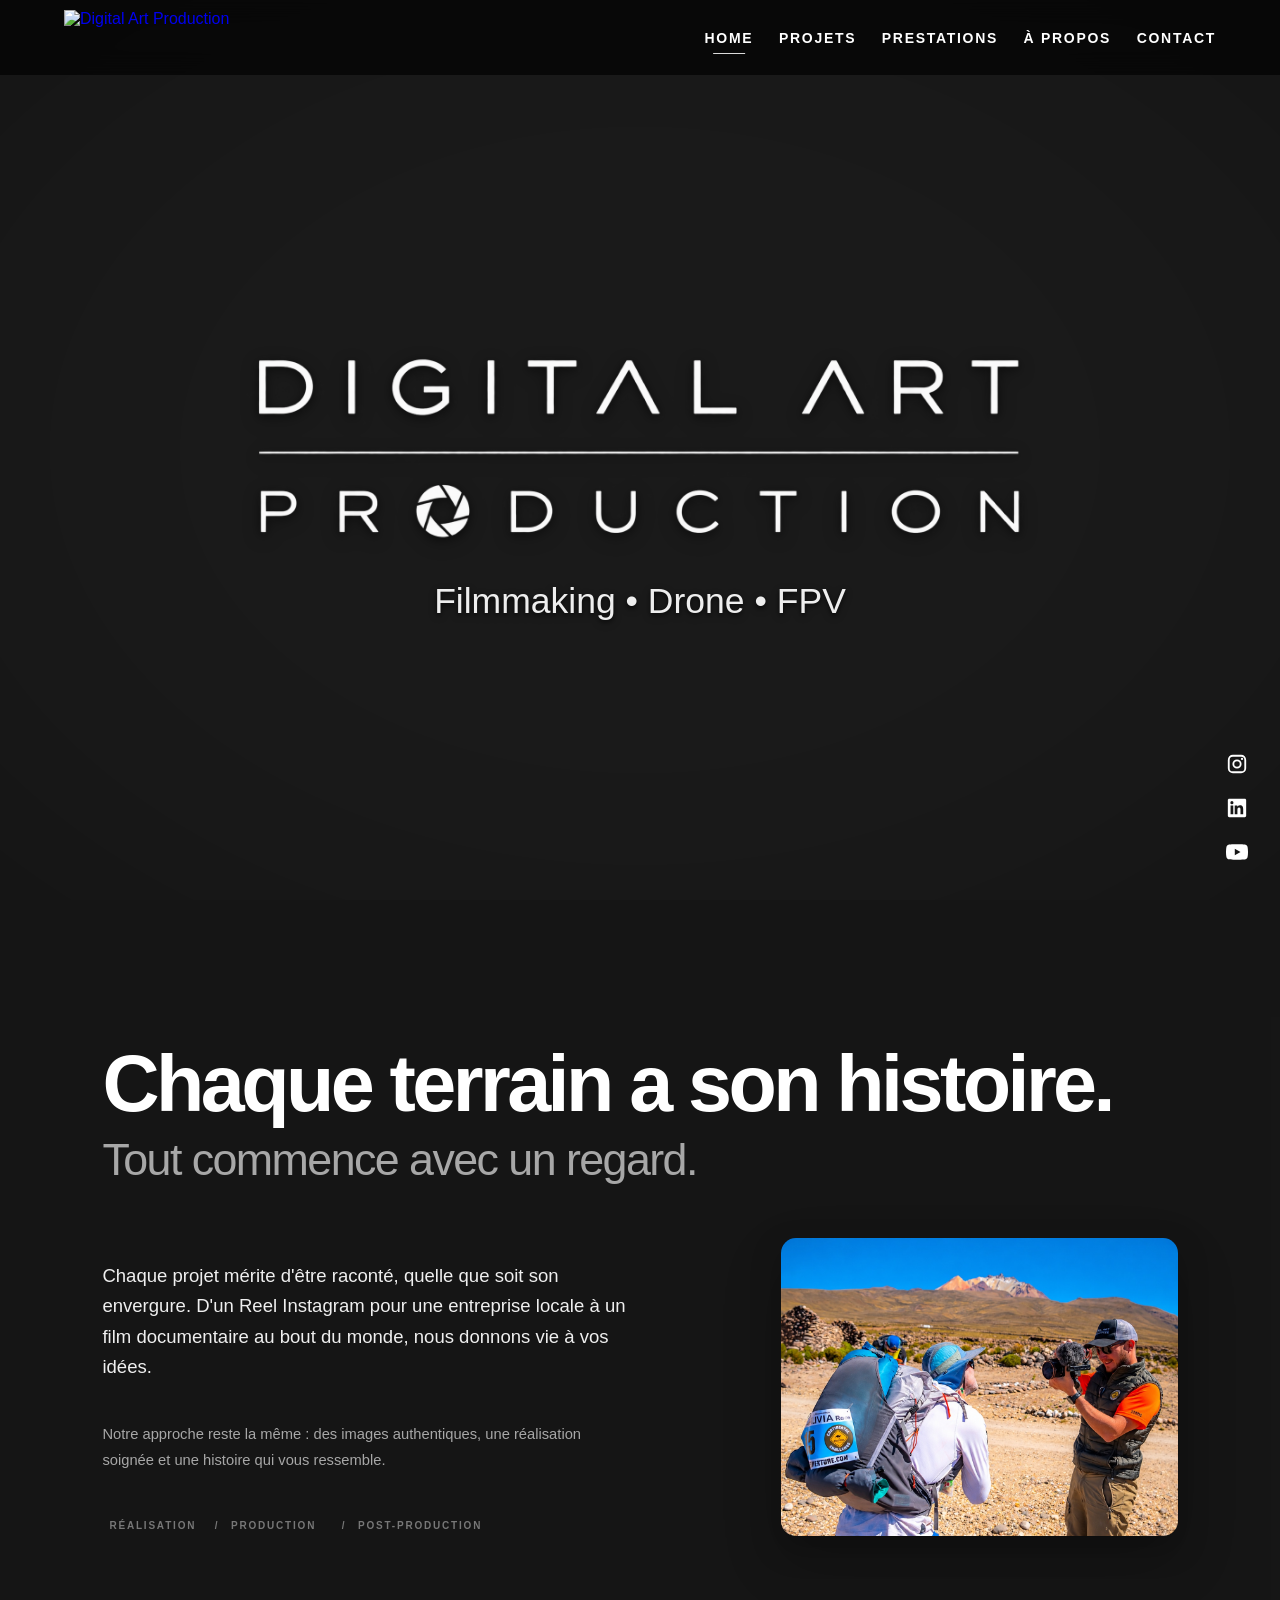
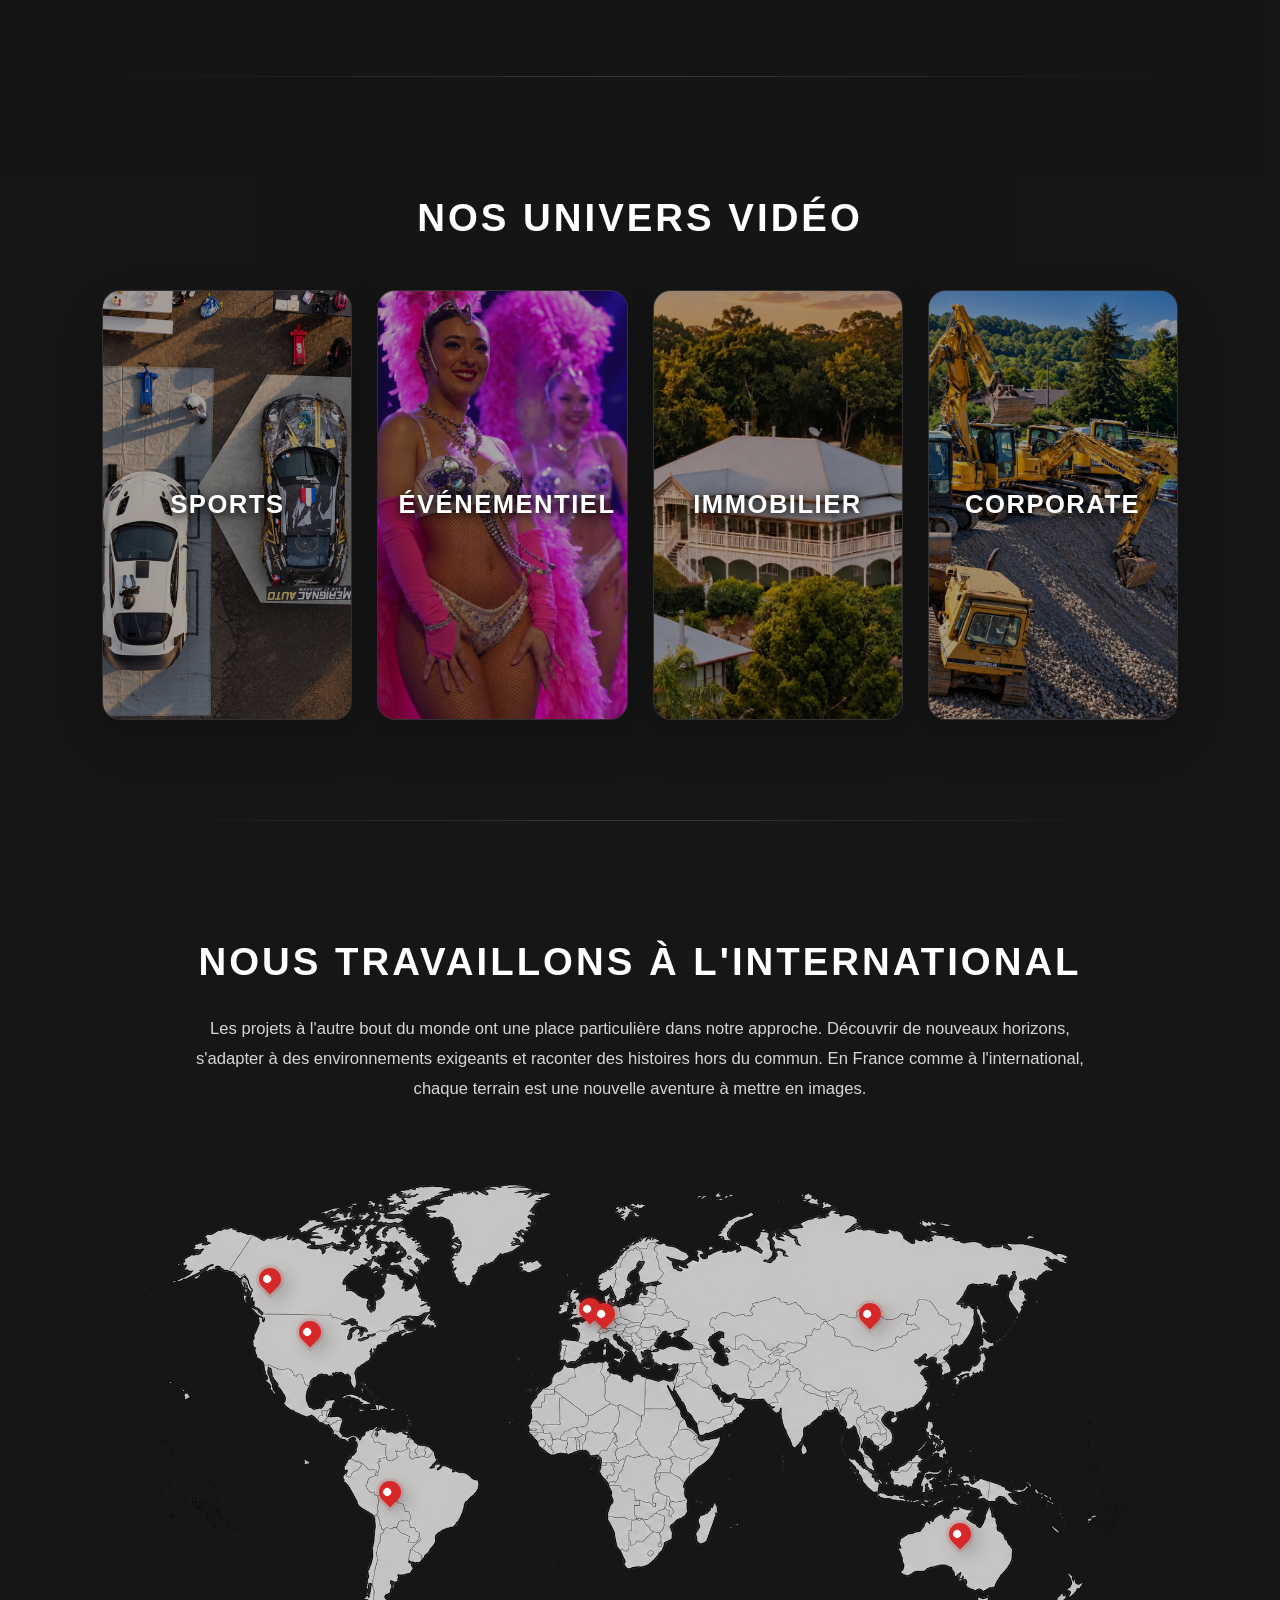
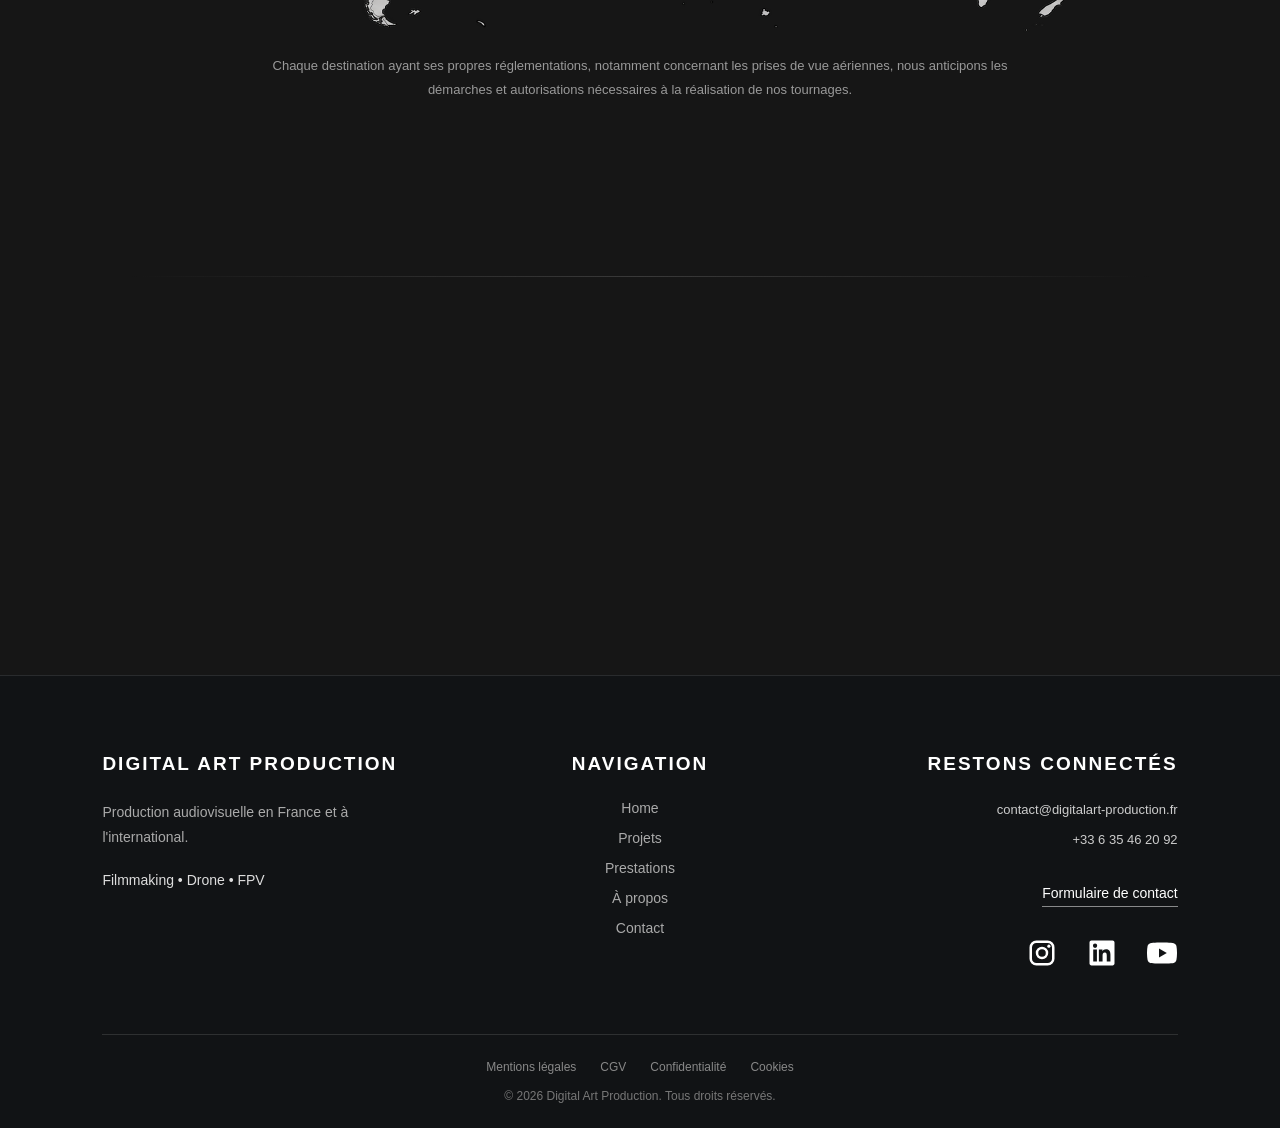
==== commit 6ff43f77: "Ajout du favicon Digital Art Production" ====
--- a/index.html
+++ b/index.html
@@ -1,6 +1,7 @@
 <!DOCTYPE html>
 <html lang="fr">
 <head>
+    <link rel="icon" type="image/png" href="/images/favicon.png">
     <!-- INFORMATIONS GÉNÉRALES -->
     <meta charset="UTF-8">
     <meta name="viewport" content="width=device-width, initial-scale=1.0">
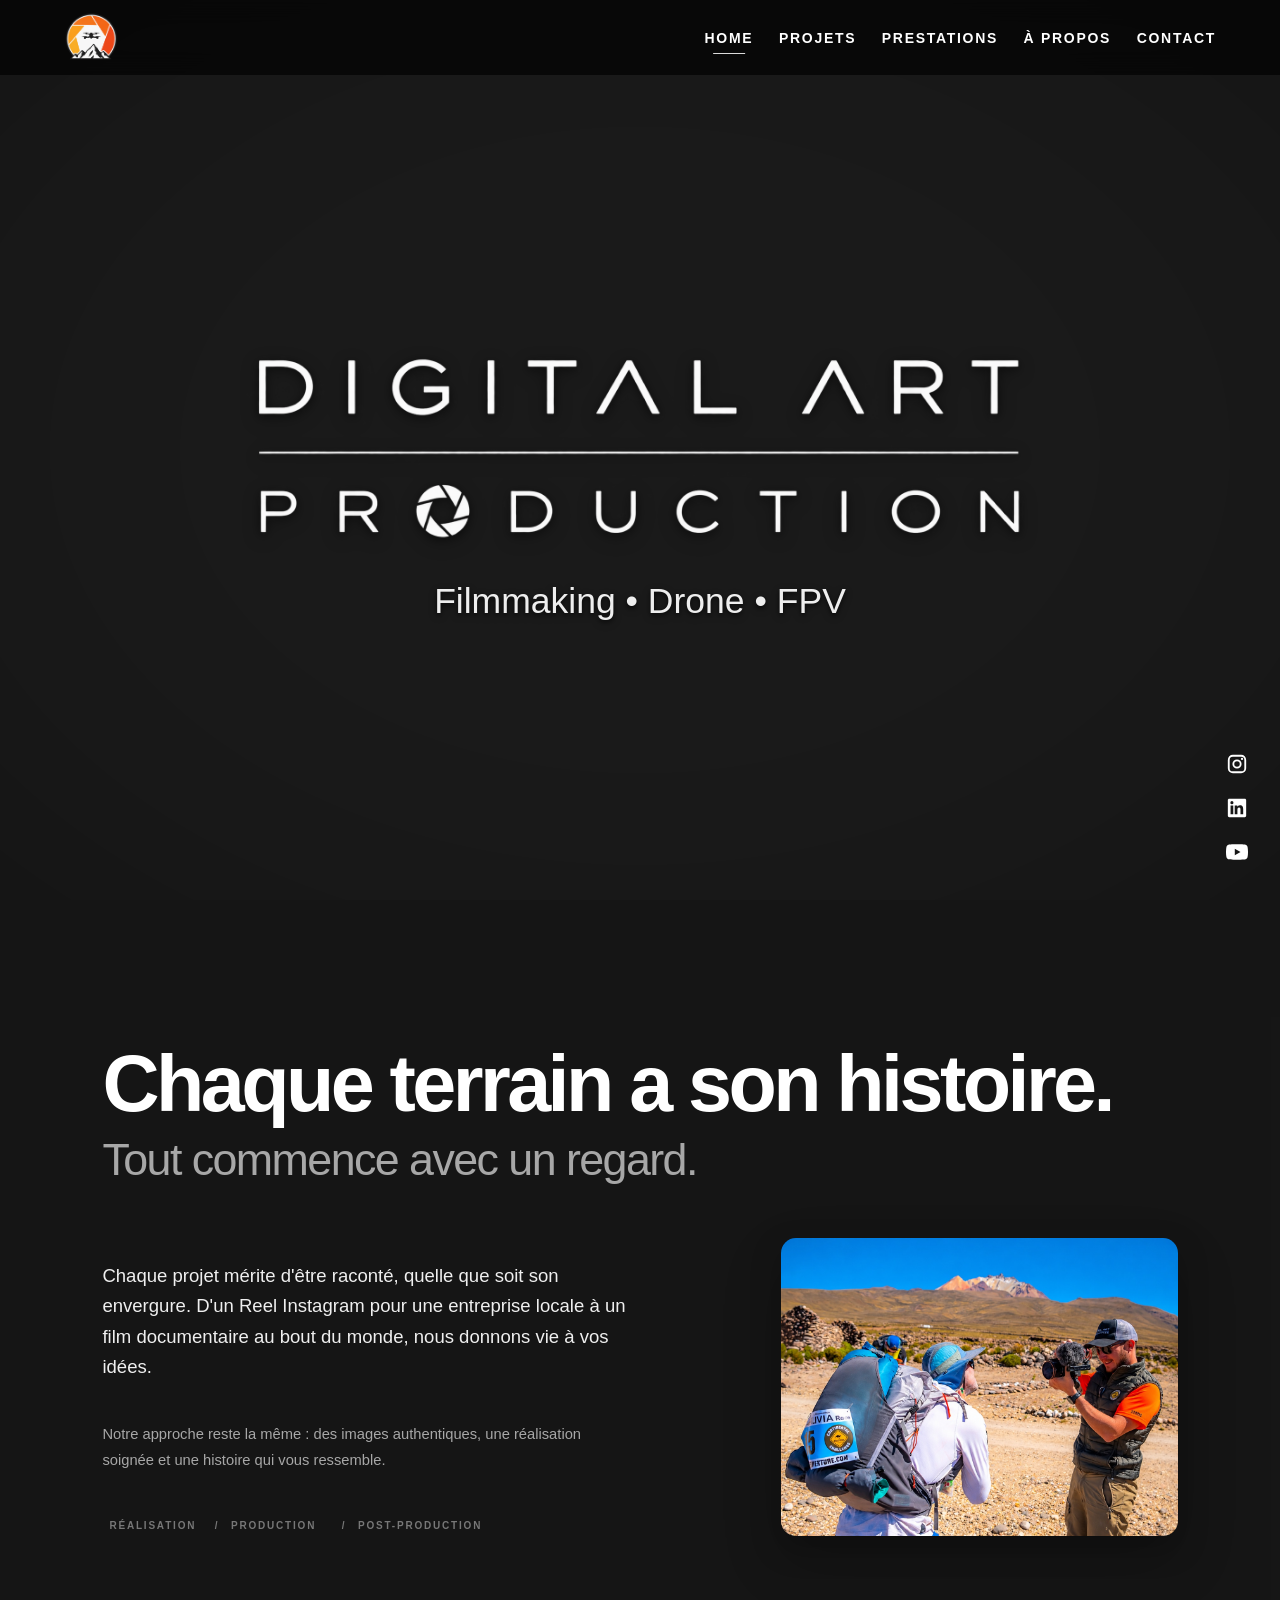
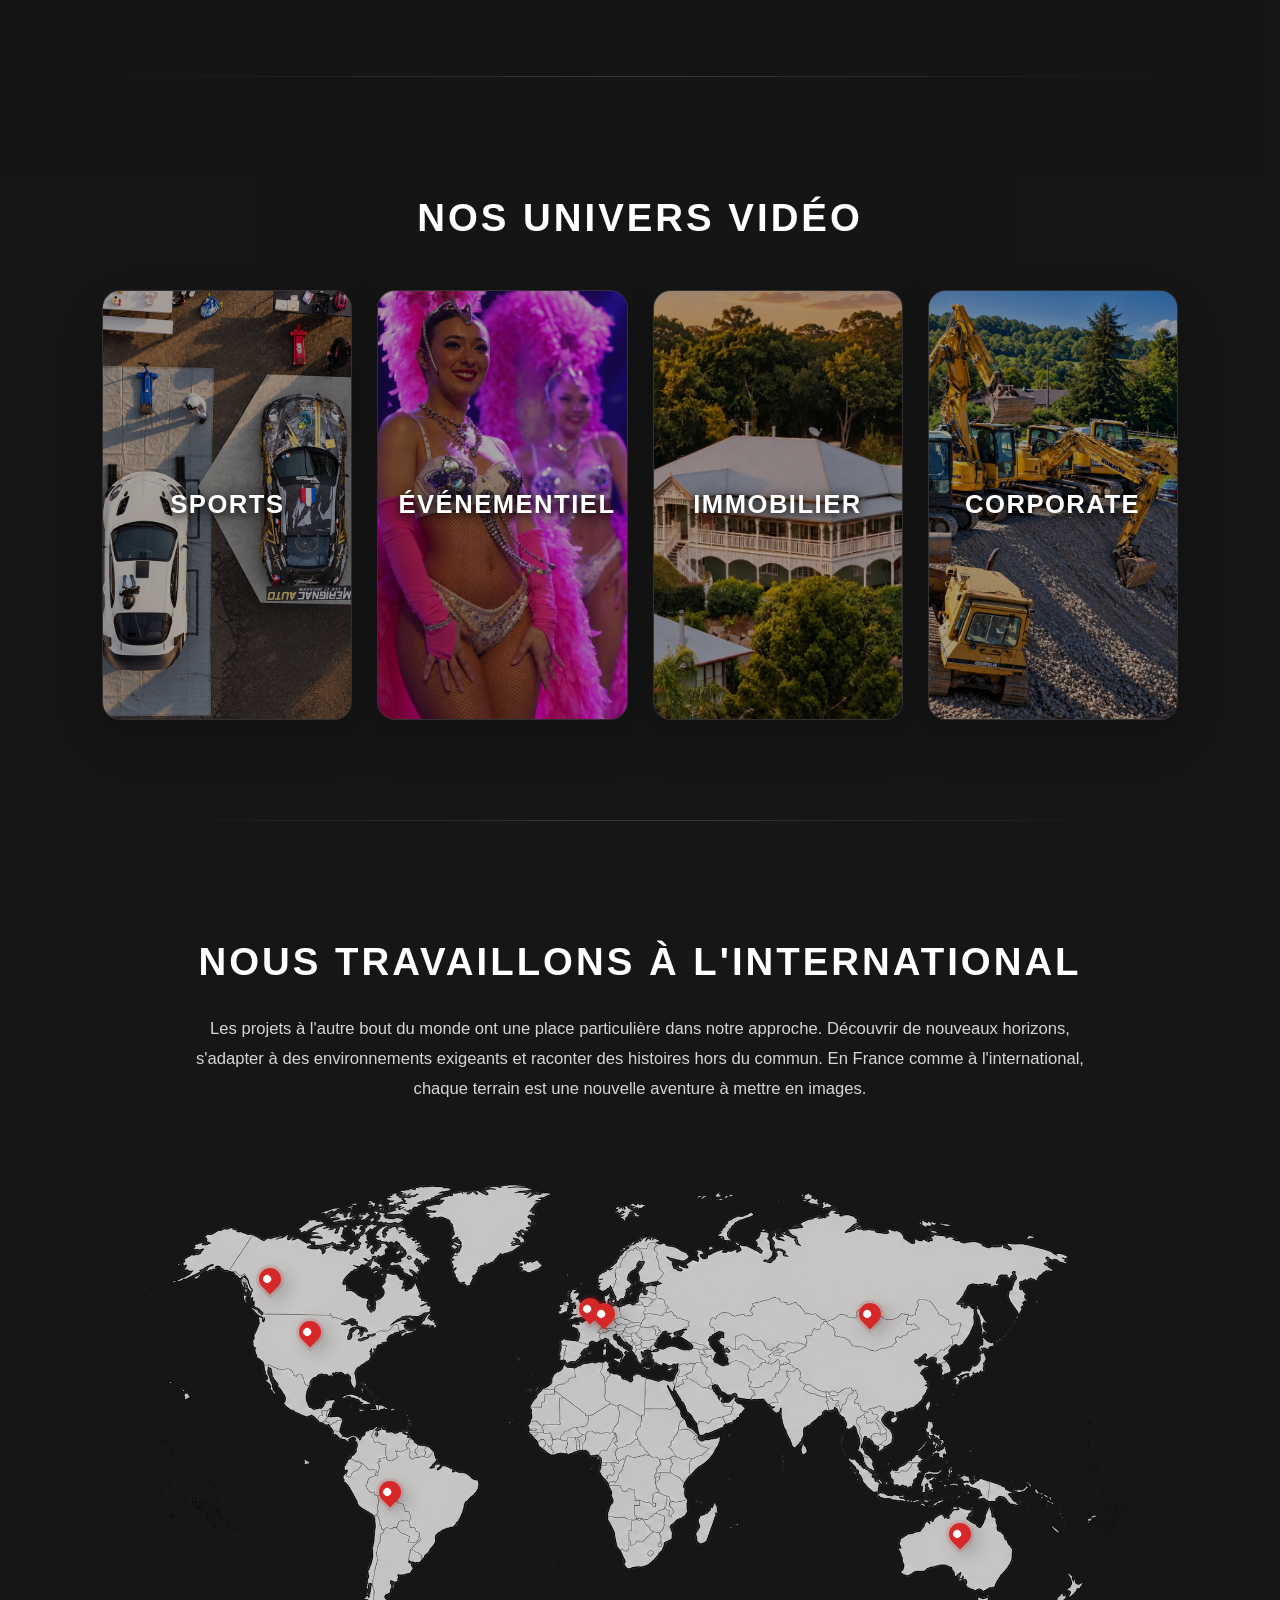
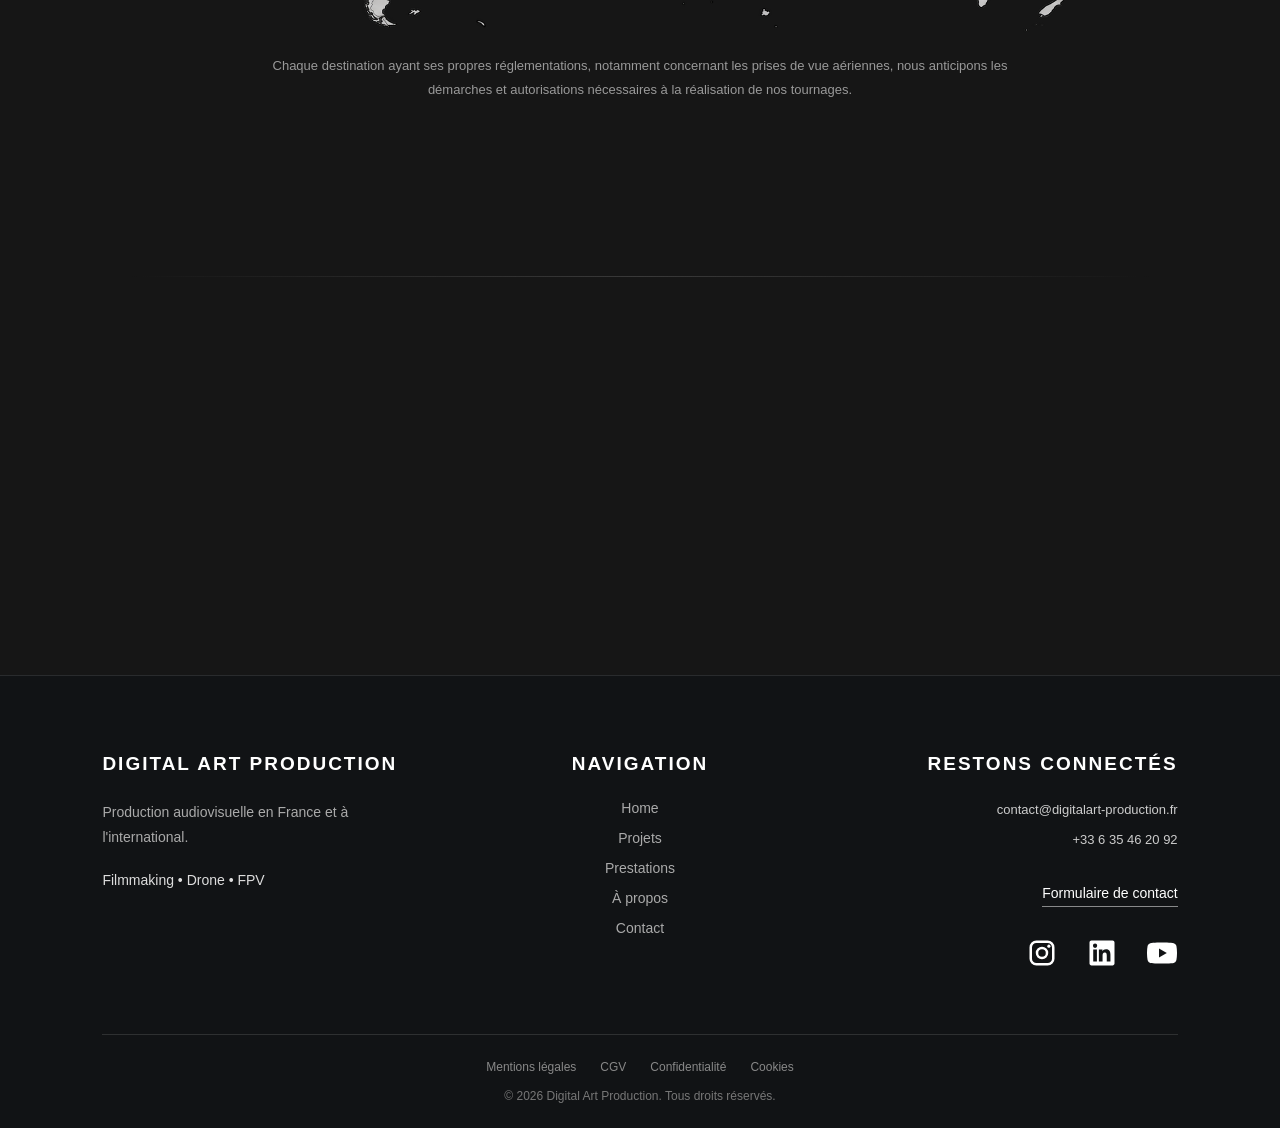
==== commit 3e4eb9c4: "Mise a jour du site et corrections HTML" ====
--- a/index.html
+++ b/index.html
@@ -266,7 +266,7 @@
             white-space: nowrap;
             opacity: 0;
             transform: translateY(10px);
-            transition: opacity .25s ease, transform .28s ease, *background* .2s ease;
+            transition: opacity .25s ease, transform .28s ease, background .2s ease;
         }
         @media (hover: hover) {
             .video-themes .theme-card.theme-card-image:hover .card-cta,
@@ -369,8 +369,8 @@
     <!-- Carte du monde : fenêtres enrichies, largeur et padding inchangés -->
     <style>
       .map-wrapper .map-popup {
-        \--pin-accent: #dfaa73;
-        \--pin-glow: rgba(223,170,115,.17);
+        --pin-accent: #dfaa73;
+        --pin-glow: rgba(223,170,115,.17);
         border-color: rgba(255,255,255,.17);
         background: radial-gradient(circle at 98% 0%, var(--pin-glow), transparent 63%),
                     linear-gradient(145deg,rgba(43,45,49,.98),rgba(19,21,24,.98));
@@ -423,7 +423,7 @@
         color: #fff;
         background: color-mix(in srgb, var(--pin-accent) 13%, transparent);
         font-size: 10px;
-        transition: *background* .25s ease, border-color .25s ease, transform .25s ease;
+        transition: background .25s ease, border-color .25s ease, transform .25s ease;
       }
       .map-wrapper .map-popup .map-popup-link:hover {
         background: color-mix(in srgb, var(--pin-accent) 25%, transparent);
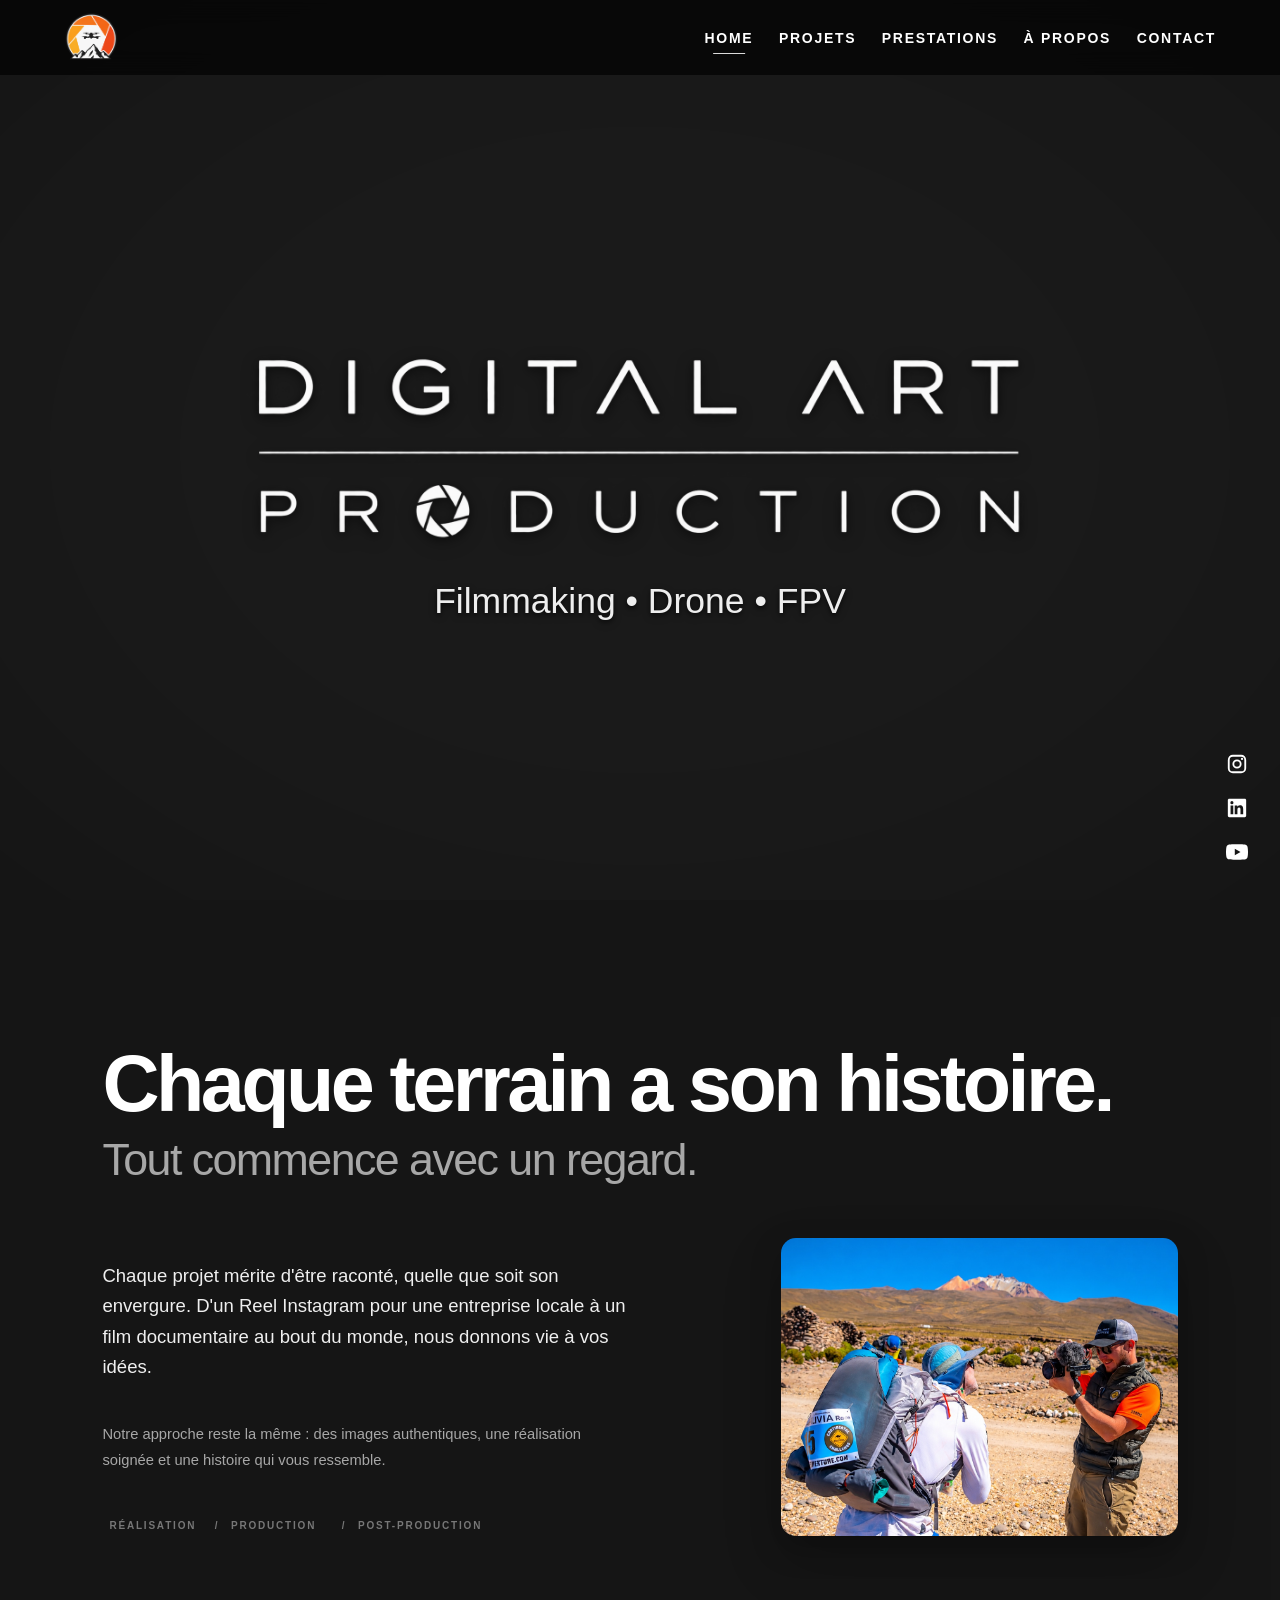
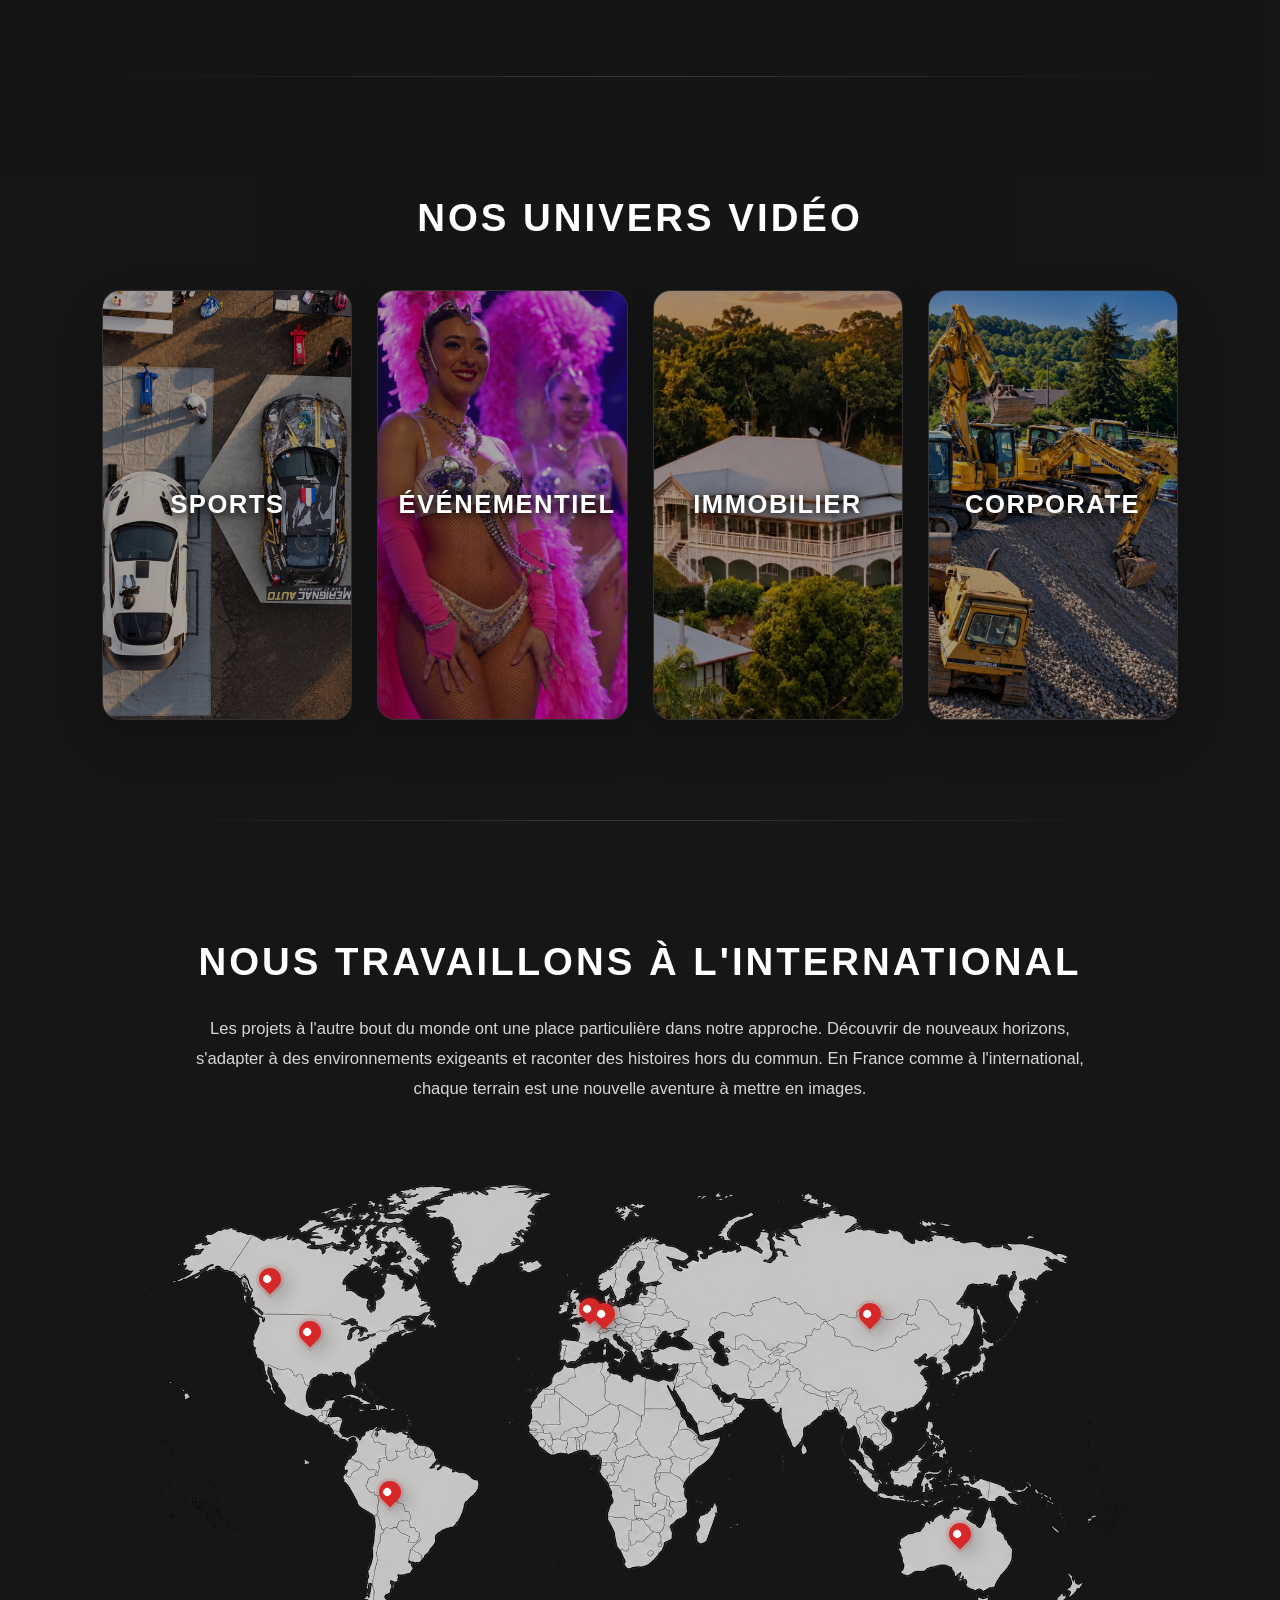
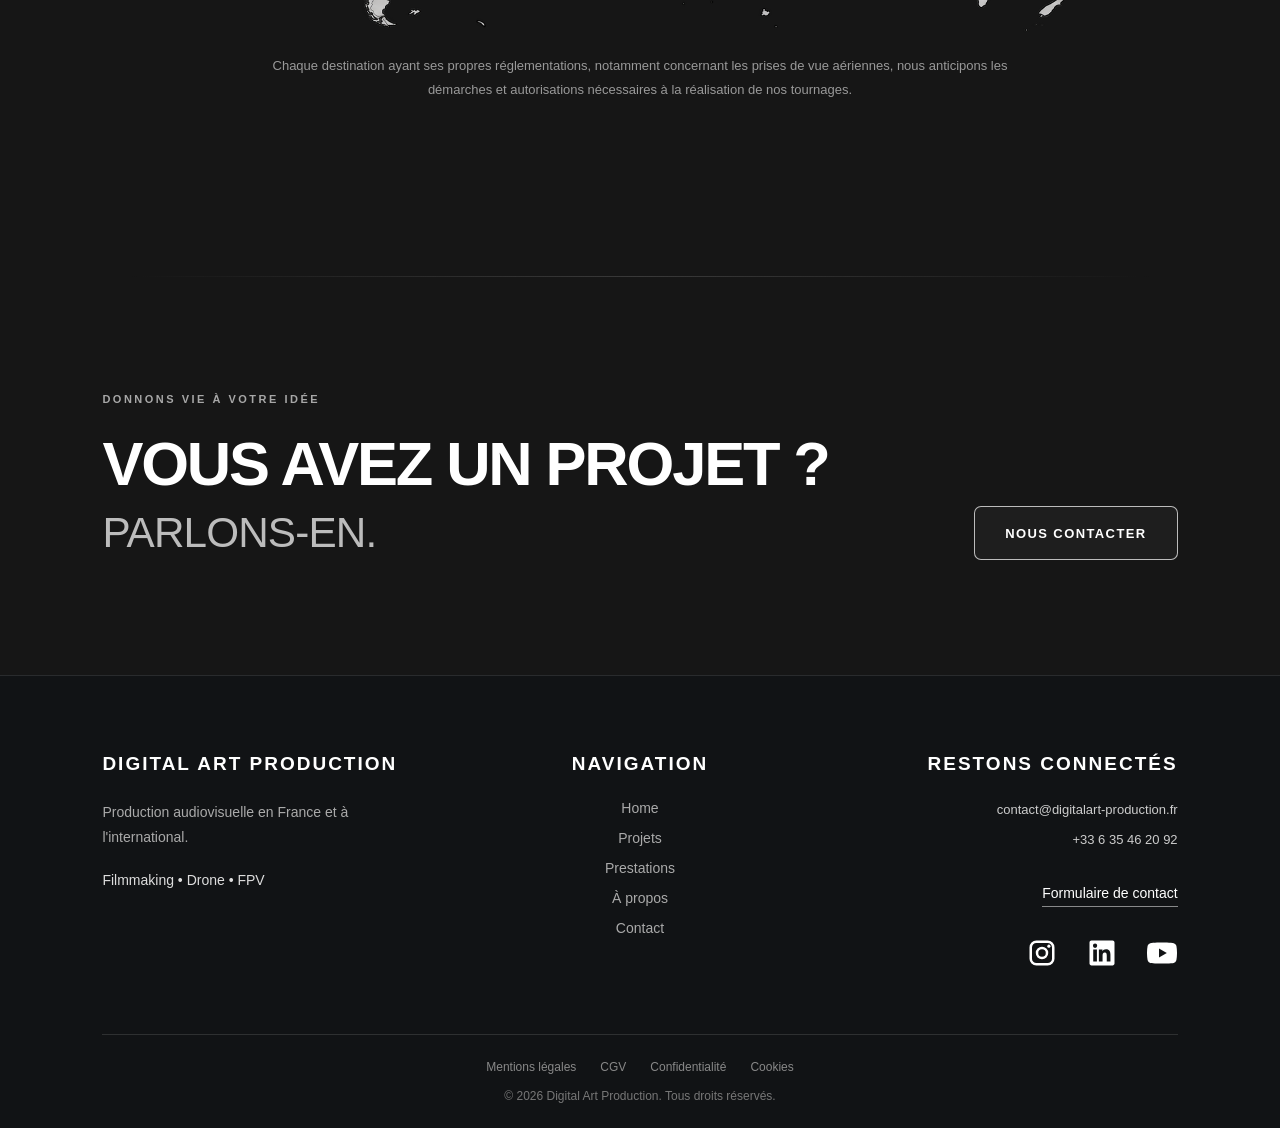
==== commit a074754c: "Amelioration lecture video accueil mobile" ====
--- a/index.html
+++ b/index.html
@@ -1237,6 +1237,80 @@
             <source src="videos/accueil.mp4" type="video/mp4">
         </video>
     <div class="hero-video-vignette" aria-hidden="true"></div>
+    <!-- Mobile : relance la vidéo d'accueil après une pause involontaire. -->
+    <script>
+    (() => {
+        const video = document.querySelector('.hero-background-video');
+        if (!video) return;
+
+        const mobile = window.matchMedia('(max-width: 650px)');
+        const reducedMotion = window.matchMedia('(prefers-reduced-motion: reduce)');
+        let retryTimer = null;
+        let playPending = false;
+        let autoplayBlocked = false;
+
+        video.muted = true;
+        video.defaultMuted = true;
+        video.playsInline = true;
+
+        function canResume() {
+            return mobile.matches && !reducedMotion.matches && !document.hidden &&
+                   video.isConnected && !autoplayBlocked;
+        }
+
+        function resumeVideo() {
+            if (!canResume() || playPending || (!video.paused && !video.ended)) return;
+            if (video.ended) video.currentTime = 0;
+            playPending = true;
+            const promise = video.play();
+            if (promise && typeof promise.then === 'function') {
+                promise.catch(error => {
+                    // En cas de blocage explicite, attendre une interaction réelle.
+                    if (error && error.name === 'NotAllowedError') autoplayBlocked = true;
+                }).finally(() => { playPending = false; });
+            } else {
+                playPending = false;
+            }
+        }
+
+        function scheduleResume() {
+            if (retryTimer !== null) return;
+            retryTimer = window.setTimeout(() => {
+                retryTimer = null;
+                resumeVideo();
+            }, 300);
+        }
+
+        // Les navigateurs mobiles suspendent parfois les vidéos silencieuses.
+        ['pause', 'ended', 'stalled', 'waiting', 'suspend', 'canplay'].forEach(event => {
+            video.addEventListener(event, scheduleResume);
+        });
+        document.addEventListener('visibilitychange', () => {
+            if (!document.hidden) scheduleResume();
+        });
+        window.addEventListener('pageshow', scheduleResume);
+        window.addEventListener('focus', scheduleResume);
+        mobile.addEventListener('change', scheduleResume);
+        reducedMotion.addEventListener('change', scheduleResume);
+
+        // Contrôle léger : utile si une pause survient sans événement exploitable.
+        window.setInterval(() => {
+            if (canResume() && (video.paused || video.ended)) resumeVideo();
+        }, 4000);
+
+        // Un blocage d'autoplay ne peut être levé qu'après un geste utilisateur.
+        function onInteraction() {
+            if (!autoplayBlocked) return;
+            autoplayBlocked = false;
+            resumeVideo();
+        }
+        document.addEventListener('pointerdown', onInteraction, { passive: true });
+        document.addEventListener('touchstart', onInteraction, { passive: true });
+        document.addEventListener('keydown', onInteraction);
+        scheduleResume();
+    })();
+    </script>
+
     <header id="home" class="hero">
 
         <h1 class="hero-logo">
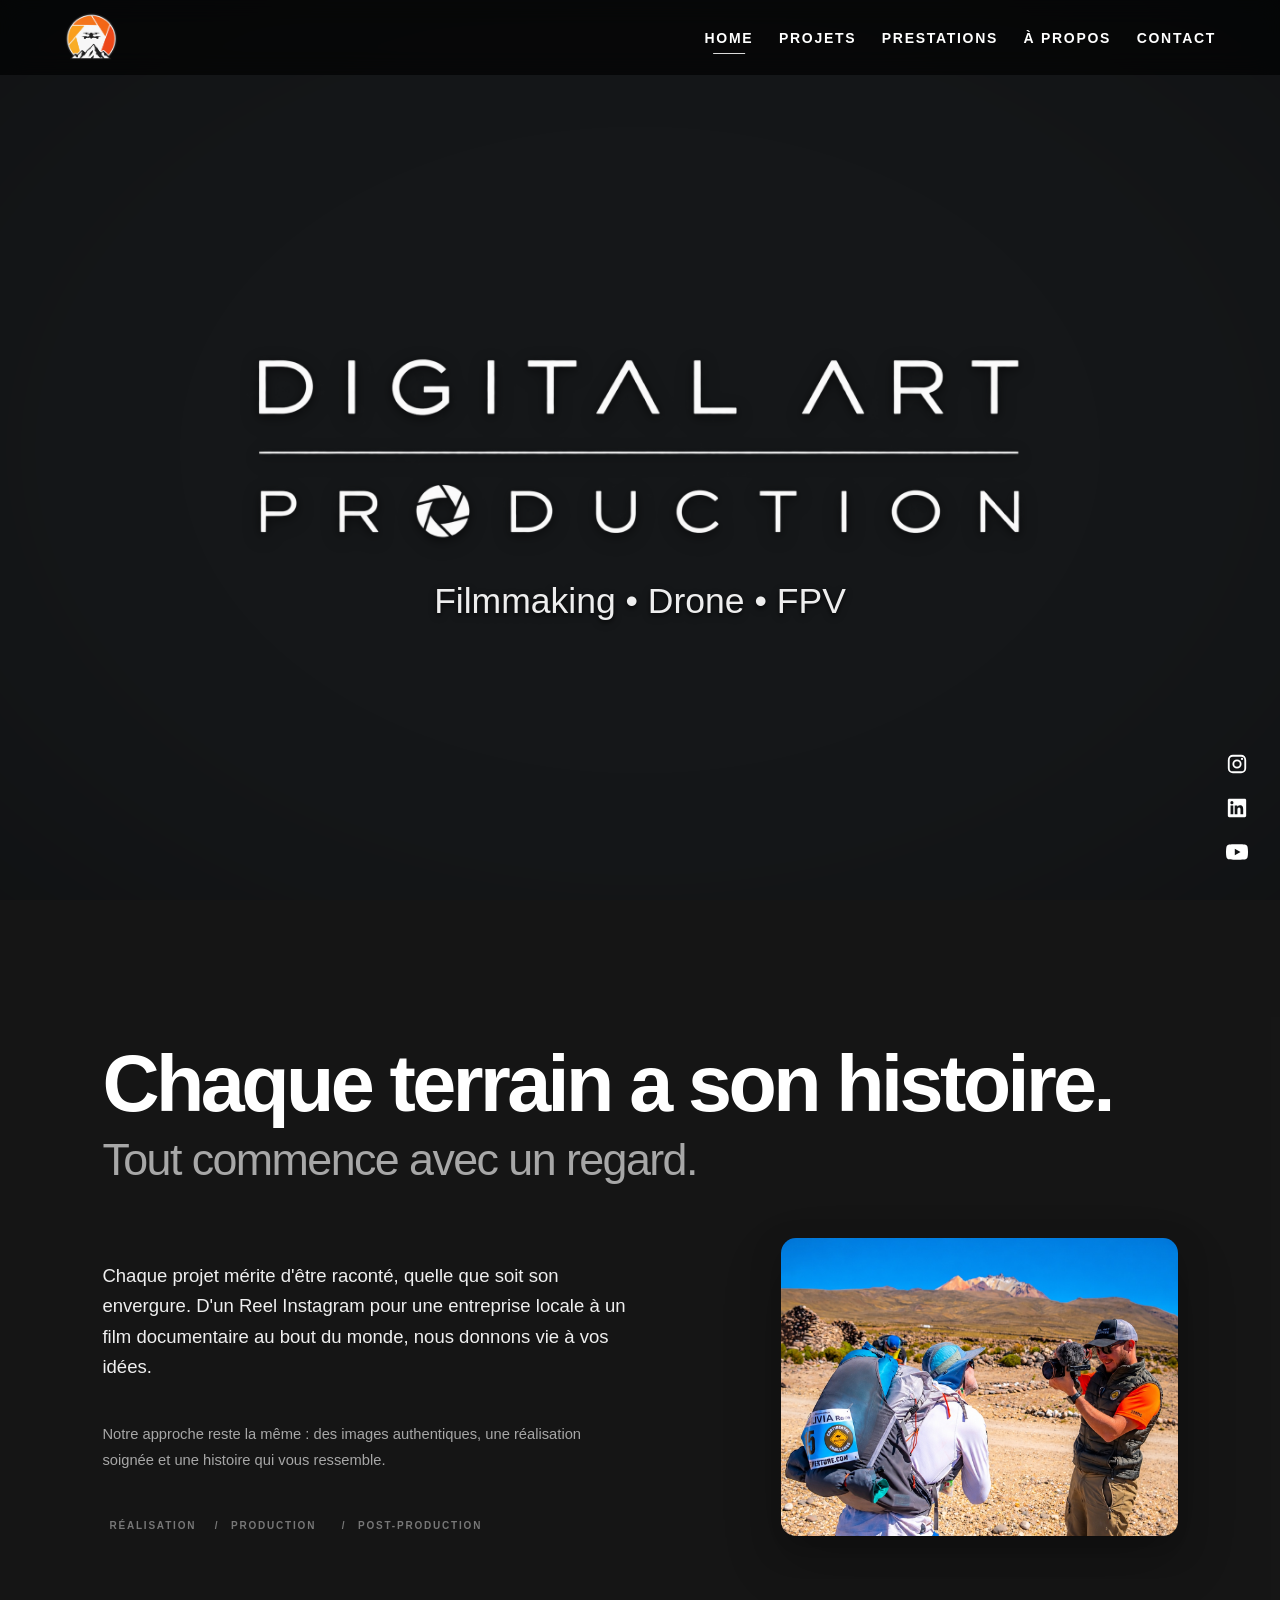
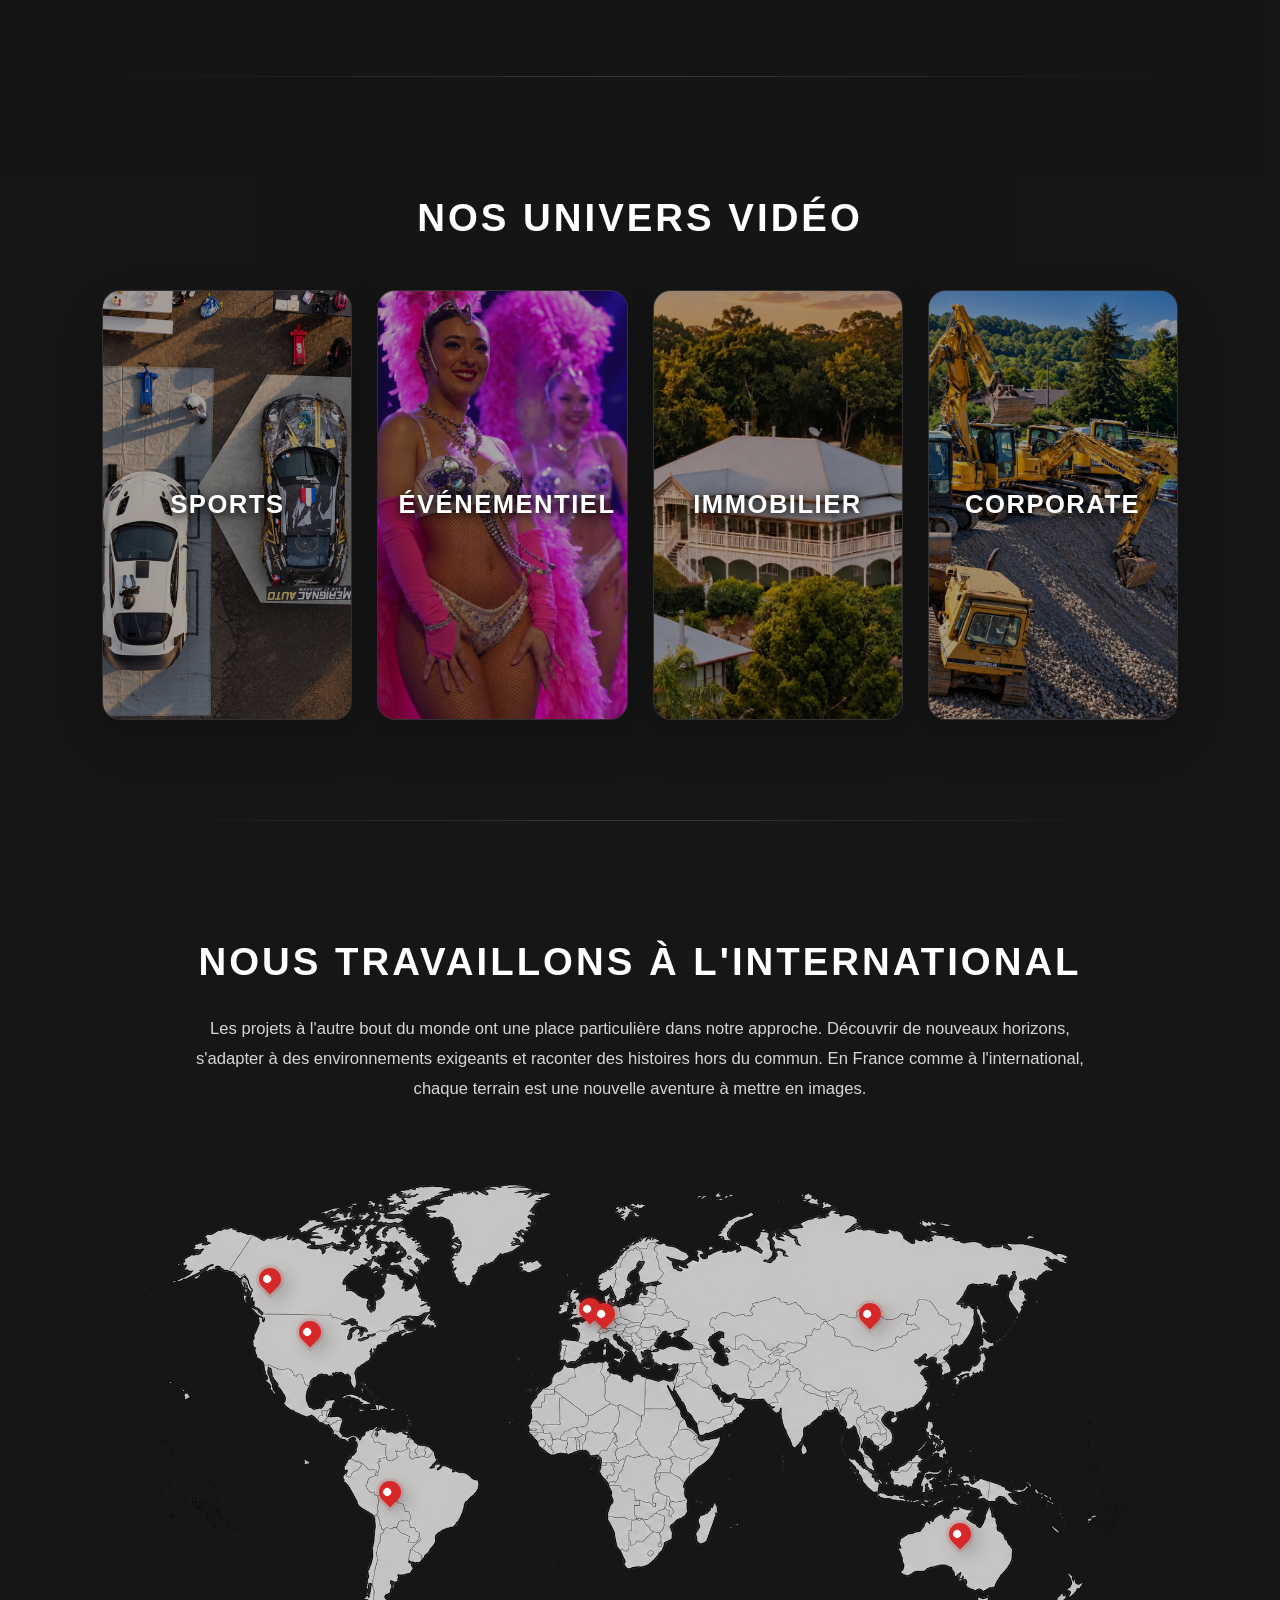
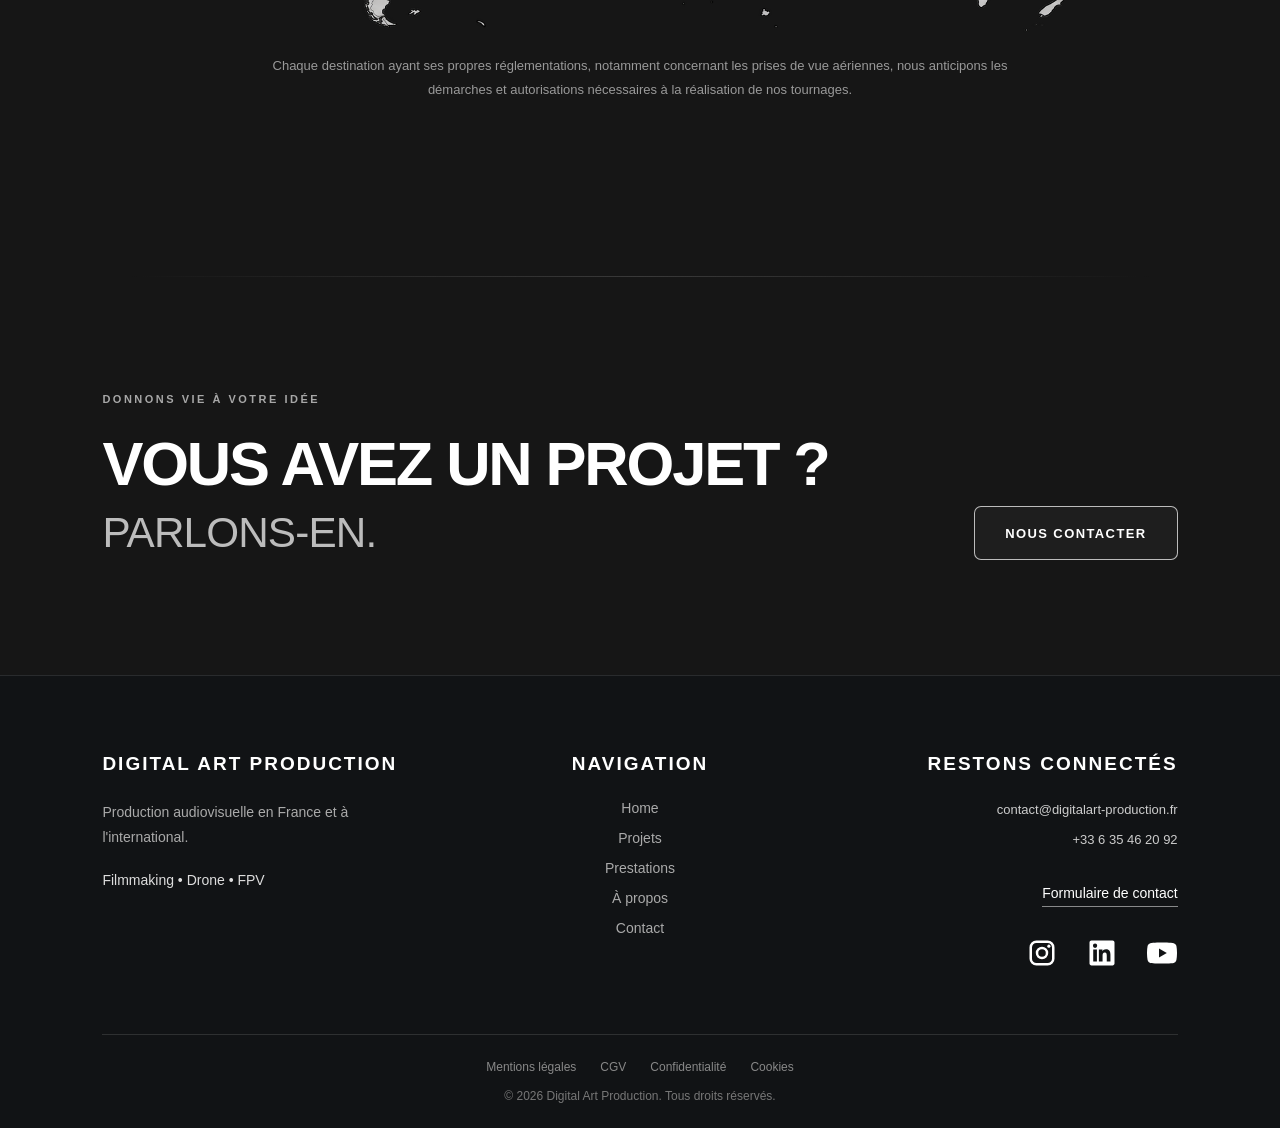
==== commit ef88d423: "Correction lecture videos Safari" ====
--- a/index.html
+++ b/index.html
@@ -56,6 +56,20 @@
             pointer-events: none;
         }
 
+        /* Image de secours conservée tant que le navigateur ne lit pas réellement la vidéo. */
+        .hero-video-fallback {
+            position: fixed;
+            inset: 0;
+            width: 100%;
+            height: 100vh;
+            height: 100dvh;
+            background: #151719 url('images/accueil.jpg') center center / cover no-repeat;
+            z-index: 0;
+            pointer-events: none;
+        }
+        .hero-background-video { opacity: 0; }
+        .hero-background-video.is-playing { opacity: 1; }
+
         /* Vignettage léger appliqué uniquement à la vidéo de fond, PC et mobile. */
         .hero-video-vignette {
             position: fixed;
@@ -119,6 +133,10 @@
                 transform: none !important;
                 animation: none !important;
                 transition: none !important;
+            }
+            .hero-video-fallback {
+                height: 100vh;
+                height: 100lvh;
             }
             .hero-video-vignette {
                 height: 100vh;
@@ -1224,6 +1242,7 @@
          2. PAGE D'ACCUEIL — HERO
     \========================================= -->
     <!-- La vidéo reste fixe ; le hero et son logo défilent. -->
+    <div class="hero-video-fallback" aria-hidden="true"></div>
         <video
             class="hero-background-video"
             autoplay
@@ -1252,6 +1271,19 @@
         video.muted = true;
         video.defaultMuted = true;
         video.playsInline = true;
+        video.setAttribute('webkit-playsinline', '');
+        const markPlaying = () => {
+            if (!video.paused && video.readyState >= 2) video.classList.add('is-playing');
+        };
+        const markUnavailable = () => video.classList.remove('is-playing');
+        video.addEventListener('playing', markPlaying);
+        video.addEventListener('timeupdate', markPlaying);
+        video.addEventListener('pause', markUnavailable);
+        video.addEventListener('waiting', markUnavailable);
+        video.addEventListener('stalled', markUnavailable);
+        video.addEventListener('error', markUnavailable);
+        video.addEventListener('emptied', markUnavailable);
+        if (reducedMotion.matches) markUnavailable();
 
         function canResume() {
             return mobile.matches && !reducedMotion.matches && !document.hidden &&
@@ -1308,6 +1340,12 @@
         document.addEventListener('touchstart', onInteraction, { passive: true });
         document.addEventListener('keydown', onInteraction);
         scheduleResume();
+        // Sur ordinateur également, tenter une lecture muette au chargement.
+        // Si Safari la refuse, l'image de secours reste visible.
+        if (!mobile.matches && !reducedMotion.matches) {
+            const attempt = video.play();
+            if (attempt && typeof attempt.catch === 'function') attempt.catch(markUnavailable);
+        }
     })();
     </script>
 
